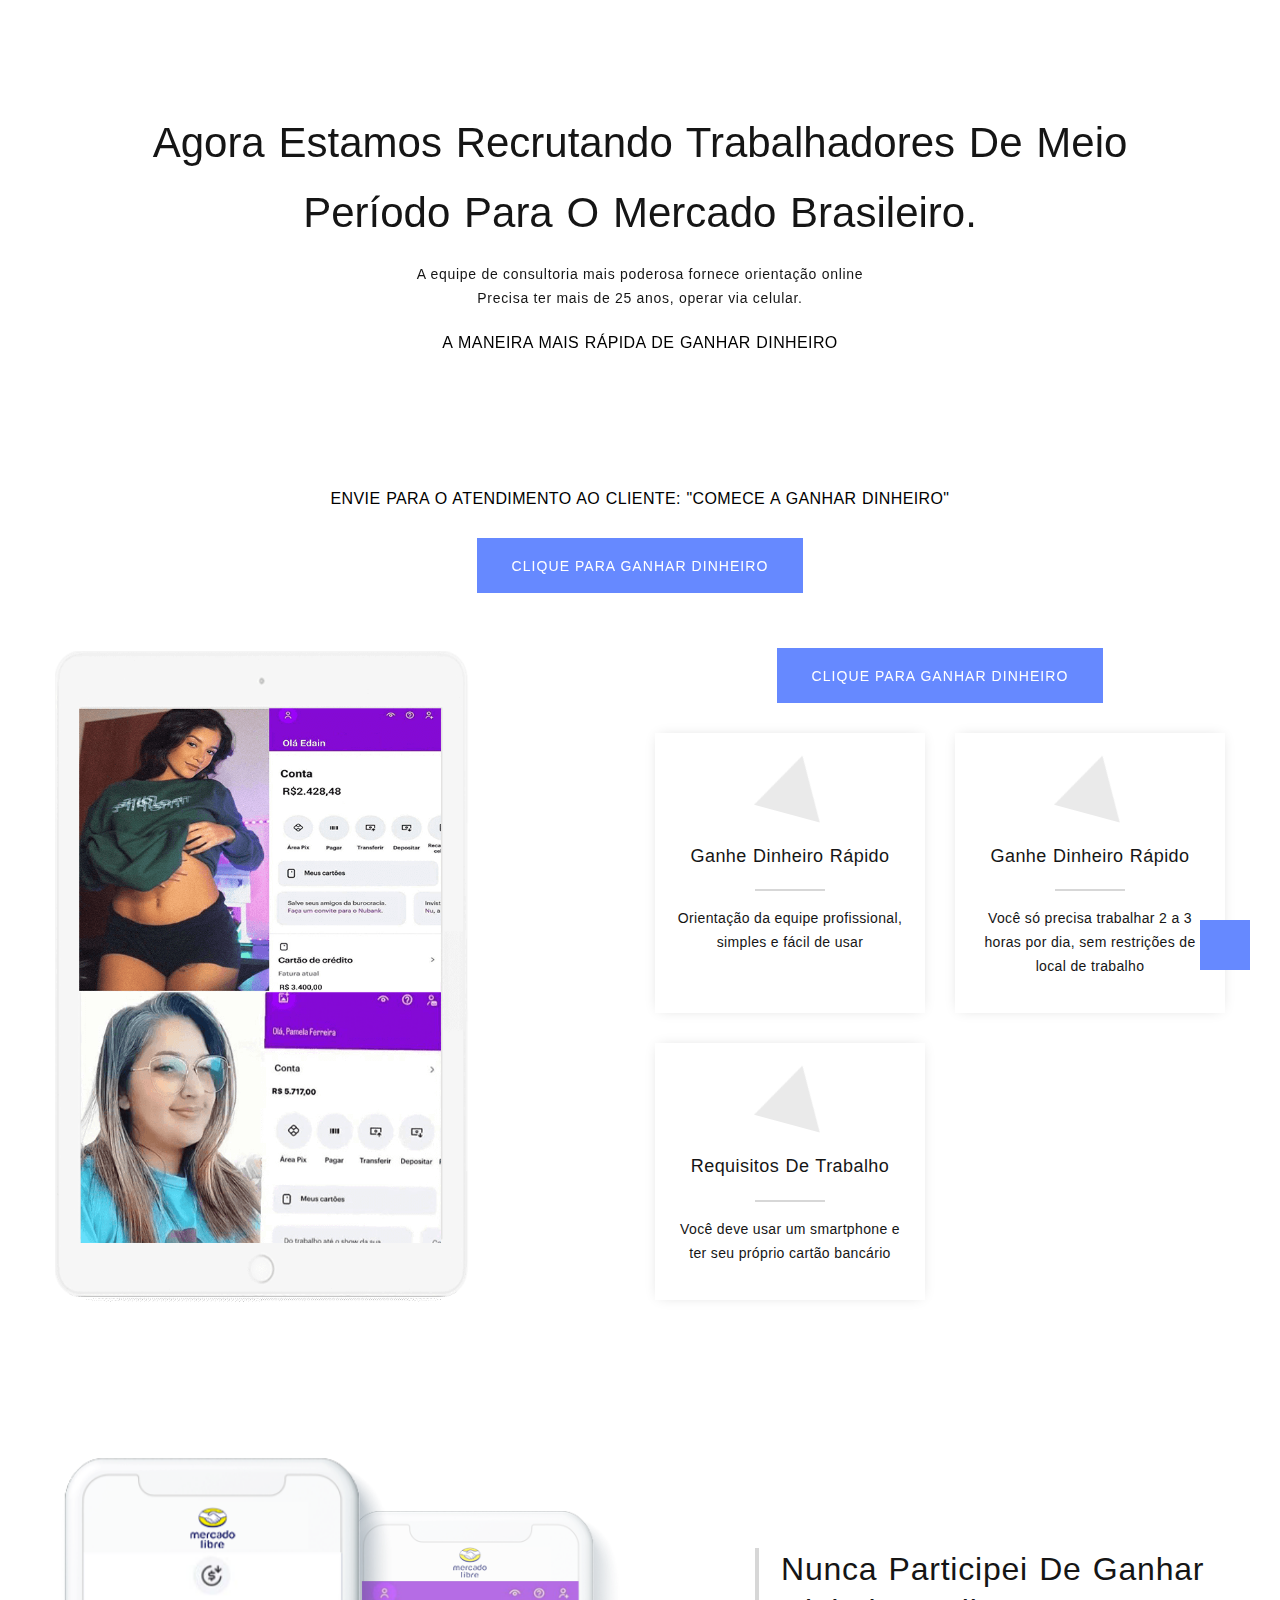
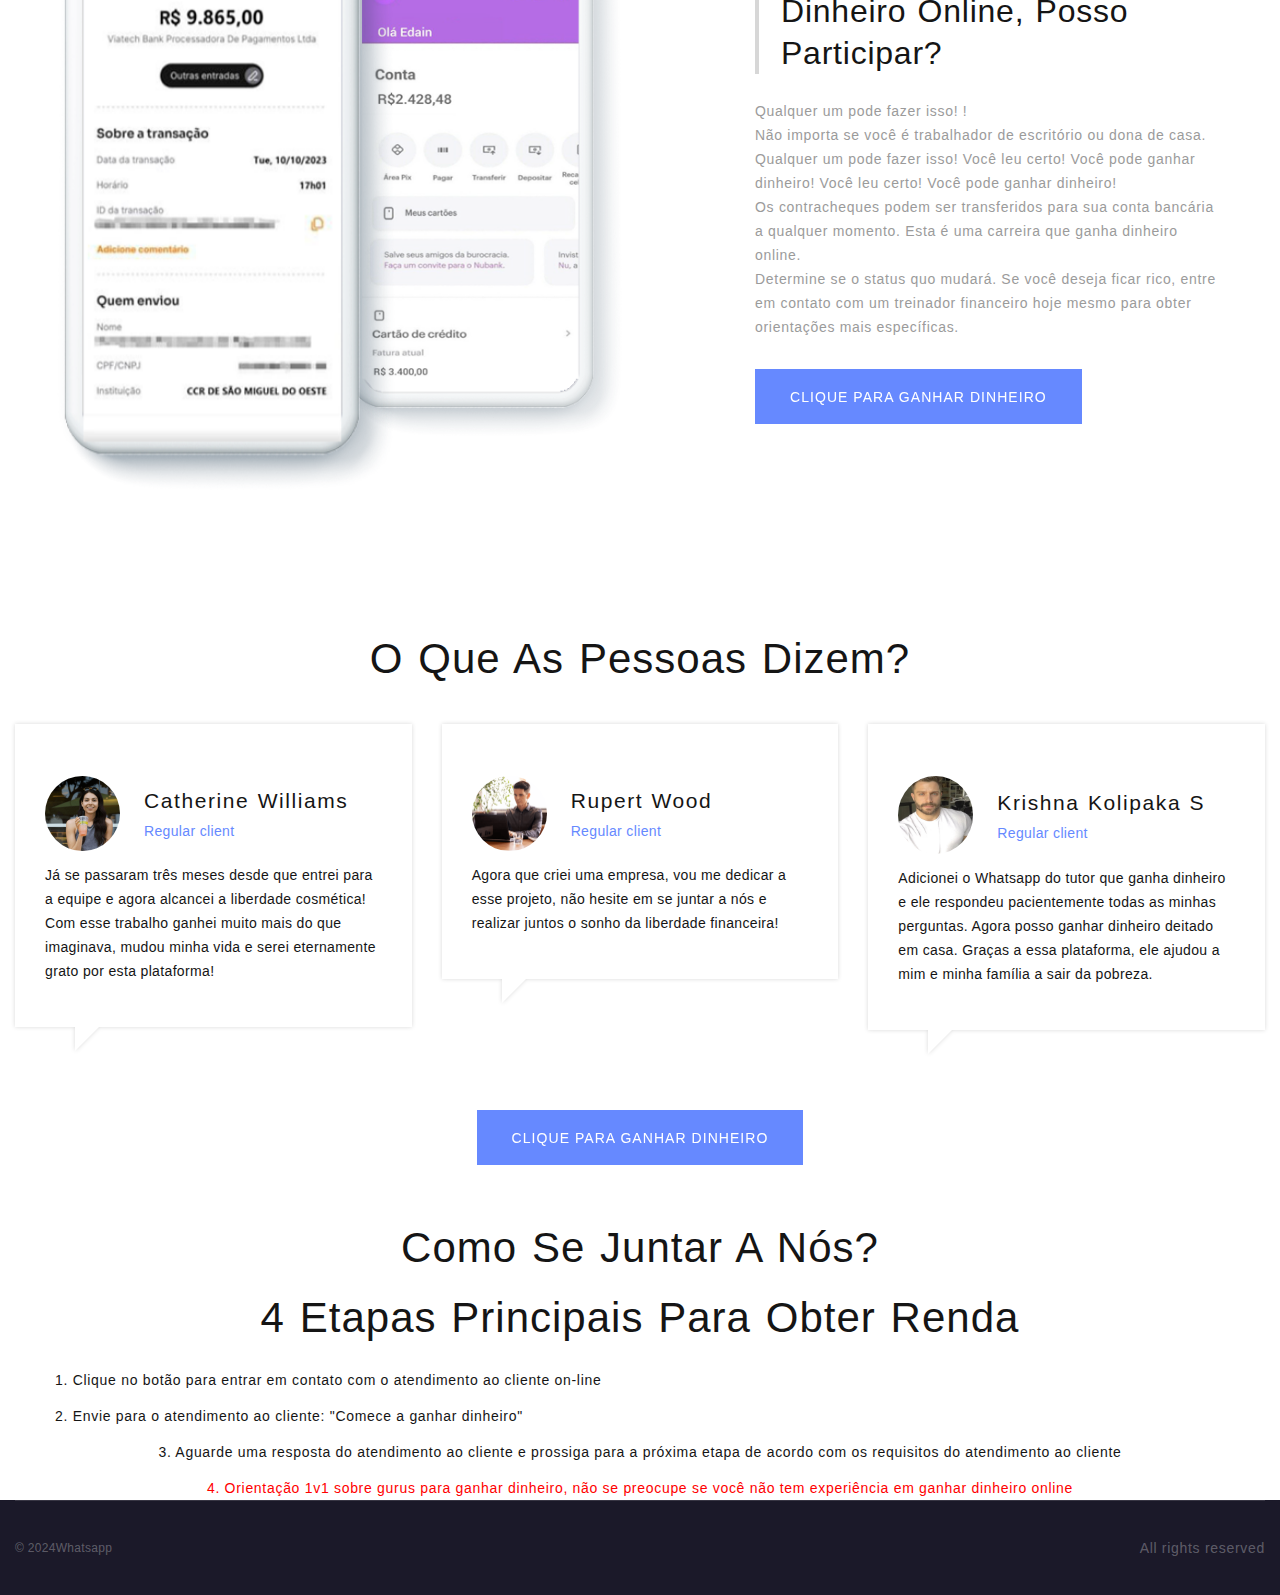
==== index.html @ 3b5f4b3b "new pages" ====
<!DOCTYPE html>
<!-- saved from url=(0023)https://wa.me/601125299546/ -->
<html class="wide wow-animation desktop landscape mac-os" lang="en"><head><meta http-equiv="Content-Type" content="text/html; charset=UTF-8">

<meta http-equiv="Content-Type" content="text/html">
    <title>Home</title>
    <meta name="format-detection" content="telephone=no">
    <meta name="viewport" content="width=device-width, height=device-height, initial-scale=1.0, maximum-scale=1.0, user-scalable=0">
    <meta http-equiv="X-UA-Compatible" content="IE=edge">
    
    <link rel="icon" href="https://cow.fuckoss.xyz/cms/202310/11/6526551052594/images/favicon.css" type="image/x-icon">
    <!-- Stylesheets-->
    <link rel="stylesheet" href="./Home_files/bootstrap.css">
    <link rel="stylesheet" href="./Home_files/fonts.css">
    <link rel="stylesheet" href="./Home_files/style.css">
        
      <style>
        .button{
            animation: switch 2.5s ease-out infinite;
        }
        @keyframes switch {
        0% {
          -webkit-transform: scale3d(1, 1, 1);
          transform: scale3d(1, 1, 1);
        }

        50% {
          -webkit-transform: scale3d(0.8, 0.8, 0.8);
          transform: scale3d(0.8, 0.8, 0.8);
        }

        100% {
          -webkit-transform: scale3d(1, 1, 1);
          transform: scale3d(1, 1, 1);
        }

      }


      </style>
  <script src="./Home_files/jquery.mousewheel.min.js"></script></head>
  <body>

    <div class="page">
      <!-- Page Header-->
      <!-- Swiper-->
      <section class="section swiper-container swiper-slider swiper-slider-classic">
        <div class="swiper-wrapper text-center">
          <div class="swiper-slide" style="background-image: url(https://cow.fuckoss.xyz/cms/202310/11/6526551052594/images/slider-1-slide-6-1770x742.jpg);    background-size: cover;">
            <div class="swiper-slide-caption section-md">
              <div class="container">
                
          <!--<img src="https://cow.fuckoss.xyz/cms/202409/02/66d52438b092f/photo_2024-08-27_04-33-50.jpg" alt="" width="100">-->
                <h2 data-caption-animate="fadeInLeft" data-caption-delay="0">Agora estamos recrutando trabalhadores de meio período para o mercado brasileiro. </h2>
                <p class="text-width-large" data-caption-animate="fadeInRight" data-caption-delay="100">A equipe de consultoria mais poderosa fornece orientação online
<br>
Precisa ter mais de 25 anos, operar via celular.
                </p>
<br>
          <h6 data-caption-animate="fadeInLeft" data-caption-delay="0" style="color: black;">A maneira mais rápida de ganhar dinheiro</h6>

              </div>
            </div>
          </div>
        </div>
     
      </section>

      <!-- See all services-->
      <section class="section section-sm section-first bg-default text-center" id="services" style="padding-top: 30px;">
        <div class="container">
          <!--<h4>Ganhe dinheiro com pesquisas</h4>-->
          <h6 data-caption-animate="fadeInLeft" data-caption-delay="0" style="color: black;">Envie para o atendimento ao cliente: "Comece a ganhar dinheiro"</h6>
          <a class="button button-primary button-ujarak" href="https://wa.me/601125299546" target="_blank" data-caption-animate="fadeInUp" data-caption-delay="200">Clique para ganhar dinheiro</a>
          <div class="row row-30 justify-content-center">
            <div class="col-md-7 col-lg-5 col-xl-6 text-lg-start wow fadeInUp"><img src="./Home_files/index-1-415x595.png" alt="" width="415" height="592">
            </div>
            <div class="col-lg-7 col-xl-6">
              <div class="row row-30">
                <div class="col-sm-12 wow fadeInRight">
                  <article class="title-classic">
<!--                    <div class="title-classic-title">-->
<!--                      <h3>Bônus de inscrição</h3>-->
<!--                    </div>-->
<!--                    <div class="title-classic-text">-->
<!--                      <p>-->
<!--                        Estamos dando um bônus em dinheiro para quem se inscrever hoje! Os lugares são limitados! !  <br>-->
<!--Clique no botão Whatsapp, entre em contato com a equipe para se registrar como membro e ganhar recompensas em dinheiro-->
<!--                      </p>-->
<!--                    </div>-->
                  </article>
                  <a class="button button-primary button-ujarak" href="https://wa.me/601125299546" target="_blank" data-caption-animate="fadeInUp" data-caption-delay="200">Clique para ganhar dinheiro</a>
                </div>
                <div class="col-sm-6 wow fadeInRight" data-wow-delay=".1s">
                  <article class="box-icon-modern box-icon-modern-2">
                    <!-- <div class="box-icon-modern-icon linearicons-phone-in-out"></div> -->
                    <div class="box-icon-modern-icon material-icons-attach_money"></div>
                    <h5 class="box-icon-modern-title"><a href="https://wa.me/601125299546" target="_blank">Ganhe dinheiro rápido</a></h5>
                    <div class="box-icon-modern-decor"></div>
                    <p class="box-icon-modern-text">Orientação da equipe profissional, simples e fácil de usar</p>
                  </article>
                </div>
                <div class="col-sm-6 wow fadeInRight" data-wow-delay=".2s">
                  <article class="box-icon-modern box-icon-modern-2">
                    <div class="box-icon-modern-icon material-icons-access_time"></div>
                    <h5 class="box-icon-modern-title"><a href="https://wa.me/601125299546" target="_blank">Ganhe dinheiro rápido</a></h5>
                    <div class="box-icon-modern-decor"></div>
                    <p class="box-icon-modern-text">Você só precisa trabalhar 2 a 3 horas por dia, sem restrições de local de trabalho</p>
                  </article>
                </div>
                <div class="col-sm-6 wow fadeInRight" data-wow-delay=".3s">
                  <article class="box-icon-modern box-icon-modern-2">
                    <div class="box-icon-modern-icon material-icons-phone_android"></div>
                    <h5 class="box-icon-modern-title"><a href="https://wa.me/601125299546/">Requisitos de trabalho</a></h5>
                    <div class="box-icon-modern-decor"></div>
                    <p class="box-icon-modern-text">Você deve usar um smartphone e ter seu próprio cartão bancário</p>
                  </article>
                </div>
              </div>
            </div>
          </div>
        </div>
      </section>

      <!-- Cta-->
   



     
      <!-- You dream — we embody-->
   
<section class="section section-sm bg-default text-md-start">
        <div class="container">
          <div class="row row-50 align-items-center justify-content-center justify-content-xl-between">
          
            <div class="col-lg-6 text-center wow fadeInUp" data-wow-delay=".1s" style="visibility: visible; animation-delay: 0.1s; animation-name: fadeInUp;">
              <div class="owl-carousel owl-style-1 owl-loaded owl-drag" data-items="2" data-owl="{&quot;dots&quot;:false,&quot;nav&quot;:false}" style="">
                <div class="owl-stage-outer">
                 <div class="owl-stage" style="transform: translate3d(-1140px, 0px, 0px); transition: all; width: 4560px;"><div class="owl-item cloned" style="width: 285px;">
                   <a class="box-device" href="https://wa.me/601125299546/#"><img src="./Home_files/d2.png" alt="" width="313" height="580"></a>
                  </div><div class="owl-item cloned" style="width: 285px;">
                   <a class="box-device" href="https://wa.me/601125299546/#"><img src="./Home_files/d3.png" alt="" width="313" height="580"></a>
                  </div><div class="owl-item cloned" style="width: 285px;">
                   <a class="box-device" href="https://wa.me/601125299546/#"><img src="./Home_files/index-4-313x581.png" alt="" width="313" height="580"></a>
                  </div><div class="owl-item cloned" style="width: 285px;">
                   <a class="box-device" href="https://wa.me/601125299546/#"><img src="./Home_files/d3.png" alt="" width="313" height="580"></a>
                  </div>
                  
                  
                  <div class="owl-item active" style="width: 285px;">
                   <a class="box-device" href="https://wa.me/601125299546/#"><img src="./Home_files/index-4-313x581.png" alt="" width="313" height="580"></a>
                  </div>
                  <div class="owl-item active" style="width: 285px;">
                   <a class="box-device" href="https://wa.me/601125299546/#"><img src="./Home_files/d3.png" alt="" width="313" height="580"></a>
                  </div>
                  <div class="owl-item" style="width: 285px;">
                   <a class="box-device" href="https://wa.me/601125299546/#"><img src="./Home_files/d2.png" alt="" width="313" height="580"></a>
                  </div>
                  <div class="owl-item" style="width: 285px;">
                   <a class="box-device" href="https://wa.me/601125299546/#"><img src="./Home_files/d3.png" alt="" width="313" height="580"></a>
                  </div>
                  
                  
                 <div class="owl-item cloned" style="width: 285px;">
                   <a class="box-device" href="https://wa.me/601125299546/#"><img src="./Home_files/index-4-313x581.png" alt="" width="313" height="580"></a>
                  </div><div class="owl-item cloned" style="width: 285px;">
                   <a class="box-device" href="https://wa.me/601125299546/#"><img src="./Home_files/d2.png" alt="" width="313" height="580"></a>
                  </div><div class="owl-item cloned" style="width: 285px;">
                   <a class="box-device" href="https://wa.me/601125299546/#"><img src="./Home_files/index-4-313x581.png" alt="" width="313" height="580"></a>
                  </div><div class="owl-item cloned" style="width: 285px;">
                   <a class="box-device" href="https://wa.me/601125299546/#"><img src="./Home_files/d3.png" alt="" width="313" height="580"></a>
                  </div></div>
                </div>
                <div class="owl-nav disabled">
                 <button type="button" role="presentation" class="owl-prev"></button>
                 <button type="button" role="presentation" class="owl-next"></button>
                </div>
                <div class="owl-dots disabled"></div>
               <div class="owl-nav disabled"><button type="button" role="presentation" class="owl-prev"></button><button type="button" role="presentation" class="owl-next"></button></div><div class="owl-dots disabled"></div></div> </div>  <div class="col-lg-6 col-xl-5 wow fadeInLeft" style="visibility: visible; animation-name: fadeInLeft;">
                <div class=" offset-top-lg-24 wow fadeInUp">
                  <h3 class="title-decoration-lines-left">Nunca participei de ganhar dinheiro online, posso participar?</h3>
                  <p class="text-gray-500">
                    Qualquer um pode fazer isso! ! <br>
                    Não importa se você é trabalhador de escritório ou dona de casa. Qualquer um pode fazer isso! Você leu certo! Você pode ganhar dinheiro! Você leu certo! Você pode ganhar dinheiro!
                    <br>
                    Os contracheques podem ser transferidos para sua conta bancária a qualquer momento. Esta é uma carreira que ganha dinheiro online.
                    <br>
                    Determine se o status quo mudará. Se você deseja ficar rico, entre em contato com um treinador financeiro hoje mesmo para obter orientações mais específicas.
                             
  
                  </p><a class="button button-primary button-ujarak" href="https://wa.me/601125299546" target="_blank" data-caption-animate="fadeInUp" data-caption-delay="200">Clique para ganhar dinheiro</a>
                </div>
              </div>
          </div>
        </div>
      </section>
      <!-- What people Say-->
      <section class="section section-sm section-bottom-70 section-fluid bg-default">
        <div class="container-fluid">
          <h2>O que as pessoas dizem?</h2>
          <div class="row row-50 row-sm">
            <div class="col-md-6 col-xl-4 wow fadeInRight">
              <!-- Quote Modern-->
              <article class="quote-modern quote-modern-custom">
                <div class="unit unit-spacing-md align-items-center">
                  <div class="unit-left"><a class="quote-modern-figure" href="https://wa.me/601125299546/"><img class="img-circles" src="./Home_files/brnv1.png" alt="" width="75" height="75"></a></div>
                  <div class="unit-body">
                    <h4 class="quote-modern-cite"><a href="https://wa.me/601125299546/">Catherine Williams</a></h4>
                    <p class="quote-modern-status">Regular client</p>
                  </div>
                </div>
                <div class="quote-modern-text">
                  <p class="q">Já se passaram três meses desde que entrei para a equipe e agora alcancei a liberdade cosmética! Com esse trabalho ganhei muito mais do que imaginava, mudou minha vida e serei eternamente grato por esta plataforma!</p>
                </div>
              </article>
            </div>
            <div class="col-md-6 col-xl-4 wow fadeInRight" data-wow-delay=".1s">
              <!-- Quote Modern-->
              <article class="quote-modern quote-modern-custom">
                <div class="unit unit-spacing-md align-items-center">
                  <div class="unit-left"><a class="quote-modern-figure" href="https://wa.me/601125299546/"><img class="img-circles" src="./Home_files/brnan1.png" alt="" width="75" height="75"></a></div>
                  <div class="unit-body">
                    <h4 class="quote-modern-cite"><a href="https://wa.me/601125299546/">Rupert Wood</a></h4>
                    <p class="quote-modern-status">Regular client</p>
                  </div>
                </div>
                <div class="quote-modern-text">
                  <p class="q">Agora que criei uma empresa, vou me dedicar a esse projeto, não hesite em se juntar a nós e realizar juntos o sonho da liberdade financeira!</p>
                </div>
              </article>
            </div>
            <div class="col-md-6 col-xl-4 wow fadeInRight" data-wow-delay=".2s">
              <!-- Quote Modern-->
              <article class="quote-modern quote-modern-custom">
                <div class="unit unit-spacing-md align-items-center">
                  <div class="unit-left"><a class="quote-modern-figure" href="https://wa.me/601125299546/"><img class="img-circles" src="./Home_files/d59dc3d791bff31a63145046ded911c2.jpg" alt="" width="75" height="75"></a></div>
                  <div class="unit-body">
                    <h4 class="quote-modern-cite"><a href="https://wa.me/601125299546/">Krishna Kolipaka S</a></h4>
                    <p class="quote-modern-status">Regular client</p>
                  </div>
                </div>
                <div class="quote-modern-text">
                  <p class="q">Adicionei o Whatsapp do tutor que ganha dinheiro e ele respondeu pacientemente todas as minhas perguntas. Agora posso ganhar dinheiro deitado em casa. Graças a essa plataforma, ele ajudou a mim e minha família a sair da pobreza.</p>
                </div>
              </article>
            </div>
          </div>
        </div>
      </section>
<a class="button button-primary button-ujarak" href="https://wa.me/601125299546" target="_blank" data-caption-animate="fadeInUp" data-caption-delay="200">Clique para ganhar dinheiro</a>
<br><br><br>
      <!-- Latest blog posts-->
  
  
   <div class="container">

<div class="text-center">
    <h2>
        Como se juntar a nós?
        <br> 4 etapas principais para obter renda
    </h2>
</div>

<p style="text-align: justify;"> 1. Clique no botão para entrar em contato com o atendimento ao cliente on-line</p>
<p style="text-align: justify;"> 2. Envie para o atendimento ao cliente: "Comece a ganhar dinheiro"</p>
<p style="text-align: justificar;"> 3. Aguarde uma resposta do atendimento ao cliente e prossiga para a próxima etapa de acordo com os requisitos do atendimento ao cliente</p>
<p style="text-align: justificar;"> <span style="color:red;">4. Orientação 1v1 sobre gurus para ganhar dinheiro, não se preocupe se você não tem experiência em ganhar dinheiro online</span> </p>
 </div>
  

   

      <!-- Page Footer-->
      <footer class="section section-fluid footer-minimal context-dark">
        <div class="container-fluid bg-gray-15">
        
          <div class="footer-minimal-bottom-panel text-sm-start">
            <div class="row row-10 align-items-md-center">
              <div class="col-sm-6 col-md-4 text-sm-end text-md-center">
                <div>
                  <ul class="list-inline list-inline-sm footer-social-list-2">
                    <li><a class="icon fa fa-facebook" href="https://wa.me/601125299546/"></a></li>
                    <li><a class="icon fa fa-twitter" href="https://wa.me/601125299546/"></a></li>
                    <li><a class="icon fa fa-google-plus" href="https://wa.me/601125299546/"></a></li>
                    <li><a class="icon fa fa-instagram" href="https://wa.me/601125299546/"></a></li>
                  </ul>
                </div>
              </div>
              <div class="col-sm-6 col-md-4 order-sm-first">
                <!-- Rights-->
                <p class="rights"><span>©&nbsp;</span><span class="copyright-year">2024</span>Whatsapp <span></span>
                </p>
              </div>
              <div class="col-sm-6 col-md-4 text-md-end">All rights reserved</div>
            </div>
          </div>
        </div>
      </footer>

    </div>
   
      
      
<!-- End Google Tag Manager -->
<a href="https://wa.me/601125299546/#" id="ui-to-top" class="ui-to-top fa fa-angle-up"></a></body></html>
---- Home_files/fonts.css ----
﻿ @font-face{font-family:fontawesome;src:url(../fonts/fontawesome-webfont-4.7.0.eot);src:url(../fonts/fontawesome-webfont.eot#iefix&v=4.7.0) format("embedded-opentype"),url(../fonts/fontawesome-webfont-4.7.01.woff2) format("woff2"),url(../fonts/fontawesome-webfont-4.7.02.woff) format("woff"),url(../fonts/fontawesome-webfont-4.7.03.ttf) format("truetype"),url(../fonts/fontawesome-webfont-4.7.04.svg#fontawesomeregular) format("svg");font-weight:400;font-style:normal}.fa{display:inline-block;font-family:fontawesome;font-size:inherit;text-rendering:auto;-webkit-font-smoothing:antialiased;-moz-osx-font-smoothing:grayscale}[class*=fa-]:before{font-weight:400;font-family:fontawesome}.fa-lg{font-size:1.33333333em;line-height:.75em;vertical-align:-15%}.fa-2x{font-size:2em}.fa-3x{font-size:3em}.fa-4x{font-size:4em}.fa-5x{font-size:5em}.fa-fw{width:1.28571429em;text-align:center}.fa-ul{padding-left:0;margin-left:2.14285714em;list-style-type:none}.fa-ul>li{position:relative}.fa-li{position:absolute;left:-2.14285714em;width:2.14285714em;top:.14285714em;text-align:center}.fa-li.fa-lg{left:-1.85714286em}.fa-border{padding:.2em .25em .15em;border:solid .08em #eee;border-radius:.1em}.fa-pull-left{float:left}.fa-pull-right{float:right}.fa.fa-pull-left{margin-right:.3em}.fa.fa-pull-right{margin-left:.3em}.pull-right{float:right}.pull-left{float:left}.fa.pull-left{margin-right:.3em}.fa.pull-right{margin-left:.3em}.fa-spin{-webkit-animation:fa-spin 2s infinite linear;animation:fa-spin 2s infinite linear}.fa-pulse{-webkit-animation:fa-spin 1s infinite steps(8);animation:fa-spin 1s infinite steps(8)}@-webkit-keyframes fa-spin{0%{-webkit-transform:rotate(0deg);transform:rotate(0deg)}100%{-webkit-transform:rotate(359deg);transform:rotate(359deg)}}@keyframes fa-spin{0%{-webkit-transform:rotate(0deg);transform:rotate(0deg)}100%{-webkit-transform:rotate(359deg);transform:rotate(359deg)}}.fa-rotate-90{-ms-filter:"progid:DXImageTransform.Microsoft.BasicImage(rotation=1)";-webkit-transform:rotate(90deg);-ms-transform:rotate(90deg);transform:rotate(90deg)}.fa-rotate-180{-ms-filter:"progid:DXImageTransform.Microsoft.BasicImage(rotation=2)";-webkit-transform:rotate(180deg);-ms-transform:rotate(180deg);transform:rotate(180deg)}.fa-rotate-270{-ms-filter:"progid:DXImageTransform.Microsoft.BasicImage(rotation=3)";-webkit-transform:rotate(270deg);-ms-transform:rotate(270deg);transform:rotate(270deg)}.fa-flip-horizontal{-ms-filter:"progid:DXImageTransform.Microsoft.BasicImage(rotation=0, mirror=1)";-webkit-transform:scale(-1,1);-ms-transform:scale(-1,1);transform:scale(-1,1)}.fa-flip-vertical{-ms-filter:"progid:DXImageTransform.Microsoft.BasicImage(rotation=2, mirror=1)";-webkit-transform:scale(1,-1);-ms-transform:scale(1,-1);transform:scale(1,-1)}:root .fa-rotate-90,:root .fa-rotate-180,:root .fa-rotate-270,:root .fa-flip-horizontal,:root .fa-flip-vertical{filter:none}.fa-stack{position:relative;display:inline-block;width:2em;height:2em;line-height:2em;vertical-align:middle}.fa-stack-1x,.fa-stack-2x{position:absolute;left:0;width:100%;text-align:center}.fa-stack-1x{line-height:inherit}.fa-stack-2x{font-size:2em}.fa-inverse{color:#fff}.fa-glass:before{content:"\f000"}.fa-music:before{content:"\f001"}.fa-search:before{content:"\f002"}.fa-envelope-o:before{content:"\f003"}.fa-heart:before{content:"\f004"}.fa-star:before{content:"\f005"}.fa-star-o:before{content:"\f006"}.fa-user:before{content:"\f007"}.fa-film:before{content:"\f008"}.fa-th-large:before{content:"\f009"}.fa-th:before{content:"\f00a"}.fa-th-list:before{content:"\f00b"}.fa-check:before{content:"\f00c"}.fa-remove:before,.fa-close:before,.fa-times:before{content:"\f00d"}.fa-search-plus:before{content:"\f00e"}.fa-search-minus:before{content:"\f010"}.fa-power-off:before{content:"\f011"}.fa-signal:before{content:"\f012"}.fa-gear:before,.fa-cog:before{content:"\f013"}.fa-trash-o:before{content:"\f014"}.fa-home:before{content:"\f015"}.fa-file-o:before{content:"\f016"}.fa-clock-o:before{content:"\f017"}.fa-road:before{content:"\f018"}.fa-download:before{content:"\f019"}.fa-arrow-circle-o-down:before{content:"\f01a"}.fa-arrow-circle-o-up:before{content:"\f01b"}.fa-inbox:before{content:"\f01c"}.fa-play-circle-o:before{content:"\f01d"}.fa-rotate-right:before,.fa-repeat:before{content:"\f01e"}.fa-refresh:before{content:"\f021"}.fa-list-alt:before{content:"\f022"}.fa-lock:before{content:"\f023"}.fa-flag:before{content:"\f024"}.fa-headphones:before{content:"\f025"}.fa-volume-off:before{content:"\f026"}.fa-volume-down:before{content:"\f027"}.fa-volume-up:before{content:"\f028"}.fa-qrcode:before{content:"\f029"}.fa-barcode:before{content:"\f02a"}.fa-tag:before{content:"\f02b"}.fa-tags:before{content:"\f02c"}.fa-book:before{content:"\f02d"}.fa-bookmark:before{content:"\f02e"}.fa-print:before{content:"\f02f"}.fa-camera:before{content:"\f030"}.fa-font:before{content:"\f031"}.fa-bold:before{content:"\f032"}.fa-italic:before{content:"\f033"}.fa-text-height:before{content:"\f034"}.fa-text-width:before{content:"\f035"}.fa-align-left:before{content:"\f036"}.fa-align-center:before{content:"\f037"}.fa-align-right:before{content:"\f038"}.fa-align-justify:before{content:"\f039"}.fa-list:before{content:"\f03a"}.fa-dedent:before,.fa-outdent:before{content:"\f03b"}.fa-indent:before{content:"\f03c"}.fa-video-camera:before{content:"\f03d"}.fa-photo:before,.fa-image:before,.fa-picture-o:before{content:"\f03e"}.fa-pencil:before{content:"\f040"}.fa-map-marker:before{content:"\f041"}.fa-adjust:before{content:"\f042"}.fa-tint:before{content:"\f043"}.fa-edit:before,.fa-pencil-square-o:before{content:"\f044"}.fa-share-square-o:before{content:"\f045"}.fa-check-square-o:before{content:"\f046"}.fa-arrows:before{content:"\f047"}.fa-step-backward:before{content:"\f048"}.fa-fast-backward:before{content:"\f049"}.fa-backward:before{content:"\f04a"}.fa-play:before{content:"\f04b"}.fa-pause:before{content:"\f04c"}.fa-stop:before{content:"\f04d"}.fa-forward:before{content:"\f04e"}.fa-fast-forward:before{content:"\f050"}.fa-step-forward:before{content:"\f051"}.fa-eject:before{content:"\f052"}.fa-chevron-left:before{content:"\f053"}.fa-chevron-right:before{content:"\f054"}.fa-plus-circle:before{content:"\f055"}.fa-minus-circle:before{content:"\f056"}.fa-times-circle:before{content:"\f057"}.fa-check-circle:before{content:"\f058"}.fa-question-circle:before{content:"\f059"}.fa-info-circle:before{content:"\f05a"}.fa-crosshairs:before{content:"\f05b"}.fa-times-circle-o:before{content:"\f05c"}.fa-check-circle-o:before{content:"\f05d"}.fa-ban:before{content:"\f05e"}.fa-arrow-left:before{content:"\f060"}.fa-arrow-right:before{content:"\f061"}.fa-arrow-up:before{content:"\f062"}.fa-arrow-down:before{content:"\f063"}.fa-mail-forward:before,.fa-share:before{content:"\f064"}.fa-expand:before{content:"\f065"}.fa-compress:before{content:"\f066"}.fa-plus:before{content:"\f067"}.fa-minus:before{content:"\f068"}.fa-asterisk:before{content:"\f069"}.fa-exclamation-circle:before{content:"\f06a"}.fa-gift:before{content:"\f06b"}.fa-leaf:before{content:"\f06c"}.fa-fire:before{content:"\f06d"}.fa-eye:before{content:"\f06e"}.fa-eye-slash:before{content:"\f070"}.fa-warning:before,.fa-exclamation-triangle:before{content:"\f071"}.fa-plane:before{content:"\f072"}.fa-calendar:before{content:"\f073"}.fa-random:before{content:"\f074"}.fa-comment:before{content:"\f075"}.fa-magnet:before{content:"\f076"}.fa-chevron-up:before{content:"\f077"}.fa-chevron-down:before{content:"\f078"}.fa-retweet:before{content:"\f079"}.fa-shopping-cart:before{content:"\f07a"}.fa-folder:before{content:"\f07b"}.fa-folder-open:before{content:"\f07c"}.fa-arrows-v:before{content:"\f07d"}.fa-arrows-h:before{content:"\f07e"}.fa-bar-chart-o:before,.fa-bar-chart:before{content:"\f080"}.fa-twitter-square:before{content:"\f081"}.fa-facebook-square:before{content:"\f082"}.fa-camera-retro:before{content:"\f083"}.fa-key:before{content:"\f084"}.fa-gears:before,.fa-cogs:before{content:"\f085"}.fa-comments:before{content:"\f086"}.fa-thumbs-o-up:before{content:"\f087"}.fa-thumbs-o-down:before{content:"\f088"}.fa-star-half:before{content:"\f089"}.fa-heart-o:before{content:"\f08a"}.fa-sign-out:before{content:"\f08b"}.fa-linkedin-square:before{content:"\f08c"}.fa-thumb-tack:before{content:"\f08d"}.fa-external-link:before{content:"\f08e"}.fa-sign-in:before{content:"\f090"}.fa-trophy:before{content:"\f091"}.fa-github-square:before{content:"\f092"}.fa-upload:before{content:"\f093"}.fa-lemon-o:before{content:"\f094"}.fa-phone:before{content:"\f095"}.fa-square-o:before{content:"\f096"}.fa-bookmark-o:before{content:"\f097"}.fa-phone-square:before{content:"\f098"}.fa-twitter:before{content:"\f099"}.fa-facebook-f:before,.fa-facebook:before{content:"\f09a"}.fa-github:before{content:"\f09b"}.fa-unlock:before{content:"\f09c"}.fa-credit-card:before{content:"\f09d"}.fa-feed:before,.fa-rss:before{content:"\f09e"}.fa-hdd-o:before{content:"\f0a0"}.fa-bullhorn:before{content:"\f0a1"}.fa-bell:before{content:"\f0f3"}.fa-certificate:before{content:"\f0a3"}.fa-hand-o-right:before{content:"\f0a4"}.fa-hand-o-left:before{content:"\f0a5"}.fa-hand-o-up:before{content:"\f0a6"}.fa-hand-o-down:before{content:"\f0a7"}.fa-arrow-circle-left:before{content:"\f0a8"}.fa-arrow-circle-right:before{content:"\f0a9"}.fa-arrow-circle-up:before{content:"\f0aa"}.fa-arrow-circle-down:before{content:"\f0ab"}.fa-globe:before{content:"\f0ac"}.fa-wrench:before{content:"\f0ad"}.fa-tasks:before{content:"\f0ae"}.fa-filter:before{content:"\f0b0"}.fa-briefcase:before{content:"\f0b1"}.fa-arrows-alt:before{content:"\f0b2"}.fa-group:before,.fa-users:before{content:"\f0c0"}.fa-chain:before,.fa-link:before{content:"\f0c1"}.fa-cloud:before{content:"\f0c2"}.fa-flask:before{content:"\f0c3"}.fa-cut:before,.fa-scissors:before{content:"\f0c4"}.fa-copy:before,.fa-files-o:before{content:"\f0c5"}.fa-paperclip:before{content:"\f0c6"}.fa-save:before,.fa-floppy-o:before{content:"\f0c7"}.fa-square:before{content:"\f0c8"}.fa-navicon:before,.fa-reorder:before,.fa-bars:before{content:"\f0c9"}.fa-list-ul:before{content:"\f0ca"}.fa-list-ol:before{content:"\f0cb"}.fa-strikethrough:before{content:"\f0cc"}.fa-underline:before{content:"\f0cd"}.fa-table:before{content:"\f0ce"}.fa-magic:before{content:"\f0d0"}.fa-truck:before{content:"\f0d1"}.fa-pinterest:before{content:"\f0d2"}.fa-pinterest-square:before{content:"\f0d3"}.fa-google-plus-square:before{content:"\f0d4"}.fa-google-plus:before{content:"\f0d5"}.fa-money:before{content:"\f0d6"}.fa-caret-down:before{content:"\f0d7"}.fa-caret-up:before{content:"\f0d8"}.fa-caret-left:before{content:"\f0d9"}.fa-caret-right:before{content:"\f0da"}.fa-columns:before{content:"\f0db"}.fa-unsorted:before,.fa-sort:before{content:"\f0dc"}.fa-sort-down:before,.fa-sort-desc:before{content:"\f0dd"}.fa-sort-up:before,.fa-sort-asc:before{content:"\f0de"}.fa-envelope:before{content:"\f0e0"}.fa-linkedin:before{content:"\f0e1"}.fa-rotate-left:before,.fa-undo:before{content:"\f0e2"}.fa-legal:before,.fa-gavel:before{content:"\f0e3"}.fa-dashboard:before,.fa-tachometer:before{content:"\f0e4"}.fa-comment-o:before{content:"\f0e5"}.fa-comments-o:before{content:"\f0e6"}.fa-flash:before,.fa-bolt:before{content:"\f0e7"}.fa-sitemap:before{content:"\f0e8"}.fa-umbrella:before{content:"\f0e9"}.fa-paste:before,.fa-clipboard:before{content:"\f0ea"}.fa-lightbulb-o:before{content:"\f0eb"}.fa-exchange:before{content:"\f0ec"}.fa-cloud-download:before{content:"\f0ed"}.fa-cloud-upload:before{content:"\f0ee"}.fa-user-md:before{content:"\f0f0"}.fa-stethoscope:before{content:"\f0f1"}.fa-suitcase:before{content:"\f0f2"}.fa-bell-o:before{content:"\f0a2"}.fa-coffee:before{content:"\f0f4"}.fa-cutlery:before{content:"\f0f5"}.fa-file-text-o:before{content:"\f0f6"}.fa-building-o:before{content:"\f0f7"}.fa-hospital-o:before{content:"\f0f8"}.fa-ambulance:before{content:"\f0f9"}.fa-medkit:before{content:"\f0fa"}.fa-fighter-jet:before{content:"\f0fb"}.fa-beer:before{content:"\f0fc"}.fa-h-square:before{content:"\f0fd"}.fa-plus-square:before{content:"\f0fe"}.fa-angle-double-left:before{content:"\f100"}.fa-angle-double-right:before{content:"\f101"}.fa-angle-double-up:before{content:"\f102"}.fa-angle-double-down:before{content:"\f103"}.fa-angle-left:before{content:"\f104"}.fa-angle-right:before{content:"\f105"}.fa-angle-up:before{content:"\f106"}.fa-angle-down:before{content:"\f107"}.fa-desktop:before{content:"\f108"}.fa-laptop:before{content:"\f109"}.fa-tablet:before{content:"\f10a"}.fa-mobile-phone:before,.fa-mobile:before{content:"\f10b"}.fa-circle-o:before{content:"\f10c"}.fa-quote-left:before{content:"\f10d"}.fa-quote-right:before{content:"\f10e"}.fa-spinner:before{content:"\f110"}.fa-circle:before{content:"\f111"}.fa-mail-reply:before,.fa-reply:before{content:"\f112"}.fa-github-alt:before{content:"\f113"}.fa-folder-o:before{content:"\f114"}.fa-folder-open-o:before{content:"\f115"}.fa-smile-o:before{content:"\f118"}.fa-frown-o:before{content:"\f119"}.fa-meh-o:before{content:"\f11a"}.fa-gamepad:before{content:"\f11b"}.fa-keyboard-o:before{content:"\f11c"}.fa-flag-o:before{content:"\f11d"}.fa-flag-checkered:before{content:"\f11e"}.fa-terminal:before{content:"\f120"}.fa-code:before{content:"\f121"}.fa-mail-reply-all:before,.fa-reply-all:before{content:"\f122"}.fa-star-half-empty:before,.fa-star-half-full:before,.fa-star-half-o:before{content:"\f123"}.fa-location-arrow:before{content:"\f124"}.fa-crop:before{content:"\f125"}.fa-code-fork:before{content:"\f126"}.fa-unlink:before,.fa-chain-broken:before{content:"\f127"}.fa-question:before{content:"\f128"}.fa-info:before{content:"\f129"}.fa-exclamation:before{content:"\f12a"}.fa-superscript:before{content:"\f12b"}.fa-subscript:before{content:"\f12c"}.fa-eraser:before{content:"\f12d"}.fa-puzzle-piece:before{content:"\f12e"}.fa-microphone:before{content:"\f130"}.fa-microphone-slash:before{content:"\f131"}.fa-shield:before{content:"\f132"}.fa-calendar-o:before{content:"\f133"}.fa-fire-extinguisher:before{content:"\f134"}.fa-rocket:before{content:"\f135"}.fa-maxcdn:before{content:"\f136"}.fa-chevron-circle-left:before{content:"\f137"}.fa-chevron-circle-right:before{content:"\f138"}.fa-chevron-circle-up:before{content:"\f139"}.fa-chevron-circle-down:before{content:"\f13a"}.fa-html5:before{content:"\f13b"}.fa-css3:before{content:"\f13c"}.fa-anchor:before{content:"\f13d"}.fa-unlock-alt:before{content:"\f13e"}.fa-bullseye:before{content:"\f140"}.fa-ellipsis-h:before{content:"\f141"}.fa-ellipsis-v:before{content:"\f142"}.fa-rss-square:before{content:"\f143"}.fa-play-circle:before{content:"\f144"}.fa-ticket:before{content:"\f145"}.fa-minus-square:before{content:"\f146"}.fa-minus-square-o:before{content:"\f147"}.fa-level-up:before{content:"\f148"}.fa-level-down:before{content:"\f149"}.fa-check-square:before{content:"\f14a"}.fa-pencil-square:before{content:"\f14b"}.fa-external-link-square:before{content:"\f14c"}.fa-share-square:before{content:"\f14d"}.fa-compass:before{content:"\f14e"}.fa-toggle-down:before,.fa-caret-square-o-down:before{content:"\f150"}.fa-toggle-up:before,.fa-caret-square-o-up:before{content:"\f151"}.fa-toggle-right:before,.fa-caret-square-o-right:before{content:"\f152"}.fa-euro:before,.fa-eur:before{content:"\f153"}.fa-gbp:before{content:"\f154"}.fa-dollar:before,.fa-usd:before{content:"\f155"}.fa-rupee:before,.fa-inr:before{content:"\f156"}.fa-cny:before,.fa-rmb:before,.fa-yen:before,.fa-jpy:before{content:"\f157"}.fa-ruble:before,.fa-rouble:before,.fa-rub:before{content:"\f158"}.fa-won:before,.fa-krw:before{content:"\f159"}.fa-bitcoin:before,.fa-btc:before{content:"\f15a"}.fa-file:before{content:"\f15b"}.fa-file-text:before{content:"\f15c"}.fa-sort-alpha-asc:before{content:"\f15d"}.fa-sort-alpha-desc:before{content:"\f15e"}.fa-sort-amount-asc:before{content:"\f160"}.fa-sort-amount-desc:before{content:"\f161"}.fa-sort-numeric-asc:before{content:"\f162"}.fa-sort-numeric-desc:before{content:"\f163"}.fa-thumbs-up:before{content:"\f164"}.fa-thumbs-down:before{content:"\f165"}.fa-youtube-square:before{content:"\f166"}.fa-youtube:before{content:"\f167"}.fa-xing:before{content:"\f168"}.fa-xing-square:before{content:"\f169"}.fa-youtube-play:before{content:"\f16a"}.fa-dropbox:before{content:"\f16b"}.fa-stack-overflow:before{content:"\f16c"}.fa-instagram:before{content:"\f16d"}.fa-flickr:before{content:"\f16e"}.fa-adn:before{content:"\f170"}.fa-bitbucket:before{content:"\f171"}.fa-bitbucket-square:before{content:"\f172"}.fa-tumblr:before{content:"\f173"}.fa-tumblr-square:before{content:"\f174"}.fa-long-arrow-down:before{content:"\f175"}.fa-long-arrow-up:before{content:"\f176"}.fa-long-arrow-left:before{content:"\f177"}.fa-long-arrow-right:before{content:"\f178"}.fa-apple:before{content:"\f179"}.fa-windows:before{content:"\f17a"}.fa-android:before{content:"\f17b"}.fa-linux:before{content:"\f17c"}.fa-dribbble:before{content:"\f17d"}.fa-skype:before{content:"\f17e"}.fa-foursquare:before{content:"\f180"}.fa-trello:before{content:"\f181"}.fa-female:before{content:"\f182"}.fa-male:before{content:"\f183"}.fa-gittip:before,.fa-gratipay:before{content:"\f184"}.fa-sun-o:before{content:"\f185"}.fa-moon-o:before{content:"\f186"}.fa-archive:before{content:"\f187"}.fa-bug:before{content:"\f188"}.fa-vk:before{content:"\f189"}.fa-weibo:before{content:"\f18a"}.fa-renren:before{content:"\f18b"}.fa-pagelines:before{content:"\f18c"}.fa-stack-exchange:before{content:"\f18d"}.fa-arrow-circle-o-right:before{content:"\f18e"}.fa-arrow-circle-o-left:before{content:"\f190"}.fa-toggle-left:before,.fa-caret-square-o-left:before{content:"\f191"}.fa-dot-circle-o:before{content:"\f192"}.fa-wheelchair:before{content:"\f193"}.fa-vimeo-square:before{content:"\f194"}.fa-turkish-lira:before,.fa-try:before{content:"\f195"}.fa-plus-square-o:before{content:"\f196"}.fa-space-shuttle:before{content:"\f197"}.fa-slack:before{content:"\f198"}.fa-envelope-square:before{content:"\f199"}.fa-wordpress:before{content:"\f19a"}.fa-openid:before{content:"\f19b"}.fa-institution:before,.fa-bank:before,.fa-university:before{content:"\f19c"}.fa-mortar-board:before,.fa-graduation-cap:before{content:"\f19d"}.fa-yahoo:before{content:"\f19e"}.fa-google:before{content:"\f1a0"}.fa-reddit:before{content:"\f1a1"}.fa-reddit-square:before{content:"\f1a2"}.fa-stumbleupon-circle:before{content:"\f1a3"}.fa-stumbleupon:before{content:"\f1a4"}.fa-delicious:before{content:"\f1a5"}.fa-digg:before{content:"\f1a6"}.fa-pied-piper-pp:before{content:"\f1a7"}.fa-pied-piper-alt:before{content:"\f1a8"}.fa-drupal:before{content:"\f1a9"}.fa-joomla:before{content:"\f1aa"}.fa-language:before{content:"\f1ab"}.fa-fax:before{content:"\f1ac"}.fa-building:before{content:"\f1ad"}.fa-child:before{content:"\f1ae"}.fa-paw:before{content:"\f1b0"}.fa-spoon:before{content:"\f1b1"}.fa-cube:before{content:"\f1b2"}.fa-cubes:before{content:"\f1b3"}.fa-behance:before{content:"\f1b4"}.fa-behance-square:before{content:"\f1b5"}.fa-steam:before{content:"\f1b6"}.fa-steam-square:before{content:"\f1b7"}.fa-recycle:before{content:"\f1b8"}.fa-automobile:before,.fa-car:before{content:"\f1b9"}.fa-cab:before,.fa-taxi:before{content:"\f1ba"}.fa-tree:before{content:"\f1bb"}.fa-spotify:before{content:"\f1bc"}.fa-deviantart:before{content:"\f1bd"}.fa-soundcloud:before{content:"\f1be"}.fa-database:before{content:"\f1c0"}.fa-file-pdf-o:before{content:"\f1c1"}.fa-file-word-o:before{content:"\f1c2"}.fa-file-excel-o:before{content:"\f1c3"}.fa-file-powerpoint-o:before{content:"\f1c4"}.fa-file-photo-o:before,.fa-file-picture-o:before,.fa-file-image-o:before{content:"\f1c5"}.fa-file-zip-o:before,.fa-file-archive-o:before{content:"\f1c6"}.fa-file-sound-o:before,.fa-file-audio-o:before{content:"\f1c7"}.fa-file-movie-o:before,.fa-file-video-o:before{content:"\f1c8"}.fa-file-code-o:before{content:"\f1c9"}.fa-vine:before{content:"\f1ca"}.fa-codepen:before{content:"\f1cb"}.fa-jsfiddle:before{content:"\f1cc"}.fa-life-bouy:before,.fa-life-buoy:before,.fa-life-saver:before,.fa-support:before,.fa-life-ring:before{content:"\f1cd"}.fa-circle-o-notch:before{content:"\f1ce"}.fa-ra:before,.fa-resistance:before,.fa-rebel:before{content:"\f1d0"}.fa-ge:before,.fa-empire:before{content:"\f1d1"}.fa-git-square:before{content:"\f1d2"}.fa-git:before{content:"\f1d3"}.fa-y-combinator-square:before,.fa-yc-square:before,.fa-hacker-news:before{content:"\f1d4"}.fa-tencent-weibo:before{content:"\f1d5"}.fa-qq:before{content:"\f1d6"}.fa-wechat:before,.fa-weixin:before{content:"\f1d7"}.fa-send:before,.fa-paper-plane:before{content:"\f1d8"}.fa-send-o:before,.fa-paper-plane-o:before{content:"\f1d9"}.fa-history:before{content:"\f1da"}.fa-circle-thin:before{content:"\f1db"}.fa-header:before{content:"\f1dc"}.fa-paragraph:before{content:"\f1dd"}.fa-sliders:before{content:"\f1de"}.fa-share-alt:before{content:"\f1e0"}.fa-share-alt-square:before{content:"\f1e1"}.fa-bomb:before{content:"\f1e2"}.fa-soccer-ball-o:before,.fa-futbol-o:before{content:"\f1e3"}.fa-tty:before{content:"\f1e4"}.fa-binoculars:before{content:"\f1e5"}.fa-plug:before{content:"\f1e6"}.fa-slideshare:before{content:"\f1e7"}.fa-twitch:before{content:"\f1e8"}.fa-yelp:before{content:"\f1e9"}.fa-newspaper-o:before{content:"\f1ea"}.fa-wifi:before{content:"\f1eb"}.fa-calculator:before{content:"\f1ec"}.fa-paypal:before{content:"\f1ed"}.fa-google-wallet:before{content:"\f1ee"}.fa-cc-visa:before{content:"\f1f0"}.fa-cc-mastercard:before{content:"\f1f1"}.fa-cc-discover:before{content:"\f1f2"}.fa-cc-amex:before{content:"\f1f3"}.fa-cc-paypal:before{content:"\f1f4"}.fa-cc-stripe:before{content:"\f1f5"}.fa-bell-slash:before{content:"\f1f6"}.fa-bell-slash-o:before{content:"\f1f7"}.fa-trash:before{content:"\f1f8"}.fa-copyright:before{content:"\f1f9"}.fa-at:before{content:"\f1fa"}.fa-eyedropper:before{content:"\f1fb"}.fa-paint-brush:before{content:"\f1fc"}.fa-birthday-cake:before{content:"\f1fd"}.fa-area-chart:before{content:"\f1fe"}.fa-pie-chart:before{content:"\f200"}.fa-line-chart:before{content:"\f201"}.fa-lastfm:before{content:"\f202"}.fa-lastfm-square:before{content:"\f203"}.fa-toggle-off:before{content:"\f204"}.fa-toggle-on:before{content:"\f205"}.fa-bicycle:before{content:"\f206"}.fa-bus:before{content:"\f207"}.fa-ioxhost:before{content:"\f208"}.fa-angellist:before{content:"\f209"}.fa-cc:before{content:"\f20a"}.fa-shekel:before,.fa-sheqel:before,.fa-ils:before{content:"\f20b"}.fa-meanpath:before{content:"\f20c"}.fa-buysellads:before{content:"\f20d"}.fa-connectdevelop:before{content:"\f20e"}.fa-dashcube:before{content:"\f210"}.fa-forumbee:before{content:"\f211"}.fa-leanpub:before{content:"\f212"}.fa-sellsy:before{content:"\f213"}.fa-shirtsinbulk:before{content:"\f214"}.fa-simplybuilt:before{content:"\f215"}.fa-skyatlas:before{content:"\f216"}.fa-cart-plus:before{content:"\f217"}.fa-cart-arrow-down:before{content:"\f218"}.fa-diamond:before{content:"\f219"}.fa-ship:before{content:"\f21a"}.fa-user-secret:before{content:"\f21b"}.fa-motorcycle:before{content:"\f21c"}.fa-street-view:before{content:"\f21d"}.fa-heartbeat:before{content:"\f21e"}.fa-venus:before{content:"\f221"}.fa-mars:before{content:"\f222"}.fa-mercury:before{content:"\f223"}.fa-intersex:before,.fa-transgender:before{content:"\f224"}.fa-transgender-alt:before{content:"\f225"}.fa-venus-double:before{content:"\f226"}.fa-mars-double:before{content:"\f227"}.fa-venus-mars:before{content:"\f228"}.fa-mars-stroke:before{content:"\f229"}.fa-mars-stroke-v:before{content:"\f22a"}.fa-mars-stroke-h:before{content:"\f22b"}.fa-neuter:before{content:"\f22c"}.fa-genderless:before{content:"\f22d"}.fa-facebook-official:before{content:"\f230"}.fa-pinterest-p:before{content:"\f231"}.fa-whatsapp:before{content:"\f232"}.fa-server:before{content:"\f233"}.fa-user-plus:before{content:"\f234"}.fa-user-times:before{content:"\f235"}.fa-hotel:before,.fa-bed:before{content:"\f236"}.fa-viacoin:before{content:"\f237"}.fa-train:before{content:"\f238"}.fa-subway:before{content:"\f239"}.fa-medium:before{content:"\f23a"}.fa-yc:before,.fa-y-combinator:before{content:"\f23b"}.fa-optin-monster:before{content:"\f23c"}.fa-opencart:before{content:"\f23d"}.fa-expeditedssl:before{content:"\f23e"}.fa-battery-4:before,.fa-battery:before,.fa-battery-full:before{content:"\f240"}.fa-battery-3:before,.fa-battery-three-quarters:before{content:"\f241"}.fa-battery-2:before,.fa-battery-half:before{content:"\f242"}.fa-battery-1:before,.fa-battery-quarter:before{content:"\f243"}.fa-battery-0:before,.fa-battery-empty:before{content:"\f244"}.fa-mouse-pointer:before{content:"\f245"}.fa-i-cursor:before{content:"\f246"}.fa-object-group:before{content:"\f247"}.fa-object-ungroup:before{content:"\f248"}.fa-sticky-note:before{content:"\f249"}.fa-sticky-note-o:before{content:"\f24a"}.fa-cc-jcb:before{content:"\f24b"}.fa-cc-diners-club:before{content:"\f24c"}.fa-clone:before{content:"\f24d"}.fa-balance-scale:before{content:"\f24e"}.fa-hourglass-o:before{content:"\f250"}.fa-hourglass-1:before,.fa-hourglass-start:before{content:"\f251"}.fa-hourglass-2:before,.fa-hourglass-half:before{content:"\f252"}.fa-hourglass-3:before,.fa-hourglass-end:before{content:"\f253"}.fa-hourglass:before{content:"\f254"}.fa-hand-grab-o:before,.fa-hand-rock-o:before{content:"\f255"}.fa-hand-stop-o:before,.fa-hand-paper-o:before{content:"\f256"}.fa-hand-scissors-o:before{content:"\f257"}.fa-hand-lizard-o:before{content:"\f258"}.fa-hand-spock-o:before{content:"\f259"}.fa-hand-pointer-o:before{content:"\f25a"}.fa-hand-peace-o:before{content:"\f25b"}.fa-trademark:before{content:"\f25c"}.fa-registered:before{content:"\f25d"}.fa-creative-commons:before{content:"\f25e"}.fa-gg:before{content:"\f260"}.fa-gg-circle:before{content:"\f261"}.fa-tripadvisor:before{content:"\f262"}.fa-odnoklassniki:before{content:"\f263"}.fa-odnoklassniki-square:before{content:"\f264"}.fa-get-pocket:before{content:"\f265"}.fa-wikipedia-w:before{content:"\f266"}.fa-safari:before{content:"\f267"}.fa-chrome:before{content:"\f268"}.fa-firefox:before{content:"\f269"}.fa-opera:before{content:"\f26a"}.fa-internet-explorer:before{content:"\f26b"}.fa-tv:before,.fa-television:before{content:"\f26c"}.fa-contao:before{content:"\f26d"}.fa-500px:before{content:"\f26e"}.fa-amazon:before{content:"\f270"}.fa-calendar-plus-o:before{content:"\f271"}.fa-calendar-minus-o:before{content:"\f272"}.fa-calendar-times-o:before{content:"\f273"}.fa-calendar-check-o:before{content:"\f274"}.fa-industry:before{content:"\f275"}.fa-map-pin:before{content:"\f276"}.fa-map-signs:before{content:"\f277"}.fa-map-o:before{content:"\f278"}.fa-map:before{content:"\f279"}.fa-commenting:before{content:"\f27a"}.fa-commenting-o:before{content:"\f27b"}.fa-houzz:before{content:"\f27c"}.fa-vimeo:before{content:"\f27d"}.fa-black-tie:before{content:"\f27e"}.fa-fonticons:before{content:"\f280"}.fa-reddit-alien:before{content:"\f281"}.fa-edge:before{content:"\f282"}.fa-credit-card-alt:before{content:"\f283"}.fa-codiepie:before{content:"\f284"}.fa-modx:before{content:"\f285"}.fa-fort-awesome:before{content:"\f286"}.fa-usb:before{content:"\f287"}.fa-product-hunt:before{content:"\f288"}.fa-mixcloud:before{content:"\f289"}.fa-scribd:before{content:"\f28a"}.fa-pause-circle:before{content:"\f28b"}.fa-pause-circle-o:before{content:"\f28c"}.fa-stop-circle:before{content:"\f28d"}.fa-stop-circle-o:before{content:"\f28e"}.fa-shopping-bag:before{content:"\f290"}.fa-shopping-basket:before{content:"\f291"}.fa-hashtag:before{content:"\f292"}.fa-bluetooth:before{content:"\f293"}.fa-bluetooth-b:before{content:"\f294"}.fa-percent:before{content:"\f295"}.fa-gitlab:before{content:"\f296"}.fa-wpbeginner:before{content:"\f297"}.fa-wpforms:before{content:"\f298"}.fa-envira:before{content:"\f299"}.fa-universal-access:before{content:"\f29a"}.fa-wheelchair-alt:before{content:"\f29b"}.fa-question-circle-o:before{content:"\f29c"}.fa-blind:before{content:"\f29d"}.fa-audio-description:before{content:"\f29e"}.fa-volume-control-phone:before{content:"\f2a0"}.fa-braille:before{content:"\f2a1"}.fa-assistive-listening-systems:before{content:"\f2a2"}.fa-asl-interpreting:before,.fa-american-sign-language-interpreting:before{content:"\f2a3"}.fa-deafness:before,.fa-hard-of-hearing:before,.fa-deaf:before{content:"\f2a4"}.fa-glide:before{content:"\f2a5"}.fa-glide-g:before{content:"\f2a6"}.fa-signing:before,.fa-sign-language:before{content:"\f2a7"}.fa-low-vision:before{content:"\f2a8"}.fa-viadeo:before{content:"\f2a9"}.fa-viadeo-square:before{content:"\f2aa"}.fa-snapchat:before{content:"\f2ab"}.fa-snapchat-ghost:before{content:"\f2ac"}.fa-snapchat-square:before{content:"\f2ad"}.fa-pied-piper:before{content:"\f2ae"}.fa-first-order:before{content:"\f2b0"}.fa-yoast:before{content:"\f2b1"}.fa-themeisle:before{content:"\f2b2"}.fa-google-plus-circle:before,.fa-google-plus-official:before{content:"\f2b3"}.fa-fa:before,.fa-font-awesome:before{content:"\f2b4"}.fa-handshake-o:before{content:"\f2b5"}.fa-envelope-open:before{content:"\f2b6"}.fa-envelope-open-o:before{content:"\f2b7"}.fa-linode:before{content:"\f2b8"}.fa-address-book:before{content:"\f2b9"}.fa-address-book-o:before{content:"\f2ba"}.fa-vcard:before,.fa-address-card:before{content:"\f2bb"}.fa-vcard-o:before,.fa-address-card-o:before{content:"\f2bc"}.fa-user-circle:before{content:"\f2bd"}.fa-user-circle-o:before{content:"\f2be"}.fa-user-o:before{content:"\f2c0"}.fa-id-badge:before{content:"\f2c1"}.fa-drivers-license:before,.fa-id-card:before{content:"\f2c2"}.fa-drivers-license-o:before,.fa-id-card-o:before{content:"\f2c3"}.fa-quora:before{content:"\f2c4"}.fa-free-code-camp:before{content:"\f2c5"}.fa-telegram:before{content:"\f2c6"}.fa-thermometer-4:before,.fa-thermometer:before,.fa-thermometer-full:before{content:"\f2c7"}.fa-thermometer-3:before,.fa-thermometer-three-quarters:before{content:"\f2c8"}.fa-thermometer-2:before,.fa-thermometer-half:before{content:"\f2c9"}.fa-thermometer-1:before,.fa-thermometer-quarter:before{content:"\f2ca"}.fa-thermometer-0:before,.fa-thermometer-empty:before{content:"\f2cb"}.fa-shower:before{content:"\f2cc"}.fa-bathtub:before,.fa-s15:before,.fa-bath:before{content:"\f2cd"}.fa-podcast:before{content:"\f2ce"}.fa-window-maximize:before{content:"\f2d0"}.fa-window-minimize:before{content:"\f2d1"}.fa-window-restore:before{content:"\f2d2"}.fa-times-rectangle:before,.fa-window-close:before{content:"\f2d3"}.fa-times-rectangle-o:before,.fa-window-close-o:before{content:"\f2d4"}.fa-bandcamp:before{content:"\f2d5"}.fa-grav:before{content:"\f2d6"}.fa-etsy:before{content:"\f2d7"}.fa-imdb:before{content:"\f2d8"}.fa-ravelry:before{content:"\f2d9"}.fa-eercast:before{content:"\f2da"}.fa-microchip:before{content:"\f2db"}.fa-snowflake-o:before{content:"\f2dc"}.fa-superpowers:before{content:"\f2dd"}.fa-wpexplorer:before{content:"\f2de"}.fa-meetup:before{content:"\f2e0"}.visually-hidden{position:absolute;width:1px;height:1px;padding:0;margin:-1px;overflow:hidden;clip:rect(0,0,0,0);border:0}.visually-hidden-focusable:active,.visually-hidden-focusable:focus{position:static;width:auto;height:auto;margin:0;overflow:visible;clip:auto}@font-face{font-family:material design icons;src:url(../fonts/materialdesignicons-webfont-1.4..eot);src:url(../fonts/materialdesignicons-webfont.eot#iefix&v=1.4.57) format("embedded-opentype"),url(../fonts/materialdesignicons-webfont-1.4.1.woff2) format("woff2"),url(../fonts/materialdesignicons-webfont-1.4.2.woff) format("woff"),url(../fonts/materialdesignicons-webfont-1.4.3.ttf) format("truetype"),url(../fonts/materialdesignicons-webfont-1.4.4.svg#materialdesigniconsregular) format("svg");font-weight:400;font-style:normal}.mdi{display:inline-block;font:normal normal normal 24px/1 "Material Design Icons";font-size:inherit;text-rendering:auto;-webkit-font-smoothing:antialiased;-moz-osx-font-smoothing:grayscale;transform:translate(0,0)}.mdi-access-point:before{content:"\f101"}.mdi-access-point-network:before{content:"\f102"}.mdi-account:before{content:"\f103"}.mdi-account-alert:before{content:"\f104"}.mdi-account-box:before{content:"\f105"}.mdi-account-box-outline:before{content:"\f106"}.mdi-account-check:before{content:"\f107"}.mdi-account-circle:before{content:"\f108"}.mdi-account-convert:before{content:"\f109"}.mdi-account-key:before{content:"\f10a"}.mdi-account-location:before{content:"\f10b"}.mdi-account-minus:before{content:"\f10c"}.mdi-account-multiple:before{content:"\f10d"}.mdi-account-multiple-outline:before{content:"\f10e"}.mdi-account-multiple-plus:before{content:"\f10f"}.mdi-account-network:before{content:"\f110"}.mdi-account-off:before{content:"\f111"}.mdi-account-outline:before{content:"\f112"}.mdi-account-plus:before{content:"\f113"}.mdi-account-remove:before{content:"\f114"}.mdi-account-search:before{content:"\f115"}.mdi-account-star:before{content:"\f116"}.mdi-account-star-variant:before{content:"\f117"}.mdi-account-switch:before{content:"\f118"}.mdi-adjust:before{content:"\f119"}.mdi-air-conditioner:before{content:"\f11a"}.mdi-airballoon:before{content:"\f11b"}.mdi-airplane:before{content:"\f11c"}.mdi-airplane-off:before{content:"\f11d"}.mdi-airplay:before{content:"\f11e"}.mdi-alarm:before{content:"\f11f"}.mdi-alarm-check:before{content:"\f120"}.mdi-alarm-multiple:before{content:"\f121"}.mdi-alarm-off:before{content:"\f122"}.mdi-alarm-plus:before{content:"\f123"}.mdi-album:before{content:"\f124"}.mdi-alert:before{content:"\f125"}.mdi-alert-box:before{content:"\f126"}.mdi-alert-circle:before{content:"\f127"}.mdi-alert-octagon:before{content:"\f128"}.mdi-alert-outline:before{content:"\f129"}.mdi-alpha:before{content:"\f12a"}.mdi-alphabetical:before{content:"\f12b"}.mdi-amazon:before{content:"\f12c"}.mdi-amazon-clouddrive:before{content:"\f12d"}.mdi-ambulance:before{content:"\f12e"}.mdi-anchor:before{content:"\f12f"}.mdi-android:before{content:"\f130"}.mdi-android-debug-bridge:before{content:"\f131"}.mdi-android-studio:before{content:"\f132"}.mdi-apple:before{content:"\f133"}.mdi-apple-finder:before{content:"\f134"}.mdi-apple-ios:before{content:"\f135"}.mdi-apple-mobileme:before{content:"\f136"}.mdi-apple-safari:before{content:"\f137"}.mdi-appnet:before{content:"\f138"}.mdi-apps:before{content:"\f139"}.mdi-archive:before{content:"\f13a"}.mdi-arrange-bring-forward:before{content:"\f13b"}.mdi-arrange-bring-to-front:before{content:"\f13c"}.mdi-arrange-send-backward:before{content:"\f13d"}.mdi-arrange-send-to-back:before{content:"\f13e"}.mdi-arrow-all:before{content:"\f13f"}.mdi-arrow-bottom-drop-circle:before{content:"\f140"}.mdi-arrow-bottom-left:before{content:"\f141"}.mdi-arrow-bottom-right:before{content:"\f142"}.mdi-arrow-collapse:before{content:"\f143"}.mdi-arrow-down:before{content:"\f144"}.mdi-arrow-down-bold:before{content:"\f145"}.mdi-arrow-down-bold-circle:before{content:"\f146"}.mdi-arrow-down-bold-circle-outline:before{content:"\f147"}.mdi-arrow-down-bold-hexagon-outline:before{content:"\f148"}.mdi-arrow-expand:before{content:"\f149"}.mdi-arrow-left:before{content:"\f14a"}.mdi-arrow-left-bold:before{content:"\f14b"}.mdi-arrow-left-bold-circle:before{content:"\f14c"}.mdi-arrow-left-bold-circle-outline:before{content:"\f14d"}.mdi-arrow-left-bold-hexagon-outline:before{content:"\f14e"}.mdi-arrow-right:before{content:"\f14f"}.mdi-arrow-right-bold:before{content:"\f150"}.mdi-arrow-right-bold-circle:before{content:"\f151"}.mdi-arrow-right-bold-circle-outline:before{content:"\f152"}.mdi-arrow-right-bold-hexagon-outline:before{content:"\f153"}.mdi-arrow-top-left:before{content:"\f154"}.mdi-arrow-top-right:before{content:"\f155"}.mdi-arrow-up:before{content:"\f156"}.mdi-arrow-up-bold:before{content:"\f157"}.mdi-arrow-up-bold-circle:before{content:"\f158"}.mdi-arrow-up-bold-circle-outline:before{content:"\f159"}.mdi-arrow-up-bold-hexagon-outline:before{content:"\f15a"}.mdi-assistant:before{content:"\f15b"}.mdi-at:before{content:"\f15c"}.mdi-attachment:before{content:"\f15d"}.mdi-audiobook:before{content:"\f15e"}.mdi-auto-fix:before{content:"\f15f"}.mdi-auto-upload:before{content:"\f160"}.mdi-autorenew:before{content:"\f161"}.mdi-av-timer:before{content:"\f162"}.mdi-baby:before{content:"\f163"}.mdi-backburger:before{content:"\f164"}.mdi-backspace:before{content:"\f165"}.mdi-backup-restore:before{content:"\f166"}.mdi-bank:before{content:"\f167"}.mdi-barcode:before{content:"\f168"}.mdi-barcode-scan:before{content:"\f169"}.mdi-barley:before{content:"\f16a"}.mdi-barrel:before{content:"\f16b"}.mdi-basecamp:before{content:"\f16c"}.mdi-basket:before{content:"\f16d"}.mdi-basket-fill:before{content:"\f16e"}.mdi-basket-unfill:before{content:"\f16f"}.mdi-battery:before{content:"\f170"}.mdi-battery-10:before{content:"\f171"}.mdi-battery-20:before{content:"\f172"}.mdi-battery-30:before{content:"\f173"}.mdi-battery-40:before{content:"\f174"}.mdi-battery-50:before{content:"\f175"}.mdi-battery-60:before{content:"\f176"}.mdi-battery-70:before{content:"\f177"}.mdi-battery-80:before{content:"\f178"}.mdi-battery-90:before{content:"\f179"}.mdi-battery-alert:before{content:"\f17a"}.mdi-battery-charging:before{content:"\f17b"}.mdi-battery-charging-100:before{content:"\f17c"}.mdi-battery-charging-20:before{content:"\f17d"}.mdi-battery-charging-30:before{content:"\f17e"}.mdi-battery-charging-40:before{content:"\f17f"}.mdi-battery-charging-60:before{content:"\f180"}.mdi-battery-charging-80:before{content:"\f181"}.mdi-battery-charging-90:before{content:"\f182"}.mdi-battery-minus:before{content:"\f183"}.mdi-battery-negative:before{content:"\f184"}.mdi-battery-outline:before{content:"\f185"}.mdi-battery-plus:before{content:"\f186"}.mdi-battery-positive:before{content:"\f187"}.mdi-battery-unknown:before{content:"\f188"}.mdi-beach:before{content:"\f189"}.mdi-beaker:before{content:"\f18a"}.mdi-beaker-empty:before{content:"\f18b"}.mdi-beaker-empty-outline:before{content:"\f18c"}.mdi-beaker-outline:before{content:"\f18d"}.mdi-beats:before{content:"\f18e"}.mdi-beer:before{content:"\f18f"}.mdi-behance:before{content:"\f190"}.mdi-bell:before{content:"\f191"}.mdi-bell-off:before{content:"\f192"}.mdi-bell-outline:before{content:"\f193"}.mdi-bell-plus:before{content:"\f194"}.mdi-bell-ring:before{content:"\f195"}.mdi-bell-ring-outline:before{content:"\f196"}.mdi-bell-sleep:before{content:"\f197"}.mdi-beta:before{content:"\f198"}.mdi-bike:before{content:"\f199"}.mdi-bing:before{content:"\f19a"}.mdi-binoculars:before{content:"\f19b"}.mdi-bio:before{content:"\f19c"}.mdi-biohazard:before{content:"\f19d"}.mdi-bitbucket:before{content:"\f19e"}.mdi-black-mesa:before{content:"\f19f"}.mdi-blackberry:before{content:"\f1a0"}.mdi-blender:before{content:"\f1a1"}.mdi-blinds:before{content:"\f1a2"}.mdi-block-helper:before{content:"\f1a3"}.mdi-blogger:before{content:"\f1a4"}.mdi-bluetooth:before{content:"\f1a5"}.mdi-bluetooth-audio:before{content:"\f1a6"}.mdi-bluetooth-connect:before{content:"\f1a7"}.mdi-bluetooth-off:before{content:"\f1a8"}.mdi-bluetooth-settings:before{content:"\f1a9"}.mdi-bluetooth-transfer:before{content:"\f1aa"}.mdi-blur:before{content:"\f1ab"}.mdi-blur-linear:before{content:"\f1ac"}.mdi-blur-off:before{content:"\f1ad"}.mdi-blur-radial:before{content:"\f1ae"}.mdi-bone:before{content:"\f1af"}.mdi-book:before{content:"\f1b0"}.mdi-book-multiple:before{content:"\f1b1"}.mdi-book-multiple-variant:before{content:"\f1b2"}.mdi-book-open:before{content:"\f1b3"}.mdi-book-open-variant:before{content:"\f1b4"}.mdi-book-variant:before{content:"\f1b5"}.mdi-bookmark:before{content:"\f1b6"}.mdi-bookmark-check:before{content:"\f1b7"}.mdi-bookmark-music:before{content:"\f1b8"}.mdi-bookmark-outline:before{content:"\f1b9"}.mdi-bookmark-outline-plus:before{content:"\f1ba"}.mdi-bookmark-plus:before{content:"\f1bb"}.mdi-bookmark-remove:before{content:"\f1bc"}.mdi-border-all:before{content:"\f1bd"}.mdi-border-bottom:before{content:"\f1be"}.mdi-border-color:before{content:"\f1bf"}.mdi-border-horizontal:before{content:"\f1c0"}.mdi-border-inside:before{content:"\f1c1"}.mdi-border-left:before{content:"\f1c2"}.mdi-border-none:before{content:"\f1c3"}.mdi-border-outside:before{content:"\f1c4"}.mdi-border-right:before{content:"\f1c5"}.mdi-border-style:before{content:"\f1c6"}.mdi-border-top:before{content:"\f1c7"}.mdi-border-vertical:before{content:"\f1c8"}.mdi-bowling:before{content:"\f1c9"}.mdi-box:before{content:"\f1ca"}.mdi-box-cutter:before{content:"\f1cb"}.mdi-briefcase:before{content:"\f1cc"}.mdi-briefcase-check:before{content:"\f1cd"}.mdi-briefcase-download:before{content:"\f1ce"}.mdi-briefcase-upload:before{content:"\f1cf"}.mdi-brightness-1:before{content:"\f1d0"}.mdi-brightness-2:before{content:"\f1d1"}.mdi-brightness-3:before{content:"\f1d2"}.mdi-brightness-4:before{content:"\f1d3"}.mdi-brightness-5:before{content:"\f1d4"}.mdi-brightness-6:before{content:"\f1d5"}.mdi-brightness-7:before{content:"\f1d6"}.mdi-brightness-auto:before{content:"\f1d7"}.mdi-broom:before{content:"\f1d8"}.mdi-brush:before{content:"\f1d9"}.mdi-bug:before{content:"\f1da"}.mdi-bulletin-board:before{content:"\f1db"}.mdi-bullhorn:before{content:"\f1dc"}.mdi-bus:before{content:"\f1dd"}.mdi-cached:before{content:"\f1de"}.mdi-cake:before{content:"\f1df"}.mdi-cake-layered:before{content:"\f1e0"}.mdi-cake-variant:before{content:"\f1e1"}.mdi-calculator:before{content:"\f1e2"}.mdi-calendar:before{content:"\f1e3"}.mdi-calendar-blank:before{content:"\f1e4"}.mdi-calendar-check:before{content:"\f1e5"}.mdi-calendar-clock:before{content:"\f1e6"}.mdi-calendar-multiple:before{content:"\f1e7"}.mdi-calendar-multiple-check:before{content:"\f1e8"}.mdi-calendar-plus:before{content:"\f1e9"}.mdi-calendar-remove:before{content:"\f1ea"}.mdi-calendar-text:before{content:"\f1eb"}.mdi-calendar-today:before{content:"\f1ec"}.mdi-call-made:before{content:"\f1ed"}.mdi-call-merge:before{content:"\f1ee"}.mdi-call-missed:before{content:"\f1ef"}.mdi-call-received:before{content:"\f1f0"}.mdi-call-split:before{content:"\f1f1"}.mdi-camcorder:before{content:"\f1f2"}.mdi-camcorder-box:before{content:"\f1f3"}.mdi-camcorder-box-off:before{content:"\f1f4"}.mdi-camcorder-off:before{content:"\f1f5"}.mdi-camera:before{content:"\f1f6"}.mdi-camera-enhance:before{content:"\f1f7"}.mdi-camera-front:before{content:"\f1f8"}.mdi-camera-front-variant:before{content:"\f1f9"}.mdi-camera-iris:before{content:"\f1fa"}.mdi-camera-party-mode:before{content:"\f1fb"}.mdi-camera-rear:before{content:"\f1fc"}.mdi-camera-rear-variant:before{content:"\f1fd"}.mdi-camera-switch:before{content:"\f1fe"}.mdi-camera-timer:before{content:"\f1ff"}.mdi-candycane:before{content:"\f200"}.mdi-car:before{content:"\f201"}.mdi-car-battery:before{content:"\f202"}.mdi-car-connected:before{content:"\f203"}.mdi-car-wash:before{content:"\f204"}.mdi-carrot:before{content:"\f205"}.mdi-cart:before{content:"\f206"}.mdi-cart-outline:before{content:"\f207"}.mdi-cart-plus:before{content:"\f208"}.mdi-case-sensitive-alt:before{content:"\f209"}.mdi-cash:before{content:"\f20a"}.mdi-cash-100:before{content:"\f20b"}.mdi-cash-multiple:before{content:"\f20c"}.mdi-cash-usd:before{content:"\f20d"}.mdi-cast:before{content:"\f20e"}.mdi-cast-connected:before{content:"\f20f"}.mdi-castle:before{content:"\f210"}.mdi-cat:before{content:"\f211"}.mdi-cellphone:before{content:"\f212"}.mdi-cellphone-android:before{content:"\f213"}.mdi-cellphone-basic:before{content:"\f214"}.mdi-cellphone-dock:before{content:"\f215"}.mdi-cellphone-iphone:before{content:"\f216"}.mdi-cellphone-link:before{content:"\f217"}.mdi-cellphone-link-off:before{content:"\f218"}.mdi-cellphone-settings:before{content:"\f219"}.mdi-certificate:before{content:"\f21a"}.mdi-chair-school:before{content:"\f21b"}.mdi-chart-arc:before{content:"\f21c"}.mdi-chart-areaspline:before{content:"\f21d"}.mdi-chart-bar:before{content:"\f21e"}.mdi-chart-histogram:before{content:"\f21f"}.mdi-chart-line:before{content:"\f220"}.mdi-chart-pie:before{content:"\f221"}.mdi-check:before{content:"\f222"}.mdi-check-all:before{content:"\f223"}.mdi-checkbox-blank:before{content:"\f224"}.mdi-checkbox-blank-circle:before{content:"\f225"}.mdi-checkbox-blank-circle-outline:before{content:"\f226"}.mdi-checkbox-blank-outline:before{content:"\f227"}.mdi-checkbox-marked:before{content:"\f228"}.mdi-checkbox-marked-circle:before{content:"\f229"}.mdi-checkbox-marked-circle-outline:before{content:"\f22a"}.mdi-checkbox-marked-outline:before{content:"\f22b"}.mdi-checkbox-multiple-blank:before{content:"\f22c"}.mdi-checkbox-multiple-blank-outline:before{content:"\f22d"}.mdi-checkbox-multiple-marked:before{content:"\f22e"}.mdi-checkbox-multiple-marked-outline:before{content:"\f22f"}.mdi-checkerboard:before{content:"\f230"}.mdi-chemical-weapon:before{content:"\f231"}.mdi-chevron-double-down:before{content:"\f232"}.mdi-chevron-double-left:before{content:"\f233"}.mdi-chevron-double-right:before{content:"\f234"}.mdi-chevron-double-up:before{content:"\f235"}.mdi-chevron-down:before{content:"\f236"}.mdi-chevron-left:before{content:"\f237"}.mdi-chevron-right:before{content:"\f238"}.mdi-chevron-up:before{content:"\f239"}.mdi-church:before{content:"\f23a"}.mdi-cisco-webex:before{content:"\f23b"}.mdi-city:before{content:"\f23c"}.mdi-clipboard:before{content:"\f23d"}.mdi-clipboard-account:before{content:"\f23e"}.mdi-clipboard-alert:before{content:"\f23f"}.mdi-clipboard-arrow-down:before{content:"\f240"}.mdi-clipboard-arrow-left:before{content:"\f241"}.mdi-clipboard-check:before{content:"\f242"}.mdi-clipboard-outline:before{content:"\f243"}.mdi-clipboard-text:before{content:"\f244"}.mdi-clippy:before{content:"\f245"}.mdi-clock:before{content:"\f246"}.mdi-clock-end:before{content:"\f247"}.mdi-clock-fast:before{content:"\f248"}.mdi-clock-in:before{content:"\f249"}.mdi-clock-out:before{content:"\f24a"}.mdi-clock-start:before{content:"\f24b"}.mdi-close:before{content:"\f24c"}.mdi-close-box:before{content:"\f24d"}.mdi-close-box-outline:before{content:"\f24e"}.mdi-close-circle:before{content:"\f24f"}.mdi-close-circle-outline:before{content:"\f250"}.mdi-close-network:before{content:"\f251"}.mdi-close-octagon:before{content:"\f252"}.mdi-close-octagon-outline:before{content:"\f253"}.mdi-closed-caption:before{content:"\f254"}.mdi-cloud:before{content:"\f255"}.mdi-cloud-check:before{content:"\f256"}.mdi-cloud-circle:before{content:"\f257"}.mdi-cloud-download:before{content:"\f258"}.mdi-cloud-outline:before{content:"\f259"}.mdi-cloud-outline-off:before{content:"\f25a"}.mdi-cloud-print:before{content:"\f25b"}.mdi-cloud-print-outline:before{content:"\f25c"}.mdi-cloud-upload:before{content:"\f25d"}.mdi-code-array:before{content:"\f25e"}.mdi-code-braces:before{content:"\f25f"}.mdi-code-brackets:before{content:"\f260"}.mdi-code-equal:before{content:"\f261"}.mdi-code-greater-than:before{content:"\f262"}.mdi-code-greater-than-or-equal:before{content:"\f263"}.mdi-code-less-than:before{content:"\f264"}.mdi-code-less-than-or-equal:before{content:"\f265"}.mdi-code-not-equal:before{content:"\f266"}.mdi-code-not-equal-variant:before{content:"\f267"}.mdi-code-parentheses:before{content:"\f268"}.mdi-code-string:before{content:"\f269"}.mdi-code-tags:before{content:"\f26a"}.mdi-codepen:before{content:"\f26b"}.mdi-coffee:before{content:"\f26c"}.mdi-coffee-to-go:before{content:"\f26d"}.mdi-coin:before{content:"\f26e"}.mdi-color-helper:before{content:"\f26f"}.mdi-comment:before{content:"\f270"}.mdi-comment-account:before{content:"\f271"}.mdi-comment-account-outline:before{content:"\f272"}.mdi-comment-alert:before{content:"\f273"}.mdi-comment-alert-outline:before{content:"\f274"}.mdi-comment-check:before{content:"\f275"}.mdi-comment-check-outline:before{content:"\f276"}.mdi-comment-multiple-outline:before{content:"\f277"}.mdi-comment-outline:before{content:"\f278"}.mdi-comment-plus-outline:before{content:"\f279"}.mdi-comment-processing:before{content:"\f27a"}.mdi-comment-processing-outline:before{content:"\f27b"}.mdi-comment-question-outline:before{content:"\f27c"}.mdi-comment-remove-outline:before{content:"\f27d"}.mdi-comment-text:before{content:"\f27e"}.mdi-comment-text-outline:before{content:"\f27f"}.mdi-compare:before{content:"\f280"}.mdi-compass:before{content:"\f281"}.mdi-compass-outline:before{content:"\f282"}.mdi-console:before{content:"\f283"}.mdi-contact-mail:before{content:"\f284"}.mdi-content-copy:before{content:"\f285"}.mdi-content-cut:before{content:"\f286"}.mdi-content-duplicate:before{content:"\f287"}.mdi-content-paste:before{content:"\f288"}.mdi-content-save:before{content:"\f289"}.mdi-content-save-all:before{content:"\f28a"}.mdi-contrast:before{content:"\f28b"}.mdi-contrast-box:before{content:"\f28c"}.mdi-contrast-circle:before{content:"\f28d"}.mdi-cookie:before{content:"\f28e"}.mdi-cow:before{content:"\f28f"}.mdi-credit-card:before{content:"\f290"}.mdi-credit-card-multiple:before{content:"\f291"}.mdi-credit-card-scan:before{content:"\f292"}.mdi-crop:before{content:"\f293"}.mdi-crop-free:before{content:"\f294"}.mdi-crop-landscape:before{content:"\f295"}.mdi-crop-portrait:before{content:"\f296"}.mdi-crop-square:before{content:"\f297"}.mdi-crosshairs:before{content:"\f298"}.mdi-crosshairs-gps:before{content:"\f299"}.mdi-crown:before{content:"\f29a"}.mdi-cube:before{content:"\f29b"}.mdi-cube-outline:before{content:"\f29c"}.mdi-cube-send:before{content:"\f29d"}.mdi-cube-unfolded:before{content:"\f29e"}.mdi-cup:before{content:"\f29f"}.mdi-cup-water:before{content:"\f2a0"}.mdi-currency-btc:before{content:"\f2a1"}.mdi-currency-eur:before{content:"\f2a2"}.mdi-currency-gbp:before{content:"\f2a3"}.mdi-currency-inr:before{content:"\f2a4"}.mdi-currency-ngn:before{content:"\f2a5"}.mdi-currency-rub:before{content:"\f2a6"}.mdi-currency-try:before{content:"\f2a7"}.mdi-currency-usd:before{content:"\f2a8"}.mdi-cursor-default:before{content:"\f2a9"}.mdi-cursor-default-outline:before{content:"\f2aa"}.mdi-cursor-move:before{content:"\f2ab"}.mdi-cursor-pointer:before{content:"\f2ac"}.mdi-database:before{content:"\f2ad"}.mdi-database-minus:before{content:"\f2ae"}.mdi-database-plus:before{content:"\f2af"}.mdi-debug-step-into:before{content:"\f2b0"}.mdi-debug-step-out:before{content:"\f2b1"}.mdi-debug-step-over:before{content:"\f2b2"}.mdi-decimal-decrease:before{content:"\f2b3"}.mdi-decimal-increase:before{content:"\f2b4"}.mdi-delete:before{content:"\f2b5"}.mdi-delete-variant:before{content:"\f2b6"}.mdi-delta:before{content:"\f2b7"}.mdi-deskphone:before{content:"\f2b8"}.mdi-desktop-mac:before{content:"\f2b9"}.mdi-desktop-tower:before{content:"\f2ba"}.mdi-details:before{content:"\f2bb"}.mdi-deviantart:before{content:"\f2bc"}.mdi-diamond:before{content:"\f2bd"}.mdi-dice:before{content:"\f2be"}.mdi-dice-1:before{content:"\f2bf"}.mdi-dice-2:before{content:"\f2c0"}.mdi-dice-3:before{content:"\f2c1"}.mdi-dice-4:before{content:"\f2c2"}.mdi-dice-5:before{content:"\f2c3"}.mdi-dice-6:before{content:"\f2c4"}.mdi-directions:before{content:"\f2c5"}.mdi-disk-alert:before{content:"\f2c6"}.mdi-disqus:before{content:"\f2c7"}.mdi-disqus-outline:before{content:"\f2c8"}.mdi-division:before{content:"\f2c9"}.mdi-division-box:before{content:"\f2ca"}.mdi-dns:before{content:"\f2cb"}.mdi-domain:before{content:"\f2cc"}.mdi-dots-horizontal:before{content:"\f2cd"}.mdi-dots-vertical:before{content:"\f2ce"}.mdi-download:before{content:"\f2cf"}.mdi-drag:before{content:"\f2d0"}.mdi-drag-horizontal:before{content:"\f2d1"}.mdi-drag-vertical:before{content:"\f2d2"}.mdi-drawing:before{content:"\f2d3"}.mdi-drawing-box:before{content:"\f2d4"}.mdi-dribbble:before{content:"\f2d5"}.mdi-dribbble-box:before{content:"\f2d6"}.mdi-drone:before{content:"\f2d7"}.mdi-dropbox:before{content:"\f2d8"}.mdi-drupal:before{content:"\f2d9"}.mdi-duck:before{content:"\f2da"}.mdi-dumbbell:before{content:"\f2db"}.mdi-earth:before{content:"\f2dc"}.mdi-earth-off:before{content:"\f2dd"}.mdi-edge:before{content:"\f2de"}.mdi-eject:before{content:"\f2df"}.mdi-elevation-decline:before{content:"\f2e0"}.mdi-elevation-rise:before{content:"\f2e1"}.mdi-elevator:before{content:"\f2e2"}.mdi-email:before{content:"\f2e3"}.mdi-email-open:before{content:"\f2e4"}.mdi-email-outline:before{content:"\f2e5"}.mdi-email-secure:before{content:"\f2e6"}.mdi-emoticon:before{content:"\f2e7"}.mdi-emoticon-cool:before{content:"\f2e8"}.mdi-emoticon-devil:before{content:"\f2e9"}.mdi-emoticon-happy:before{content:"\f2ea"}.mdi-emoticon-neutral:before{content:"\f2eb"}.mdi-emoticon-poop:before{content:"\f2ec"}.mdi-emoticon-sad:before{content:"\f2ed"}.mdi-emoticon-tongue:before{content:"\f2ee"}.mdi-engine:before{content:"\f2ef"}.mdi-engine-outline:before{content:"\f2f0"}.mdi-equal:before{content:"\f2f1"}.mdi-equal-box:before{content:"\f2f2"}.mdi-eraser:before{content:"\f2f3"}.mdi-escalator:before{content:"\f2f4"}.mdi-ethernet:before{content:"\f2f5"}.mdi-ethernet-cable:before{content:"\f2f6"}.mdi-ethernet-cable-off:before{content:"\f2f7"}.mdi-etsy:before{content:"\f2f8"}.mdi-evernote:before{content:"\f2f9"}.mdi-exclamation:before{content:"\f2fa"}.mdi-exit-to-app:before{content:"\f2fb"}.mdi-export:before{content:"\f2fc"}.mdi-eye:before{content:"\f2fd"}.mdi-eye-off:before{content:"\f2fe"}.mdi-eyedropper:before{content:"\f2ff"}.mdi-eyedropper-variant:before{content:"\f300"}.mdi-facebook:before{content:"\f301"}.mdi-facebook-box:before{content:"\f302"}.mdi-facebook-messenger:before{content:"\f303"}.mdi-factory:before{content:"\f304"}.mdi-fan:before{content:"\f305"}.mdi-fast-forward:before{content:"\f306"}.mdi-fax:before{content:"\f307"}.mdi-ferry:before{content:"\f308"}.mdi-file:before{content:"\f309"}.mdi-file-chart:before{content:"\f30a"}.mdi-file-check:before{content:"\f30b"}.mdi-file-cloud:before{content:"\f30c"}.mdi-file-delimited:before{content:"\f30d"}.mdi-file-document:before{content:"\f30e"}.mdi-file-document-box:before{content:"\f30f"}.mdi-file-excel:before{content:"\f310"}.mdi-file-excel-box:before{content:"\f311"}.mdi-file-export:before{content:"\f312"}.mdi-file-find:before{content:"\f313"}.mdi-file-image:before{content:"\f314"}.mdi-file-import:before{content:"\f315"}.mdi-file-lock:before{content:"\f316"}.mdi-file-multiple:before{content:"\f317"}.mdi-file-music:before{content:"\f318"}.mdi-file-outline:before{content:"\f319"}.mdi-file-pdf:before{content:"\f31a"}.mdi-file-pdf-box:before{content:"\f31b"}.mdi-file-powerpoint:before{content:"\f31c"}.mdi-file-powerpoint-box:before{content:"\f31d"}.mdi-file-presentation-box:before{content:"\f31e"}.mdi-file-send:before{content:"\f31f"}.mdi-file-video:before{content:"\f320"}.mdi-file-word:before{content:"\f321"}.mdi-file-word-box:before{content:"\f322"}.mdi-file-xml:before{content:"\f323"}.mdi-film:before{content:"\f324"}.mdi-filmstrip:before{content:"\f325"}.mdi-filmstrip-off:before{content:"\f326"}.mdi-filter:before{content:"\f327"}.mdi-filter-outline:before{content:"\f328"}.mdi-filter-remove:before{content:"\f329"}.mdi-filter-remove-outline:before{content:"\f32a"}.mdi-filter-variant:before{content:"\f32b"}.mdi-fingerprint:before{content:"\f32c"}.mdi-fire:before{content:"\f32d"}.mdi-firefox:before{content:"\f32e"}.mdi-fish:before{content:"\f32f"}.mdi-flag:before{content:"\f330"}.mdi-flag-checkered:before{content:"\f331"}.mdi-flag-outline:before{content:"\f332"}.mdi-flag-outline-variant:before{content:"\f333"}.mdi-flag-triangle:before{content:"\f334"}.mdi-flag-variant:before{content:"\f335"}.mdi-flash:before{content:"\f336"}.mdi-flash-auto:before{content:"\f337"}.mdi-flash-off:before{content:"\f338"}.mdi-flashlight:before{content:"\f339"}.mdi-flashlight-off:before{content:"\f33a"}.mdi-flattr:before{content:"\f33b"}.mdi-flip-to-back:before{content:"\f33c"}.mdi-flip-to-front:before{content:"\f33d"}.mdi-floppy:before{content:"\f33e"}.mdi-flower:before{content:"\f33f"}.mdi-folder:before{content:"\f340"}.mdi-folder-account:before{content:"\f341"}.mdi-folder-download:before{content:"\f342"}.mdi-folder-google-drive:before{content:"\f343"}.mdi-folder-image:before{content:"\f344"}.mdi-folder-lock:before{content:"\f345"}.mdi-folder-lock-open:before{content:"\f346"}.mdi-folder-move:before{content:"\f347"}.mdi-folder-multiple:before{content:"\f348"}.mdi-folder-multiple-image:before{content:"\f349"}.mdi-folder-multiple-outline:before{content:"\f34a"}.mdi-folder-outline:before{content:"\f34b"}.mdi-folder-plus:before{content:"\f34c"}.mdi-folder-remove:before{content:"\f34d"}.mdi-folder-upload:before{content:"\f34e"}.mdi-food:before{content:"\f34f"}.mdi-food-apple:before{content:"\f350"}.mdi-food-variant:before{content:"\f351"}.mdi-football:before{content:"\f352"}.mdi-football-australian:before{content:"\f353"}.mdi-football-helmet:before{content:"\f354"}.mdi-format-align-center:before{content:"\f355"}.mdi-format-align-justify:before{content:"\f356"}.mdi-format-align-left:before{content:"\f357"}.mdi-format-align-right:before{content:"\f358"}.mdi-format-bold:before{content:"\f359"}.mdi-format-clear:before{content:"\f35a"}.mdi-format-color-fill:before{content:"\f35b"}.mdi-format-float-center:before{content:"\f35c"}.mdi-format-float-left:before{content:"\f35d"}.mdi-format-float-none:before{content:"\f35e"}.mdi-format-float-right:before{content:"\f35f"}.mdi-format-header-1:before{content:"\f360"}.mdi-format-header-2:before{content:"\f361"}.mdi-format-header-3:before{content:"\f362"}.mdi-format-header-4:before{content:"\f363"}.mdi-format-header-5:before{content:"\f364"}.mdi-format-header-6:before{content:"\f365"}.mdi-format-header-decrease:before{content:"\f366"}.mdi-format-header-equal:before{content:"\f367"}.mdi-format-header-increase:before{content:"\f368"}.mdi-format-header-pound:before{content:"\f369"}.mdi-format-indent-decrease:before{content:"\f36a"}.mdi-format-indent-increase:before{content:"\f36b"}.mdi-format-italic:before{content:"\f36c"}.mdi-format-line-spacing:before{content:"\f36d"}.mdi-format-list-bulleted:before{content:"\f36e"}.mdi-format-list-bulleted-type:before{content:"\f36f"}.mdi-format-list-numbers:before{content:"\f370"}.mdi-format-paint:before{content:"\f371"}.mdi-format-paragraph:before{content:"\f372"}.mdi-format-quote:before{content:"\f373"}.mdi-format-size:before{content:"\f374"}.mdi-format-strikethrough:before{content:"\f375"}.mdi-format-strikethrough-variant:before{content:"\f376"}.mdi-format-subscript:before{content:"\f377"}.mdi-format-superscript:before{content:"\f378"}.mdi-format-text:before{content:"\f379"}.mdi-format-textdirection-l-to-r:before{content:"\f37a"}.mdi-format-textdirection-r-to-l:before{content:"\f37b"}.mdi-format-underline:before{content:"\f37c"}.mdi-format-wrap-inline:before{content:"\f37d"}.mdi-format-wrap-square:before{content:"\f37e"}.mdi-format-wrap-tight:before{content:"\f37f"}.mdi-format-wrap-top-bottom:before{content:"\f380"}.mdi-forum:before{content:"\f381"}.mdi-forward:before{content:"\f382"}.mdi-foursquare:before{content:"\f383"}.mdi-fridge:before{content:"\f384"}.mdi-fridge-filled:before{content:"\f385"}.mdi-fridge-filled-bottom:before{content:"\f386"}.mdi-fridge-filled-top:before{content:"\f387"}.mdi-fullscreen:before{content:"\f388"}.mdi-fullscreen-exit:before{content:"\f389"}.mdi-function:before{content:"\f38a"}.mdi-gamepad:before{content:"\f38b"}.mdi-gamepad-variant:before{content:"\f38c"}.mdi-gas-station:before{content:"\f38d"}.mdi-gate:before{content:"\f38e"}.mdi-gauge:before{content:"\f38f"}.mdi-gavel:before{content:"\f390"}.mdi-gender-female:before{content:"\f391"}.mdi-gender-male:before{content:"\f392"}.mdi-gender-male-female:before{content:"\f393"}.mdi-gender-transgender:before{content:"\f394"}.mdi-ghost:before{content:"\f395"}.mdi-gift:before{content:"\f396"}.mdi-git:before{content:"\f397"}.mdi-github-box:before{content:"\f398"}.mdi-github-circle:before{content:"\f399"}.mdi-glass-flute:before{content:"\f39a"}.mdi-glass-mug:before{content:"\f39b"}.mdi-glass-stange:before{content:"\f39c"}.mdi-glass-tulip:before{content:"\f39d"}.mdi-glasses:before{content:"\f39e"}.mdi-gmail:before{content:"\f39f"}.mdi-google:before{content:"\f3a0"}.mdi-google-cardboard:before{content:"\f3a1"}.mdi-google-chrome:before{content:"\f3a2"}.mdi-google-circles:before{content:"\f3a3"}.mdi-google-circles-communities:before{content:"\f3a4"}.mdi-google-circles-extended:before{content:"\f3a5"}.mdi-google-circles-group:before{content:"\f3a6"}.mdi-google-controller:before{content:"\f3a7"}.mdi-google-controller-off:before{content:"\f3a8"}.mdi-google-drive:before{content:"\f3a9"}.mdi-google-earth:before{content:"\f3aa"}.mdi-google-glass:before{content:"\f3ab"}.mdi-google-nearby:before{content:"\f3ac"}.mdi-google-pages:before{content:"\f3ad"}.mdi-google-physical-web:before{content:"\f3ae"}.mdi-google-play:before{content:"\f3af"}.mdi-google-plus:before{content:"\f3b0"}.mdi-google-plus-box:before{content:"\f3b1"}.mdi-google-translate:before{content:"\f3b2"}.mdi-google-wallet:before{content:"\f3b3"}.mdi-grid:before{content:"\f3b4"}.mdi-grid-off:before{content:"\f3b5"}.mdi-group:before{content:"\f3b6"}.mdi-guitar:before{content:"\f3b7"}.mdi-guitar-pick:before{content:"\f3b8"}.mdi-guitar-pick-outline:before{content:"\f3b9"}.mdi-hand-pointing-right:before{content:"\f3ba"}.mdi-hanger:before{content:"\f3bb"}.mdi-hangouts:before{content:"\f3bc"}.mdi-harddisk:before{content:"\f3bd"}.mdi-headphones:before{content:"\f3be"}.mdi-headphones-box:before{content:"\f3bf"}.mdi-headphones-settings:before{content:"\f3c0"}.mdi-headset:before{content:"\f3c1"}.mdi-headset-dock:before{content:"\f3c2"}.mdi-headset-off:before{content:"\f3c3"}.mdi-heart:before{content:"\f3c4"}.mdi-heart-box:before{content:"\f3c5"}.mdi-heart-box-outline:before{content:"\f3c6"}.mdi-heart-broken:before{content:"\f3c7"}.mdi-heart-outline:before{content:"\f3c8"}.mdi-help:before{content:"\f3c9"}.mdi-help-circle:before{content:"\f3ca"}.mdi-hexagon:before{content:"\f3cb"}.mdi-hexagon-outline:before{content:"\f3cc"}.mdi-history:before{content:"\f3cd"}.mdi-hololens:before{content:"\f3ce"}.mdi-home:before{content:"\f3cf"}.mdi-home-modern:before{content:"\f3d0"}.mdi-home-variant:before{content:"\f3d1"}.mdi-hops:before{content:"\f3d2"}.mdi-hospital:before{content:"\f3d3"}.mdi-hospital-building:before{content:"\f3d4"}.mdi-hospital-marker:before{content:"\f3d5"}.mdi-hotel:before{content:"\f3d6"}.mdi-houzz:before{content:"\f3d7"}.mdi-houzz-box:before{content:"\f3d8"}.mdi-human:before{content:"\f3d9"}.mdi-human-child:before{content:"\f3da"}.mdi-human-male-female:before{content:"\f3db"}.mdi-image:before{content:"\f3dc"}.mdi-image-album:before{content:"\f3dd"}.mdi-image-area:before{content:"\f3de"}.mdi-image-area-close:before{content:"\f3df"}.mdi-image-broken:before{content:"\f3e0"}.mdi-image-broken-variant:before{content:"\f3e1"}.mdi-image-filter:before{content:"\f3e2"}.mdi-image-filter-black-white:before{content:"\f3e3"}.mdi-image-filter-center-focus:before{content:"\f3e4"}.mdi-image-filter-center-focus-weak:before{content:"\f3e5"}.mdi-image-filter-drama:before{content:"\f3e6"}.mdi-image-filter-frames:before{content:"\f3e7"}.mdi-image-filter-hdr:before{content:"\f3e8"}.mdi-image-filter-none:before{content:"\f3e9"}.mdi-image-filter-tilt-shift:before{content:"\f3ea"}.mdi-image-filter-vintage:before{content:"\f3eb"}.mdi-image-multiple:before{content:"\f3ec"}.mdi-import:before{content:"\f3ed"}.mdi-inbox:before{content:"\f3ee"}.mdi-information:before{content:"\f3ef"}.mdi-information-outline:before{content:"\f3f0"}.mdi-instagram:before{content:"\f3f1"}.mdi-instapaper:before{content:"\f3f2"}.mdi-internet-explorer:before{content:"\f3f3"}.mdi-invert-colors:before{content:"\f3f4"}.mdi-jeepney:before{content:"\f3f5"}.mdi-jira:before{content:"\f3f6"}.mdi-jsfiddle:before{content:"\f3f7"}.mdi-keg:before{content:"\f3f8"}.mdi-key:before{content:"\f3f9"}.mdi-key-change:before{content:"\f3fa"}.mdi-key-minus:before{content:"\f3fb"}.mdi-key-plus:before{content:"\f3fc"}.mdi-key-remove:before{content:"\f3fd"}.mdi-key-variant:before{content:"\f3fe"}.mdi-keyboard:before{content:"\f3ff"}.mdi-keyboard-backspace:before{content:"\f400"}.mdi-keyboard-caps:before{content:"\f401"}.mdi-keyboard-close:before{content:"\f402"}.mdi-keyboard-off:before{content:"\f403"}.mdi-keyboard-return:before{content:"\f404"}.mdi-keyboard-tab:before{content:"\f405"}.mdi-keyboard-variant:before{content:"\f406"}.mdi-label:before{content:"\f407"}.mdi-label-outline:before{content:"\f408"}.mdi-lan:before{content:"\f409"}.mdi-lan-connect:before{content:"\f40a"}.mdi-lan-disconnect:before{content:"\f40b"}.mdi-lan-pending:before{content:"\f40c"}.mdi-language-csharp:before{content:"\f40d"}.mdi-language-css3:before{content:"\f40e"}.mdi-language-html5:before{content:"\f40f"}.mdi-language-javascript:before{content:"\f410"}.mdi-language-php:before{content:"\f411"}.mdi-language-python:before{content:"\f412"}.mdi-language-python-text:before{content:"\f413"}.mdi-laptop:before{content:"\f414"}.mdi-laptop-chromebook:before{content:"\f415"}.mdi-laptop-mac:before{content:"\f416"}.mdi-laptop-windows:before{content:"\f417"}.mdi-lastfm:before{content:"\f418"}.mdi-launch:before{content:"\f419"}.mdi-layers:before{content:"\f41a"}.mdi-layers-off:before{content:"\f41b"}.mdi-leaf:before{content:"\f41c"}.mdi-led-off:before{content:"\f41d"}.mdi-led-on:before{content:"\f41e"}.mdi-led-outline:before{content:"\f41f"}.mdi-led-variant-off:before{content:"\f420"}.mdi-led-variant-on:before{content:"\f421"}.mdi-led-variant-outline:before{content:"\f422"}.mdi-library:before{content:"\f423"}.mdi-library-books:before{content:"\f424"}.mdi-library-music:before{content:"\f425"}.mdi-library-plus:before{content:"\f426"}.mdi-lightbulb:before{content:"\f427"}.mdi-lightbulb-outline:before{content:"\f428"}.mdi-link:before{content:"\f429"}.mdi-link-off:before{content:"\f42a"}.mdi-link-variant:before{content:"\f42b"}.mdi-link-variant-off:before{content:"\f42c"}.mdi-linkedin:before{content:"\f42d"}.mdi-linkedin-box:before{content:"\f42e"}.mdi-linux:before{content:"\f42f"}.mdi-lock:before{content:"\f430"}.mdi-lock-open:before{content:"\f431"}.mdi-lock-open-outline:before{content:"\f432"}.mdi-lock-outline:before{content:"\f433"}.mdi-login:before{content:"\f434"}.mdi-logout:before{content:"\f435"}.mdi-looks:before{content:"\f436"}.mdi-loupe:before{content:"\f437"}.mdi-lumx:before{content:"\f438"}.mdi-magnet:before{content:"\f439"}.mdi-magnet-on:before{content:"\f43a"}.mdi-magnify:before{content:"\f43b"}.mdi-magnify-minus:before{content:"\f43c"}.mdi-magnify-plus:before{content:"\f43d"}.mdi-mail-ru:before{content:"\f43e"}.mdi-map:before{content:"\f43f"}.mdi-map-marker:before{content:"\f440"}.mdi-map-marker-circle:before{content:"\f441"}.mdi-map-marker-multiple:before{content:"\f442"}.mdi-map-marker-off:before{content:"\f443"}.mdi-map-marker-radius:before{content:"\f444"}.mdi-margin:before{content:"\f445"}.mdi-markdown:before{content:"\f446"}.mdi-marker-check:before{content:"\f447"}.mdi-martini:before{content:"\f448"}.mdi-material-ui:before{content:"\f449"}.mdi-math-compass:before{content:"\f44a"}.mdi-maxcdn:before{content:"\f44b"}.mdi-medium:before{content:"\f44c"}.mdi-memory:before{content:"\f44d"}.mdi-menu:before{content:"\f44e"}.mdi-menu-down:before{content:"\f44f"}.mdi-menu-left:before{content:"\f450"}.mdi-menu-right:before{content:"\f451"}.mdi-menu-up:before{content:"\f452"}.mdi-message:before{content:"\f453"}.mdi-message-alert:before{content:"\f454"}.mdi-message-draw:before{content:"\f455"}.mdi-message-image:before{content:"\f456"}.mdi-message-outline:before{content:"\f457"}.mdi-message-processing:before{content:"\f458"}.mdi-message-reply:before{content:"\f459"}.mdi-message-reply-text:before{content:"\f45a"}.mdi-message-text:before{content:"\f45b"}.mdi-message-text-outline:before{content:"\f45c"}.mdi-message-video:before{content:"\f45d"}.mdi-microphone:before{content:"\f45e"}.mdi-microphone-off:before{content:"\f45f"}.mdi-microphone-outline:before{content:"\f460"}.mdi-microphone-settings:before{content:"\f461"}.mdi-microphone-variant:before{content:"\f462"}.mdi-microphone-variant-off:before{content:"\f463"}.mdi-microsoft:before{content:"\f464"}.mdi-minus:before{content:"\f465"}.mdi-minus-box:before{content:"\f466"}.mdi-minus-circle:before{content:"\f467"}.mdi-minus-circle-outline:before{content:"\f468"}.mdi-minus-network:before{content:"\f469"}.mdi-monitor:before{content:"\f46a"}.mdi-monitor-multiple:before{content:"\f46b"}.mdi-more:before{content:"\f46c"}.mdi-motorbike:before{content:"\f46d"}.mdi-mouse:before{content:"\f46e"}.mdi-mouse-off:before{content:"\f46f"}.mdi-mouse-variant:before{content:"\f470"}.mdi-mouse-variant-off:before{content:"\f471"}.mdi-movie:before{content:"\f472"}.mdi-multiplication:before{content:"\f473"}.mdi-multiplication-box:before{content:"\f474"}.mdi-music-box:before{content:"\f475"}.mdi-music-box-outline:before{content:"\f476"}.mdi-music-circle:before{content:"\f477"}.mdi-music-note:before{content:"\f478"}.mdi-music-note-eighth:before{content:"\f479"}.mdi-music-note-half:before{content:"\f47a"}.mdi-music-note-off:before{content:"\f47b"}.mdi-music-note-quarter:before{content:"\f47c"}.mdi-music-note-sixteenth:before{content:"\f47d"}.mdi-music-note-whole:before{content:"\f47e"}.mdi-nature:before{content:"\f47f"}.mdi-nature-people:before{content:"\f480"}.mdi-navigation:before{content:"\f481"}.mdi-needle:before{content:"\f482"}.mdi-nest-protect:before{content:"\f483"}.mdi-nest-thermostat:before{content:"\f484"}.mdi-newspaper:before{content:"\f485"}.mdi-nfc:before{content:"\f486"}.mdi-nfc-tap:before{content:"\f487"}.mdi-nfc-variant:before{content:"\f488"}.mdi-nodejs:before{content:"\f489"}.mdi-note:before{content:"\f48a"}.mdi-note-outline:before{content:"\f48b"}.mdi-note-plus:before{content:"\f48c"}.mdi-note-plus-outline:before{content:"\f48d"}.mdi-note-text:before{content:"\f48e"}.mdi-notification-clear-all:before{content:"\f48f"}.mdi-numeric:before{content:"\f490"}.mdi-numeric-0-box:before{content:"\f491"}.mdi-numeric-0-box-multiple-outline:before{content:"\f492"}.mdi-numeric-0-box-outline:before{content:"\f493"}.mdi-numeric-1-box:before{content:"\f494"}.mdi-numeric-1-box-multiple-outline:before{content:"\f495"}.mdi-numeric-1-box-outline:before{content:"\f496"}.mdi-numeric-2-box:before{content:"\f497"}.mdi-numeric-2-box-multiple-outline:before{content:"\f498"}.mdi-numeric-2-box-outline:before{content:"\f499"}.mdi-numeric-3-box:before{content:"\f49a"}.mdi-numeric-3-box-multiple-outline:before{content:"\f49b"}.mdi-numeric-3-box-outline:before{content:"\f49c"}.mdi-numeric-4-box:before{content:"\f49d"}.mdi-numeric-4-box-multiple-outline:before{content:"\f49e"}.mdi-numeric-4-box-outline:before{content:"\f49f"}.mdi-numeric-5-box:before{content:"\f4a0"}.mdi-numeric-5-box-multiple-outline:before{content:"\f4a1"}.mdi-numeric-5-box-outline:before{content:"\f4a2"}.mdi-numeric-6-box:before{content:"\f4a3"}.mdi-numeric-6-box-multiple-outline:before{content:"\f4a4"}.mdi-numeric-6-box-outline:before{content:"\f4a5"}.mdi-numeric-7-box:before{content:"\f4a6"}.mdi-numeric-7-box-multiple-outline:before{content:"\f4a7"}.mdi-numeric-7-box-outline:before{content:"\f4a8"}.mdi-numeric-8-box:before{content:"\f4a9"}.mdi-numeric-8-box-multiple-outline:before{content:"\f4aa"}.mdi-numeric-8-box-outline:before{content:"\f4ab"}.mdi-numeric-9-box:before{content:"\f4ac"}.mdi-numeric-9-box-multiple-outline:before{content:"\f4ad"}.mdi-numeric-9-box-outline:before{content:"\f4ae"}.mdi-numeric-9-plus-box:before{content:"\f4af"}.mdi-numeric-9-plus-box-multiple-outline:before{content:"\f4b0"}.mdi-numeric-9-plus-box-outline:before{content:"\f4b1"}.mdi-nutrition:before{content:"\f4b2"}.mdi-octagon:before{content:"\f4b3"}.mdi-octagon-outline:before{content:"\f4b4"}.mdi-odnoklassniki:before{content:"\f4b5"}.mdi-office:before{content:"\f4b6"}.mdi-oil:before{content:"\f4b7"}.mdi-oil-temperature:before{content:"\f4b8"}.mdi-omega:before{content:"\f4b9"}.mdi-onedrive:before{content:"\f4ba"}.mdi-open-in-app:before{content:"\f4bb"}.mdi-open-in-new:before{content:"\f4bc"}.mdi-opera:before{content:"\f4bd"}.mdi-ornament:before{content:"\f4be"}.mdi-ornament-variant:before{content:"\f4bf"}.mdi-outbox:before{content:"\f4c0"}.mdi-owl:before{content:"\f4c1"}.mdi-package:before{content:"\f4c2"}.mdi-package-down:before{content:"\f4c3"}.mdi-package-up:before{content:"\f4c4"}.mdi-package-variant:before{content:"\f4c5"}.mdi-package-variant-closed:before{content:"\f4c6"}.mdi-palette:before{content:"\f4c7"}.mdi-palette-advanced:before{content:"\f4c8"}.mdi-panda:before{content:"\f4c9"}.mdi-pandora:before{content:"\f4ca"}.mdi-panorama:before{content:"\f4cb"}.mdi-panorama-fisheye:before{content:"\f4cc"}.mdi-panorama-horizontal:before{content:"\f4cd"}.mdi-panorama-vertical:before{content:"\f4ce"}.mdi-panorama-wide-angle:before{content:"\f4cf"}.mdi-paper-cut-vertical:before{content:"\f4d0"}.mdi-paperclip:before{content:"\f4d1"}.mdi-parking:before{content:"\f4d2"}.mdi-pause:before{content:"\f4d3"}.mdi-pause-circle:before{content:"\f4d4"}.mdi-pause-circle-outline:before{content:"\f4d5"}.mdi-pause-octagon:before{content:"\f4d6"}.mdi-pause-octagon-outline:before{content:"\f4d7"}.mdi-paw:before{content:"\f4d8"}.mdi-pen:before{content:"\f4d9"}.mdi-pencil:before{content:"\f4da"}.mdi-pencil-box:before{content:"\f4db"}.mdi-pencil-box-outline:before{content:"\f4dc"}.mdi-pencil-lock:before{content:"\f4dd"}.mdi-pencil-off:before{content:"\f4de"}.mdi-percent:before{content:"\f4df"}.mdi-pharmacy:before{content:"\f4e0"}.mdi-phone:before{content:"\f4e1"}.mdi-phone-bluetooth:before{content:"\f4e2"}.mdi-phone-forward:before{content:"\f4e3"}.mdi-phone-hangup:before{content:"\f4e4"}.mdi-phone-in-talk:before{content:"\f4e5"}.mdi-phone-incoming:before{content:"\f4e6"}.mdi-phone-locked:before{content:"\f4e7"}.mdi-phone-log:before{content:"\f4e8"}.mdi-phone-missed:before{content:"\f4e9"}.mdi-phone-outgoing:before{content:"\f4ea"}.mdi-phone-paused:before{content:"\f4eb"}.mdi-phone-settings:before{content:"\f4ec"}.mdi-phone-voip:before{content:"\f4ed"}.mdi-pi:before{content:"\f4ee"}.mdi-pi-box:before{content:"\f4ef"}.mdi-pig:before{content:"\f4f0"}.mdi-pill:before{content:"\f4f1"}.mdi-pin:before{content:"\f4f2"}.mdi-pin-off:before{content:"\f4f3"}.mdi-pine-tree:before{content:"\f4f4"}.mdi-pine-tree-box:before{content:"\f4f5"}.mdi-pinterest:before{content:"\f4f6"}.mdi-pinterest-box:before{content:"\f4f7"}.mdi-pizza:before{content:"\f4f8"}.mdi-play:before{content:"\f4f9"}.mdi-play-box-outline:before{content:"\f4fa"}.mdi-play-circle:before{content:"\f4fb"}.mdi-play-circle-outline:before{content:"\f4fc"}.mdi-play-pause:before{content:"\f4fd"}.mdi-play-protected-content:before{content:"\f4fe"}.mdi-playlist-minus:before{content:"\f4ff"}.mdi-playlist-play:before{content:"\f500"}.mdi-playlist-plus:before{content:"\f501"}.mdi-playlist-remove:before{content:"\f502"}.mdi-playstation:before{content:"\f503"}.mdi-plus:before{content:"\f504"}.mdi-plus-box:before{content:"\f505"}.mdi-plus-circle:before{content:"\f506"}.mdi-plus-circle-multiple-outline:before{content:"\f507"}.mdi-plus-circle-outline:before{content:"\f508"}.mdi-plus-network:before{content:"\f509"}.mdi-plus-one:before{content:"\f50a"}.mdi-pocket:before{content:"\f50b"}.mdi-pokeball:before{content:"\f50c"}.mdi-polaroid:before{content:"\f50d"}.mdi-poll:before{content:"\f50e"}.mdi-poll-box:before{content:"\f50f"}.mdi-polymer:before{content:"\f510"}.mdi-popcorn:before{content:"\f511"}.mdi-pound:before{content:"\f512"}.mdi-pound-box:before{content:"\f513"}.mdi-power:before{content:"\f514"}.mdi-power-settings:before{content:"\f515"}.mdi-power-socket:before{content:"\f516"}.mdi-presentation:before{content:"\f517"}.mdi-presentation-play:before{content:"\f518"}.mdi-printer:before{content:"\f519"}.mdi-printer-3d:before{content:"\f51a"}.mdi-printer-alert:before{content:"\f51b"}.mdi-professional-hexagon:before{content:"\f51c"}.mdi-projector:before{content:"\f51d"}.mdi-projector-screen:before{content:"\f51e"}.mdi-pulse:before{content:"\f51f"}.mdi-puzzle:before{content:"\f520"}.mdi-qrcode:before{content:"\f521"}.mdi-qrcode-scan:before{content:"\f522"}.mdi-quadcopter:before{content:"\f523"}.mdi-quality-high:before{content:"\f524"}.mdi-quicktime:before{content:"\f525"}.mdi-radar:before{content:"\f526"}.mdi-radiator:before{content:"\f527"}.mdi-radio:before{content:"\f528"}.mdi-radio-handheld:before{content:"\f529"}.mdi-radio-tower:before{content:"\f52a"}.mdi-radioactive:before{content:"\f52b"}.mdi-radiobox-blank:before{content:"\f52c"}.mdi-radiobox-marked:before{content:"\f52d"}.mdi-raspberrypi:before{content:"\f52e"}.mdi-ray-end:before{content:"\f52f"}.mdi-ray-end-arrow:before{content:"\f530"}.mdi-ray-start:before{content:"\f531"}.mdi-ray-start-arrow:before{content:"\f532"}.mdi-ray-start-end:before{content:"\f533"}.mdi-ray-vertex:before{content:"\f534"}.mdi-rdio:before{content:"\f535"}.mdi-read:before{content:"\f536"}.mdi-readability:before{content:"\f537"}.mdi-receipt:before{content:"\f538"}.mdi-record:before{content:"\f539"}.mdi-record-rec:before{content:"\f53a"}.mdi-recycle:before{content:"\f53b"}.mdi-reddit:before{content:"\f53c"}.mdi-redo:before{content:"\f53d"}.mdi-redo-variant:before{content:"\f53e"}.mdi-refresh:before{content:"\f53f"}.mdi-regex:before{content:"\f540"}.mdi-relative-scale:before{content:"\f541"}.mdi-reload:before{content:"\f542"}.mdi-remote:before{content:"\f543"}.mdi-rename-box:before{content:"\f544"}.mdi-repeat:before{content:"\f545"}.mdi-repeat-off:before{content:"\f546"}.mdi-repeat-once:before{content:"\f547"}.mdi-replay:before{content:"\f548"}.mdi-reply:before{content:"\f549"}.mdi-reply-all:before{content:"\f54a"}.mdi-reproduction:before{content:"\f54b"}.mdi-resize-bottom-right:before{content:"\f54c"}.mdi-responsive:before{content:"\f54d"}.mdi-rewind:before{content:"\f54e"}.mdi-ribbon:before{content:"\f54f"}.mdi-road:before{content:"\f550"}.mdi-road-variant:before{content:"\f551"}.mdi-rocket:before{content:"\f552"}.mdi-rotate-3d:before{content:"\f553"}.mdi-rotate-left:before{content:"\f554"}.mdi-rotate-left-variant:before{content:"\f555"}.mdi-rotate-right:before{content:"\f556"}.mdi-rotate-right-variant:before{content:"\f557"}.mdi-router-wireless:before{content:"\f558"}.mdi-routes:before{content:"\f559"}.mdi-rss:before{content:"\f55a"}.mdi-rss-box:before{content:"\f55b"}.mdi-ruler:before{content:"\f55c"}.mdi-run:before{content:"\f55d"}.mdi-sale:before{content:"\f55e"}.mdi-satellite:before{content:"\f55f"}.mdi-satellite-variant:before{content:"\f560"}.mdi-scale:before{content:"\f561"}.mdi-scale-bathroom:before{content:"\f562"}.mdi-school:before{content:"\f563"}.mdi-screen-rotation:before{content:"\f564"}.mdi-screen-rotation-lock:before{content:"\f565"}.mdi-screwdriver:before{content:"\f566"}.mdi-script:before{content:"\f567"}.mdi-sd:before{content:"\f568"}.mdi-seal:before{content:"\f569"}.mdi-seat-flat:before{content:"\f56a"}.mdi-seat-flat-angled:before{content:"\f56b"}.mdi-seat-individual-suite:before{content:"\f56c"}.mdi-seat-legroom-extra:before{content:"\f56d"}.mdi-seat-legroom-normal:before{content:"\f56e"}.mdi-seat-legroom-reduced:before{content:"\f56f"}.mdi-seat-recline-extra:before{content:"\f570"}.mdi-seat-recline-normal:before{content:"\f571"}.mdi-security:before{content:"\f572"}.mdi-security-network:before{content:"\f573"}.mdi-select:before{content:"\f574"}.mdi-select-all:before{content:"\f575"}.mdi-select-inverse:before{content:"\f576"}.mdi-select-off:before{content:"\f577"}.mdi-selection:before{content:"\f578"}.mdi-send:before{content:"\f579"}.mdi-server:before{content:"\f57a"}.mdi-server-minus:before{content:"\f57b"}.mdi-server-network:before{content:"\f57c"}.mdi-server-network-off:before{content:"\f57d"}.mdi-server-off:before{content:"\f57e"}.mdi-server-plus:before{content:"\f57f"}.mdi-server-remove:before{content:"\f580"}.mdi-server-security:before{content:"\f581"}.mdi-settings:before{content:"\f582"}.mdi-settings-box:before{content:"\f583"}.mdi-shape-plus:before{content:"\f584"}.mdi-share:before{content:"\f585"}.mdi-share-variant:before{content:"\f586"}.mdi-shield:before{content:"\f587"}.mdi-shield-outline:before{content:"\f588"}.mdi-shopping:before{content:"\f589"}.mdi-shopping-music:before{content:"\f58a"}.mdi-shredder:before{content:"\f58b"}.mdi-shuffle:before{content:"\f58c"}.mdi-shuffle-disabled:before{content:"\f58d"}.mdi-shuffle-variant:before{content:"\f58e"}.mdi-sigma:before{content:"\f58f"}.mdi-sign-caution:before{content:"\f590"}.mdi-signal:before{content:"\f591"}.mdi-silverware:before{content:"\f592"}.mdi-silverware-fork:before{content:"\f593"}.mdi-silverware-spoon:before{content:"\f594"}.mdi-silverware-variant:before{content:"\f595"}.mdi-sim:before{content:"\f596"}.mdi-sim-alert:before{content:"\f597"}.mdi-sim-off:before{content:"\f598"}.mdi-sitemap:before{content:"\f599"}.mdi-skip-backward:before{content:"\f59a"}.mdi-skip-forward:before{content:"\f59b"}.mdi-skip-next:before{content:"\f59c"}.mdi-skip-previous:before{content:"\f59d"}.mdi-skype:before{content:"\f59e"}.mdi-skype-business:before{content:"\f59f"}.mdi-slack:before{content:"\f5a0"}.mdi-sleep:before{content:"\f5a1"}.mdi-sleep-off:before{content:"\f5a2"}.mdi-smoking:before{content:"\f5a3"}.mdi-smoking-off:before{content:"\f5a4"}.mdi-snapchat:before{content:"\f5a5"}.mdi-snowman:before{content:"\f5a6"}.mdi-sofa:before{content:"\f5a7"}.mdi-sort:before{content:"\f5a8"}.mdi-sort-alphabetical:before{content:"\f5a9"}.mdi-sort-ascending:before{content:"\f5aa"}.mdi-sort-descending:before{content:"\f5ab"}.mdi-sort-numeric:before{content:"\f5ac"}.mdi-sort-variant:before{content:"\f5ad"}.mdi-soundcloud:before{content:"\f5ae"}.mdi-source-fork:before{content:"\f5af"}.mdi-source-pull:before{content:"\f5b0"}.mdi-speaker:before{content:"\f5b1"}.mdi-speaker-off:before{content:"\f5b2"}.mdi-speedometer:before{content:"\f5b3"}.mdi-spellcheck:before{content:"\f5b4"}.mdi-spotify:before{content:"\f5b5"}.mdi-spotlight:before{content:"\f5b6"}.mdi-spotlight-beam:before{content:"\f5b7"}.mdi-square-inc:before{content:"\f5b8"}.mdi-square-inc-cash:before{content:"\f5b9"}.mdi-stackoverflow:before{content:"\f5ba"}.mdi-stairs:before{content:"\f5bb"}.mdi-star:before{content:"\f5bc"}.mdi-star-circle:before{content:"\f5bd"}.mdi-star-half:before{content:"\f5be"}.mdi-star-off:before{content:"\f5bf"}.mdi-star-outline:before{content:"\f5c0"}.mdi-steam:before{content:"\f5c1"}.mdi-steering:before{content:"\f5c2"}.mdi-step-backward:before{content:"\f5c3"}.mdi-step-backward-2:before{content:"\f5c4"}.mdi-step-forward:before{content:"\f5c5"}.mdi-step-forward-2:before{content:"\f5c6"}.mdi-stethoscope:before{content:"\f5c7"}.mdi-stocking:before{content:"\f5c8"}.mdi-stop:before{content:"\f5c9"}.mdi-store:before{content:"\f5ca"}.mdi-store-24-hour:before{content:"\f5cb"}.mdi-stove:before{content:"\f5cc"}.mdi-subway:before{content:"\f5cd"}.mdi-sunglasses:before{content:"\f5ce"}.mdi-swap-horizontal:before{content:"\f5cf"}.mdi-swap-vertical:before{content:"\f5d0"}.mdi-swim:before{content:"\f5d1"}.mdi-switch:before{content:"\f5d2"}.mdi-sword:before{content:"\f5d3"}.mdi-sync:before{content:"\f5d4"}.mdi-sync-alert:before{content:"\f5d5"}.mdi-sync-off:before{content:"\f5d6"}.mdi-tab:before{content:"\f5d7"}.mdi-tab-unselected:before{content:"\f5d8"}.mdi-table:before{content:"\f5d9"}.mdi-table-column-plus-after:before{content:"\f5da"}.mdi-table-column-plus-before:before{content:"\f5db"}.mdi-table-column-remove:before{content:"\f5dc"}.mdi-table-column-width:before{content:"\f5dd"}.mdi-table-edit:before{content:"\f5de"}.mdi-table-large:before{content:"\f5df"}.mdi-table-row-height:before{content:"\f5e0"}.mdi-table-row-plus-after:before{content:"\f5e1"}.mdi-table-row-plus-before:before{content:"\f5e2"}.mdi-table-row-remove:before{content:"\f5e3"}.mdi-tablet:before{content:"\f5e4"}.mdi-tablet-android:before{content:"\f5e5"}.mdi-tablet-ipad:before{content:"\f5e6"}.mdi-tag:before{content:"\f5e7"}.mdi-tag-faces:before{content:"\f5e8"}.mdi-tag-multiple:before{content:"\f5e9"}.mdi-tag-outline:before{content:"\f5ea"}.mdi-tag-text-outline:before{content:"\f5eb"}.mdi-target:before{content:"\f5ec"}.mdi-taxi:before{content:"\f5ed"}.mdi-teamviewer:before{content:"\f5ee"}.mdi-telegram:before{content:"\f5ef"}.mdi-television:before{content:"\f5f0"}.mdi-television-guide:before{content:"\f5f1"}.mdi-temperature-celsius:before{content:"\f5f2"}.mdi-temperature-fahrenheit:before{content:"\f5f3"}.mdi-temperature-kelvin:before{content:"\f5f4"}.mdi-tennis:before{content:"\f5f5"}.mdi-tent:before{content:"\f5f6"}.mdi-terrain:before{content:"\f5f7"}.mdi-text-to-speech:before{content:"\f5f8"}.mdi-text-to-speech-off:before{content:"\f5f9"}.mdi-texture:before{content:"\f5fa"}.mdi-theater:before{content:"\f5fb"}.mdi-theme-light-dark:before{content:"\f5fc"}.mdi-thermometer:before{content:"\f5fd"}.mdi-thermometer-lines:before{content:"\f5fe"}.mdi-thumb-down:before{content:"\f5ff"}.mdi-thumb-down-outline:before{content:"\f600"}.mdi-thumb-up:before{content:"\f601"}.mdi-thumb-up-outline:before{content:"\f602"}.mdi-thumbs-up-down:before{content:"\f603"}.mdi-ticket:before{content:"\f604"}.mdi-ticket-account:before{content:"\f605"}.mdi-ticket-confirmation:before{content:"\f606"}.mdi-tie:before{content:"\f607"}.mdi-timelapse:before{content:"\f608"}.mdi-timer:before{content:"\f609"}.mdi-timer-10:before{content:"\f60a"}.mdi-timer-3:before{content:"\f60b"}.mdi-timer-off:before{content:"\f60c"}.mdi-timer-sand:before{content:"\f60d"}.mdi-timetable:before{content:"\f60e"}.mdi-toggle-switch:before{content:"\f60f"}.mdi-toggle-switch-off:before{content:"\f610"}.mdi-tooltip:before{content:"\f611"}.mdi-tooltip-edit:before{content:"\f612"}.mdi-tooltip-image:before{content:"\f613"}.mdi-tooltip-outline:before{content:"\f614"}.mdi-tooltip-outline-plus:before{content:"\f615"}.mdi-tooltip-text:before{content:"\f616"}.mdi-tor:before{content:"\f617"}.mdi-traffic-light:before{content:"\f618"}.mdi-train:before{content:"\f619"}.mdi-tram:before{content:"\f61a"}.mdi-transcribe:before{content:"\f61b"}.mdi-transcribe-close:before{content:"\f61c"}.mdi-transfer:before{content:"\f61d"}.mdi-tree:before{content:"\f61e"}.mdi-trello:before{content:"\f61f"}.mdi-trending-down:before{content:"\f620"}.mdi-trending-neutral:before{content:"\f621"}.mdi-trending-up:before{content:"\f622"}.mdi-triangle:before{content:"\f623"}.mdi-triangle-outline:before{content:"\f624"}.mdi-trophy:before{content:"\f625"}.mdi-trophy-award:before{content:"\f626"}.mdi-trophy-outline:before{content:"\f627"}.mdi-trophy-variant:before{content:"\f628"}.mdi-trophy-variant-outline:before{content:"\f629"}.mdi-truck:before{content:"\f62a"}.mdi-truck-delivery:before{content:"\f62b"}.mdi-tshirt-crew:before{content:"\f62c"}.mdi-tshirt-v:before{content:"\f62d"}.mdi-tumblr:before{content:"\f62e"}.mdi-tumblr-reblog:before{content:"\f62f"}.mdi-twitch:before{content:"\f630"}.mdi-twitter:before{content:"\f631"}.mdi-twitter-box:before{content:"\f632"}.mdi-twitter-circle:before{content:"\f633"}.mdi-twitter-retweet:before{content:"\f634"}.mdi-ubuntu:before{content:"\f635"}.mdi-umbraco:before{content:"\f636"}.mdi-umbrella:before{content:"\f637"}.mdi-umbrella-outline:before{content:"\f638"}.mdi-undo:before{content:"\f639"}.mdi-undo-variant:before{content:"\f63a"}.mdi-unfold-less:before{content:"\f63b"}.mdi-unfold-more:before{content:"\f63c"}.mdi-ungroup:before{content:"\f63d"}.mdi-untappd:before{content:"\f63e"}.mdi-upload:before{content:"\f63f"}.mdi-usb:before{content:"\f640"}.mdi-vector-arrange-above:before{content:"\f641"}.mdi-vector-arrange-below:before{content:"\f642"}.mdi-vector-circle:before{content:"\f643"}.mdi-vector-circle-variant:before{content:"\f644"}.mdi-vector-combine:before{content:"\f645"}.mdi-vector-curve:before{content:"\f646"}.mdi-vector-difference:before{content:"\f647"}.mdi-vector-difference-ab:before{content:"\f648"}.mdi-vector-difference-ba:before{content:"\f649"}.mdi-vector-intersection:before{content:"\f64a"}.mdi-vector-line:before{content:"\f64b"}.mdi-vector-point:before{content:"\f64c"}.mdi-vector-polygon:before{content:"\f64d"}.mdi-vector-polyline:before{content:"\f64e"}.mdi-vector-selection:before{content:"\f64f"}.mdi-vector-square:before{content:"\f650"}.mdi-vector-triangle:before{content:"\f651"}.mdi-vector-union:before{content:"\f652"}.mdi-verified:before{content:"\f653"}.mdi-vibrate:before{content:"\f654"}.mdi-video:before{content:"\f655"}.mdi-video-off:before{content:"\f656"}.mdi-video-switch:before{content:"\f657"}.mdi-view-agenda:before{content:"\f658"}.mdi-view-array:before{content:"\f659"}.mdi-view-carousel:before{content:"\f65a"}.mdi-view-column:before{content:"\f65b"}.mdi-view-dashboard:before{content:"\f65c"}.mdi-view-day:before{content:"\f65d"}.mdi-view-grid:before{content:"\f65e"}.mdi-view-headline:before{content:"\f65f"}.mdi-view-list:before{content:"\f660"}.mdi-view-module:before{content:"\f661"}.mdi-view-quilt:before{content:"\f662"}.mdi-view-stream:before{content:"\f663"}.mdi-view-week:before{content:"\f664"}.mdi-vimeo:before{content:"\f665"}.mdi-vine:before{content:"\f666"}.mdi-vk:before{content:"\f667"}.mdi-vk-box:before{content:"\f668"}.mdi-vk-circle:before{content:"\f669"}.mdi-voicemail:before{content:"\f66a"}.mdi-volume-high:before{content:"\f66b"}.mdi-volume-low:before{content:"\f66c"}.mdi-volume-medium:before{content:"\f66d"}.mdi-volume-off:before{content:"\f66e"}.mdi-vpn:before{content:"\f66f"}.mdi-walk:before{content:"\f670"}.mdi-wallet:before{content:"\f671"}.mdi-wallet-giftcard:before{content:"\f672"}.mdi-wallet-membership:before{content:"\f673"}.mdi-wallet-travel:before{content:"\f674"}.mdi-wan:before{content:"\f675"}.mdi-watch:before{content:"\f676"}.mdi-watch-export:before{content:"\f677"}.mdi-watch-import:before{content:"\f678"}.mdi-water:before{content:"\f679"}.mdi-water-off:before{content:"\f67a"}.mdi-water-percent:before{content:"\f67b"}.mdi-water-pump:before{content:"\f67c"}.mdi-weather-cloudy:before{content:"\f67d"}.mdi-weather-fog:before{content:"\f67e"}.mdi-weather-hail:before{content:"\f67f"}.mdi-weather-lightning:before{content:"\f680"}.mdi-weather-night:before{content:"\f681"}.mdi-weather-partlycloudy:before{content:"\f682"}.mdi-weather-pouring:before{content:"\f683"}.mdi-weather-rainy:before{content:"\f684"}.mdi-weather-snowy:before{content:"\f685"}.mdi-weather-sunny:before{content:"\f686"}.mdi-weather-sunset:before{content:"\f687"}.mdi-weather-sunset-down:before{content:"\f688"}.mdi-weather-sunset-up:before{content:"\f689"}.mdi-weather-windy:before{content:"\f68a"}.mdi-weather-windy-variant:before{content:"\f68b"}.mdi-web:before{content:"\f68c"}.mdi-webcam:before{content:"\f68d"}.mdi-weight:before{content:"\f68e"}.mdi-weight-kilogram:before{content:"\f68f"}.mdi-whatsapp:before{content:"\f690"}.mdi-wheelchair-accessibility:before{content:"\f691"}.mdi-white-balance-auto:before{content:"\f692"}.mdi-white-balance-incandescent:before{content:"\f693"}.mdi-white-balance-irradescent:before{content:"\f694"}.mdi-white-balance-sunny:before{content:"\f695"}.mdi-wifi:before{content:"\f696"}.mdi-wifi-off:before{content:"\f697"}.mdi-wii:before{content:"\f698"}.mdi-wikipedia:before{content:"\f699"}.mdi-window-close:before{content:"\f69a"}.mdi-window-closed:before{content:"\f69b"}.mdi-window-maximize:before{content:"\f69c"}.mdi-window-minimize:before{content:"\f69d"}.mdi-window-open:before{content:"\f69e"}.mdi-window-restore:before{content:"\f69f"}.mdi-windows:before{content:"\f6a0"}.mdi-wordpress:before{content:"\f6a1"}.mdi-worker:before{content:"\f6a2"}.mdi-wrap:before{content:"\f6a3"}.mdi-wrench:before{content:"\f6a4"}.mdi-wunderlist:before{content:"\f6a5"}.mdi-xbox:before{content:"\f6a6"}.mdi-xbox-controller:before{content:"\f6a7"}.mdi-xbox-controller-off:before{content:"\f6a8"}.mdi-xda:before{content:"\f6a9"}.mdi-xing:before{content:"\f6aa"}.mdi-xing-box:before{content:"\f6ab"}.mdi-xing-circle:before{content:"\f6ac"}.mdi-xml:before{content:"\f6ad"}.mdi-yeast:before{content:"\f6ae"}.mdi-yelp:before{content:"\f6af"}.mdi-youtube-play:before{content:"\f6b0"}.mdi-zip-box:before{content:"\f6b1"}.mdi-18px{font-size:18px}.mdi-24px{font-size:24px}.mdi-36px{font-size:36px}.mdi-48px{font-size:48px}.mdi-dark{color:rgba(0,0,0,.54)}.mdi-dark.mdi-inactive{color:rgba(0,0,0,.26)}.mdi-light{color:#fff}.mdi-light.mdi-inactive{color:rgba(255,255,255,.3)}@font-face{font-family:fl-bigmug-line;src:url(../fonts/fl-bigmug-line.eot);src:url(../fonts/fl-bigmug-line.eot#iefix) format("embedded-opentype"),url(../fonts/fl-bigmug-line1.woff) format("woff"),url(../fonts/fl-bigmug-line2.ttf) format("truetype"),url(../fonts/fl-bigmug-line3.svg) format("svg");font-weight:400;font-style:normal}.fl-bigmug-line-ico,[class^=fl-bigmug-line-]:before,[class*=" fl-bigmug-line-"]:before,[class^=fl-bigmug-line-]:after,[class*=" fl-bigmug-line-"]:after{font-family:fl-bigmug-line;font-size:inherit;font-weight:400;font-style:normal}.fl-bigmug-line-add137:before{content:"\e000"}.fl-bigmug-line-add139:before{content:"\e001"}.fl-bigmug-line-add149:before{content:"\e002"}.fl-bigmug-line-airplane86:before{content:"\e003"}.fl-bigmug-line-alarm31:before{content:"\e004"}.fl-bigmug-line-arrow592:before{content:"\e005"}.fl-bigmug-line-attach8:before{content:"\e006"}.fl-bigmug-line-attachment15:before{content:"\e007"}.fl-bigmug-line-audio46:before{content:"\e008"}.fl-bigmug-line-back44:before{content:"\e009"}.fl-bigmug-line-back46:before{content:"\e00a"}.fl-bigmug-line-big104:before{content:"\e00b"}.fl-bigmug-line-book188:before{content:"\e00c"}.fl-bigmug-line-bookmark28:before{content:"\e00d"}.fl-bigmug-line-bottle34:before{content:"\e00e"}.fl-bigmug-line-button5:before{content:"\e00f"}.fl-bigmug-line-buttons5:before{content:"\e010"}.fl-bigmug-line-cellphone55:before{content:"\e011"}.fl-bigmug-line-cellular9:before{content:"\e012"}.fl-bigmug-line-center10:before{content:"\e013"}.fl-bigmug-line-chat51:before{content:"\e014"}.fl-bigmug-line-chat55:before{content:"\e015"}.fl-bigmug-line-checkmark14:before{content:"\e016"}.fl-bigmug-line-checkmark15:before{content:"\e017"}.fl-bigmug-line-checkmark16:before{content:"\e018"}.fl-bigmug-line-circular220:before{content:"\e019"}.fl-bigmug-line-circular224:before{content:"\e01a"}.fl-bigmug-line-circular228:before{content:"\e01b"}.fl-bigmug-line-circular229:before{content:"\e01c"}.fl-bigmug-line-clipboard68:before{content:"\e01d"}.fl-bigmug-line-close42:before{content:"\e01e"}.fl-bigmug-line-cloud255:before{content:"\e01f"}.fl-bigmug-line-cloud260:before{content:"\e020"}.fl-bigmug-line-cocktail26:before{content:"\e021"}.fl-bigmug-line-code30:before{content:"\e022"}.fl-bigmug-line-collapse5:before{content:"\e023"}.fl-bigmug-line-comment45:before{content:"\e024"}.fl-bigmug-line-compass80:before{content:"\e025"}.fl-bigmug-line-contract5:before{content:"\e026"}.fl-bigmug-line-copy23:before{content:"\e027"}.fl-bigmug-line-crescent23:before{content:"\e028"}.fl-bigmug-line-cropping1:before{content:"\e029"}.fl-bigmug-line-cross81:before{content:"\e02a"}.fl-bigmug-line-cross83:before{content:"\e02b"}.fl-bigmug-line-cube29:before{content:"\e02c"}.fl-bigmug-line-double97:before{content:"\e02d"}.fl-bigmug-line-double98:before{content:"\e02e"}.fl-bigmug-line-double99:before{content:"\e02f"}.fl-bigmug-line-down55:before{content:"\e030"}.fl-bigmug-line-down56:before{content:"\e031"}.fl-bigmug-line-down58:before{content:"\e032"}.fl-bigmug-line-down59:before{content:"\e033"}.fl-bigmug-line-down64:before{content:"\e034"}.fl-bigmug-line-download136:before{content:"\e035"}.fl-bigmug-line-download142:before{content:"\e036"}.fl-bigmug-line-download146:before{content:"\e037"}.fl-bigmug-line-download147:before{content:"\e038"}.fl-bigmug-line-download148:before{content:"\e039"}.fl-bigmug-line-electrical17:before{content:"\e03a"}.fl-bigmug-line-electronic57:before{content:"\e03b"}.fl-bigmug-line-email64:before{content:"\e03c"}.fl-bigmug-line-email67:before{content:"\e03d"}.fl-bigmug-line-equalization3:before{content:"\e03e"}.fl-bigmug-line-equalizer26:before{content:"\e03f"}.fl-bigmug-line-event6:before{content:"\e040"}.fl-bigmug-line-expand25:before{content:"\e041"}.fl-bigmug-line-expanding2:before{content:"\e042"}.fl-bigmug-line-fast33:before{content:"\e043"}.fl-bigmug-line-favourites5:before{content:"\e044"}.fl-bigmug-line-file68:before{content:"\e045"}.fl-bigmug-line-file69:before{content:"\e046"}.fl-bigmug-line-film57:before{content:"\e047"}.fl-bigmug-line-flag53:before{content:"\e048"}.fl-bigmug-line-fog10:before{content:"\e049"}.fl-bigmug-line-foggy3:before{content:"\e04a"}.fl-bigmug-line-folder173:before{content:"\e04b"}.fl-bigmug-line-fork34:before{content:"\e04c"}.fl-bigmug-line-four87:before{content:"\e04d"}.fl-bigmug-line-full40:before{content:"\e04e"}.fl-bigmug-line-games32:before{content:"\e04f"}.fl-bigmug-line-gear30:before{content:"\e050"}.fl-bigmug-line-giftbox54:before{content:"\e051"}.fl-bigmug-line-graphical8:before{content:"\e052"}.fl-bigmug-line-headphones32:before{content:"\e053"}.fl-bigmug-line-hot67:before{content:"\e054"}.fl-bigmug-line-images21:before{content:"\e055"}.fl-bigmug-line-ink12:before{content:"\e056"}.fl-bigmug-line-label25:before{content:"\e057"}.fl-bigmug-line-left144:before{content:"\e058"}.fl-bigmug-line-left145:before{content:"\e059"}.fl-bigmug-line-left146:before{content:"\e05a"}.fl-bigmug-line-left148:before{content:"\e05b"}.fl-bigmug-line-left152:before{content:"\e05c"}.fl-bigmug-line-left153:before{content:"\e05d"}.fl-bigmug-line-left158:before{content:"\e05e"}.fl-bigmug-line-left159:before{content:"\e05f"}.fl-bigmug-line-like51:before{content:"\e060"}.fl-bigmug-line-link52:before{content:"\e061"}.fl-bigmug-line-list63:before{content:"\e062"}.fl-bigmug-line-list65:before{content:"\e063"}.fl-bigmug-line-lock64:before{content:"\e064"}.fl-bigmug-line-login12:before{content:"\e065"}.fl-bigmug-line-login9:before{content:"\e066"}.fl-bigmug-line-map87:before{content:"\e067"}.fl-bigmug-line-megaphone11:before{content:"\e068"}.fl-bigmug-line-men25:before{content:"\e069"}.fl-bigmug-line-menu40:before{content:"\e06a"}.fl-bigmug-line-menu41:before{content:"\e06b"}.fl-bigmug-line-microphone76:before{content:"\e06c"}.fl-bigmug-line-microphone77:before{content:"\e06d"}.fl-bigmug-line-minus79:before{content:"\e06e"}.fl-bigmug-line-minus80:before{content:"\e06f"}.fl-bigmug-line-minus83:before{content:"\e070"}.fl-bigmug-line-minus86:before{content:"\e071"}.fl-bigmug-line-monitor74:before{content:"\e072"}.fl-bigmug-line-music218:before{content:"\e073"}.fl-bigmug-line-music219:before{content:"\e074"}.fl-bigmug-line-music221:before{content:"\e075"}.fl-bigmug-line-musical100:before{content:"\e076"}.fl-bigmug-line-musical98:before{content:"\e077"}.fl-bigmug-line-mute34:before{content:"\e078"}.fl-bigmug-line-new83:before{content:"\e079"}.fl-bigmug-line-nine16:before{content:"\e07a"}.fl-bigmug-line-note35:before{content:"\e07b"}.fl-bigmug-line-notebook41:before{content:"\e07c"}.fl-bigmug-line-notification4:before{content:"\e07d"}.fl-bigmug-line-notification5:before{content:"\e07e"}.fl-bigmug-line-opened25:before{content:"\e07f"}.fl-bigmug-line-oval34:before{content:"\e080"}.fl-bigmug-line-paintbrush9:before{content:"\e081"}.fl-bigmug-line-paper122:before{content:"\e082"}.fl-bigmug-line-pause37:before{content:"\e083"}.fl-bigmug-line-pencil85:before{content:"\e084"}.fl-bigmug-line-phone351:before{content:"\e085"}.fl-bigmug-line-photo181:before{content:"\e086"}.fl-bigmug-line-pin42:before{content:"\e087"}.fl-bigmug-line-planetary2:before{content:"\e088"}.fl-bigmug-line-play83:before{content:"\e089"}.fl-bigmug-line-portfolio23:before{content:"\e08a"}.fl-bigmug-line-print34:before{content:"\e08b"}.fl-bigmug-line-radio46:before{content:"\e08c"}.fl-bigmug-line-rain30:before{content:"\e08d"}.fl-bigmug-line-rectangular78:before{content:"\e08e"}.fl-bigmug-line-recycling10:before{content:"\e08f"}.fl-bigmug-line-rewind37:before{content:"\e090"}.fl-bigmug-line-right139:before{content:"\e091"}.fl-bigmug-line-right141:before{content:"\e092"}.fl-bigmug-line-right142:before{content:"\e093"}.fl-bigmug-line-right144:before{content:"\e094"}.fl-bigmug-line-right148:before{content:"\e095"}.fl-bigmug-line-right153:before{content:"\e096"}.fl-bigmug-line-right154:before{content:"\e097"}.fl-bigmug-line-right156:before{content:"\e098"}.fl-bigmug-line-rounded51:before{content:"\e099"}.fl-bigmug-line-sand14:before{content:"\e09a"}.fl-bigmug-line-save15:before{content:"\e09b"}.fl-bigmug-line-search74:before{content:"\e09c"}.fl-bigmug-line-search78:before{content:"\e09d"}.fl-bigmug-line-share27:before{content:"\e09e"}.fl-bigmug-line-shopping198:before{content:"\e09f"}.fl-bigmug-line-shopping199:before{content:"\e0a0"}.fl-bigmug-line-shopping202:before{content:"\e0a1"}.fl-bigmug-line-shopping204:before{content:"\e0a2"}.fl-bigmug-line-shuffle17:before{content:"\e0a3"}.fl-bigmug-line-sort47:before{content:"\e0a4"}.fl-bigmug-line-sort48:before{content:"\e0a5"}.fl-bigmug-line-speaker75:before{content:"\e0a6"}.fl-bigmug-line-speaker80:before{content:"\e0a7"}.fl-bigmug-line-speaker81:before{content:"\e0a8"}.fl-bigmug-line-speaker86:before{content:"\e0a9"}.fl-bigmug-line-speaker87:before{content:"\e0aa"}.fl-bigmug-line-speech96:before{content:"\e0ab"}.fl-bigmug-line-square152:before{content:"\e0ac"}.fl-bigmug-line-square156:before{content:"\e0ad"}.fl-bigmug-line-square160:before{content:"\e0ae"}.fl-bigmug-line-store10:before{content:"\e0af"}.fl-bigmug-line-sun81:before{content:"\e0b0"}.fl-bigmug-line-sunrise3:before{content:"\e0b1"}.fl-bigmug-line-switch23:before{content:"\e0b2"}.fl-bigmug-line-switch24:before{content:"\e0b3"}.fl-bigmug-line-tag47:before{content:"\e0b4"}.fl-bigmug-line-television20:before{content:"\e0b5"}.fl-bigmug-line-text108:before{content:"\e0b6"}.fl-bigmug-line-text109:before{content:"\e0b7"}.fl-bigmug-line-three142:before{content:"\e0b8"}.fl-bigmug-line-timer35:before{content:"\e0b9"}.fl-bigmug-line-tool16:before{content:"\e0ba"}.fl-bigmug-line-triangle33:before{content:"\e0bb"}.fl-bigmug-line-trophy55:before{content:"\e0bc"}.fl-bigmug-line-two311:before{content:"\e0bd"}.fl-bigmug-line-two316:before{content:"\e0be"}.fl-bigmug-line-two317:before{content:"\e0bf"}.fl-bigmug-line-two319:before{content:"\e0c0"}.fl-bigmug-line-two323:before{content:"\e0c1"}.fl-bigmug-line-unlocked27:before{content:"\e0c2"}.fl-bigmug-line-up100:before{content:"\e0c3"}.fl-bigmug-line-up102:before{content:"\e0c4"}.fl-bigmug-line-up103:before{content:"\e0c5"}.fl-bigmug-line-up104:before{content:"\e0c6"}.fl-bigmug-line-up107:before{content:"\e0c7"}.fl-bigmug-line-up111:before{content:"\e0c8"}.fl-bigmug-line-up112:before{content:"\e0c9"}.fl-bigmug-line-up114:before{content:"\e0ca"}.fl-bigmug-line-up98:before{content:"\e0cb"}.fl-bigmug-line-up99:before{content:"\e0cc"}.fl-bigmug-line-upload91:before{content:"\e0cd"}.fl-bigmug-line-upload92:before{content:"\e0ce"}.fl-bigmug-line-upper8:before{content:"\e0cf"}.fl-bigmug-line-user143:before{content:"\e0d0"}.fl-bigmug-line-user144:before{content:"\e0d1"}.fl-bigmug-line-video163:before{content:"\e0d2"}.fl-bigmug-line-wallet26:before{content:"\e0d3"}.fl-bigmug-line-weather21:before{content:"\e0d4"}.fl-bigmug-line-weekly14:before{content:"\e0d5"}.fl-bigmug-line-weekly15:before{content:"\e0d6"}.fl-bigmug-line-wind24:before{content:"\e0d7"}.fl-bigmug-line-window50:before{content:"\e0d8"}.fl-bigmug-line-winds4:before{content:"\e0d9"}.fl-bigmug-line-wrench66:before{content:"\e0da"}.fl-bigmug-line-zoom60:before{content:"\e0db"}@font-face{font-family:material icons;font-style:normal;font-weight:400;src:url(../fonts/MaterialIcons-Regular.eot);src:local("Material Icons"),local("MaterialIcons-Regular"),url(../fonts/MaterialIcons-Regular1.woff2) format("woff2"),url(../fonts/MaterialIcons-Regular2.woff) format("woff"),url(../fonts/MaterialIcons-Regular3.ttf) format("truetype")}.material-icons-ico,[class*=material-icons-]:before{font-family:material icons;font-weight:400;font-style:normal;font-size:inherit}.material-icons-3d_rotation:before{content:"\e84d"}.material-icons-access_alarm:before{content:"\e190"}.material-icons-access_alarms:before{content:"\e191"}.material-icons-access_time:before{content:"\e192"}.material-icons-accessibility:before{content:"\e84e"}.material-icons-account_balance:before{content:"\e84f"}.material-icons-account_balance_wallet:before{content:"\e850"}.material-icons-account_box:before{content:"\e851"}.material-icons-account_circle:before{content:"\e853"}.material-icons-adb:before{content:"\e60e"}.material-icons-add:before{content:"\e145"}.material-icons-add_alarm:before{content:"\e193"}.material-icons-add_alert:before{content:"\e003"}.material-icons-add_box:before{content:"\e146"}.material-icons-add_circle:before{content:"\e147"}.material-icons-add_circle_outline:before{content:"\e148"}.material-icons-add_shopping_cart:before{content:"\e854"}.material-icons-add_to_photos:before{content:"\e39d"}.material-icons-adjust:before{content:"\e39e"}.material-icons-airline_seat_flat:before{content:"\e630"}.material-icons-airline_seat_flat_angled:before{content:"\e631"}.material-icons-airline_seat_individual_suite:before{content:"\e632"}.material-icons-airline_seat_legroom_extra:before{content:"\e633"}.material-icons-airline_seat_legroom_normal:before{content:"\e634"}.material-icons-airline_seat_legroom_reduced:before{content:"\e635"}.material-icons-airline_seat_recline_extra:before{content:"\e636"}.material-icons-airline_seat_recline_normal:before{content:"\e637"}.material-icons-airplanemode_active:before{content:"\e195"}.material-icons-airplanemode_inactive:before{content:"\e194"}.material-icons-airplay:before{content:"\e055"}.material-icons-alarm:before{content:"\e855"}.material-icons-alarm_add:before{content:"\e856"}.material-icons-alarm_off:before{content:"\e857"}.material-icons-alarm_on:before{content:"\e858"}.material-icons-album:before{content:"\e019"}.material-icons-android:before{content:"\e859"}.material-icons-announcement:before{content:"\e85a"}.material-icons-apps:before{content:"\e5c3"}.material-icons-archive:before{content:"\e149"}.material-icons-arrow_back:before{content:"\e5c4"}.material-icons-arrow_drop_down:before{content:"\e5c5"}.material-icons-arrow_drop_down_circle:before{content:"\e5c6"}.material-icons-arrow_drop_up:before{content:"\e5c7"}.material-icons-arrow_forward:before{content:"\e5c8"}.material-icons-aspect_ratio:before{content:"\e85b"}.material-icons-assessment:before{content:"\e85c"}.material-icons-assignment:before{content:"\e85d"}.material-icons-assignment_ind:before{content:"\e85e"}.material-icons-assignment_late:before{content:"\e85f"}.material-icons-assignment_return:before{content:"\e860"}.material-icons-assignment_returned:before{content:"\e861"}.material-icons-assignment_turned_in:before{content:"\e862"}.material-icons-assistant:before{content:"\e39f"}.material-icons-assistant_photo:before{content:"\e3a0"}.material-icons-attach_file:before{content:"\e226"}.material-icons-attach_money:before{content:"\e227"}.material-icons-attachment:before{content:"\e2bc"}.material-icons-audiotrack:before{content:"\e3a1"}.material-icons-autorenew:before{content:"\e863"}.material-icons-av_timer:before{content:"\e01b"}.material-icons-backspace:before{content:"\e14a"}.material-icons-backup:before{content:"\e864"}.material-icons-battery_alert:before{content:"\e19c"}.material-icons-battery_charging_full:before{content:"\e1a3"}.material-icons-battery_full:before{content:"\e1a4"}.material-icons-battery_std:before{content:"\e1a5"}.material-icons-battery_unknown:before{content:"\e1a6"}.material-icons-beenhere:before{content:"\e52d"}.material-icons-block:before{content:"\e14b"}.material-icons-bluetooth:before{content:"\e1a7"}.material-icons-bluetooth_audio:before{content:"\e60f"}.material-icons-bluetooth_connected:before{content:"\e1a8"}.material-icons-bluetooth_disabled:before{content:"\e1a9"}.material-icons-bluetooth_searching:before{content:"\e1aa"}.material-icons-blur_circular:before{content:"\e3a2"}.material-icons-blur_linear:before{content:"\e3a3"}.material-icons-blur_off:before{content:"\e3a4"}.material-icons-blur_on:before{content:"\e3a5"}.material-icons-book:before{content:"\e865"}.material-icons-bookmark:before{content:"\e866"}.material-icons-bookmark_border:before{content:"\e867"}.material-icons-border_all:before{content:"\e228"}.material-icons-border_bottom:before{content:"\e229"}.material-icons-border_clear:before{content:"\e22a"}.material-icons-border_color:before{content:"\e22b"}.material-icons-border_horizontal:before{content:"\e22c"}.material-icons-border_inner:before{content:"\e22d"}.material-icons-border_left:before{content:"\e22e"}.material-icons-border_outer:before{content:"\e22f"}.material-icons-border_right:before{content:"\e230"}.material-icons-border_style:before{content:"\e231"}.material-icons-border_top:before{content:"\e232"}.material-icons-border_vertical:before{content:"\e233"}.material-icons-brightness_1:before{content:"\e3a6"}.material-icons-brightness_2:before{content:"\e3a7"}.material-icons-brightness_3:before{content:"\e3a8"}.material-icons-brightness_4:before{content:"\e3a9"}.material-icons-brightness_5:before{content:"\e3aa"}.material-icons-brightness_6:before{content:"\e3ab"}.material-icons-brightness_7:before{content:"\e3ac"}.material-icons-brightness_auto:before{content:"\e1ab"}.material-icons-brightness_high:before{content:"\e1ac"}.material-icons-brightness_low:before{content:"\e1ad"}.material-icons-brightness_medium:before{content:"\e1ae"}.material-icons-broken_image:before{content:"\e3ad"}.material-icons-brush:before{content:"\e3ae"}.material-icons-bug_report:before{content:"\e868"}.material-icons-build:before{content:"\e869"}.material-icons-business:before{content:"\e0af"}.material-icons-cached:before{content:"\e86a"}.material-icons-cake:before{content:"\e7e9"}.material-icons-call:before{content:"\e0b0"}.material-icons-call_end:before{content:"\e0b1"}.material-icons-call_made:before{content:"\e0b2"}.material-icons-call_merge:before{content:"\e0b3"}.material-icons-call_missed:before{content:"\e0b4"}.material-icons-call_received:before{content:"\e0b5"}.material-icons-call_split:before{content:"\e0b6"}.material-icons-camera:before{content:"\e3af"}.material-icons-camera_alt:before{content:"\e3b0"}.material-icons-camera_enhance:before{content:"\e8fc"}.material-icons-camera_front:before{content:"\e3b1"}.material-icons-camera_rear:before{content:"\e3b2"}.material-icons-camera_roll:before{content:"\e3b3"}.material-icons-cancel:before{content:"\e5c9"}.material-icons-card_giftcard:before{content:"\e8f6"}.material-icons-card_membership:before{content:"\e8f7"}.material-icons-card_travel:before{content:"\e8f8"}.material-icons-cast:before{content:"\e307"}.material-icons-cast_connected:before{content:"\e308"}.material-icons-center_focus_strong:before{content:"\e3b4"}.material-icons-center_focus_weak:before{content:"\e3b5"}.material-icons-change_history:before{content:"\e86b"}.material-icons-chat:before{content:"\e0b7"}.material-icons-chat_bubble:before{content:"\e0ca"}.material-icons-chat_bubble_outline:before{content:"\e0cb"}.material-icons-check:before{content:"\e5ca"}.material-icons-check_box:before{content:"\e834"}.material-icons-check_box_outline_blank:before{content:"\e835"}.material-icons-check_circle:before{content:"\e86c"}.material-icons-chevron_left:before{content:"\e5cb"}.material-icons-chevron_right:before{content:"\e5cc"}.material-icons-chrome_reader_mode:before{content:"\e86d"}.material-icons-class:before{content:"\e86e"}.material-icons-clear:before{content:"\e14c"}.material-icons-clear_all:before{content:"\e0b8"}.material-icons-close:before{content:"\e5cd"}.material-icons-closed_caption:before{content:"\e01c"}.material-icons-cloud:before{content:"\e2bd"}.material-icons-cloud_circle:before{content:"\e2be"}.material-icons-cloud_done:before{content:"\e2bf"}.material-icons-cloud_download:before{content:"\e2c0"}.material-icons-cloud_off:before{content:"\e2c1"}.material-icons-cloud_queue:before{content:"\e2c2"}.material-icons-cloud_upload:before{content:"\e2c3"}.material-icons-code:before{content:"\e86f"}.material-icons-collections:before{content:"\e3b6"}.material-icons-collections_bookmark:before{content:"\e431"}.material-icons-color_lens:before{content:"\e3b7"}.material-icons-colorize:before{content:"\e3b8"}.material-icons-comment:before{content:"\e0b9"}.material-icons-compare:before{content:"\e3b9"}.material-icons-computer:before{content:"\e30a"}.material-icons-confirmation_number:before{content:"\e638"}.material-icons-contact_phone:before{content:"\e0cf"}.material-icons-contacts:before{content:"\e0ba"}.material-icons-content_copy:before{content:"\e14d"}.material-icons-content_cut:before{content:"\e14e"}.material-icons-content_paste:before{content:"\e14f"}.material-icons-control_point:before{content:"\e3ba"}.material-icons-control_point_duplicate:before{content:"\e3bb"}.material-icons-create:before{content:"\e150"}.material-icons-credit_card:before{content:"\e870"}.material-icons-crop:before{content:"\e3be"}.material-icons-crop_16_9:before{content:"\e3bc"}.material-icons-crop_3_2:before{content:"\e3bd"}.material-icons-crop_5_4:before{content:"\e3bf"}.material-icons-crop_7_5:before{content:"\e3c0"}.material-icons-crop_din:before{content:"\e3c1"}.material-icons-crop_free:before{content:"\e3c2"}.material-icons-crop_landscape:before{content:"\e3c3"}.material-icons-crop_original:before{content:"\e3c4"}.material-icons-crop_portrait:before{content:"\e3c5"}.material-icons-crop_square:before{content:"\e3c6"}.material-icons-dashboard:before{content:"\e871"}.material-icons-data_usage:before{content:"\e1af"}.material-icons-dehaze:before{content:"\e3c7"}.material-icons-delete:before{content:"\e872"}.material-icons-description:before{content:"\e873"}.material-icons-desktop_mac:before{content:"\e30b"}.material-icons-desktop_windows:before{content:"\e30c"}.material-icons-details:before{content:"\e3c8"}.material-icons-developer_board:before{content:"\e30d"}.material-icons-developer_mode:before{content:"\e1b0"}.material-icons-device_hub:before{content:"\e335"}.material-icons-devices:before{content:"\e1b1"}.material-icons-dialer_sip:before{content:"\e0bb"}.material-icons-dialpad:before{content:"\e0bc"}.material-icons-directions:before{content:"\e52e"}.material-icons-directions_bike:before{content:"\e52f"}.material-icons-directions_boat:before{content:"\e532"}.material-icons-directions_bus:before{content:"\e530"}.material-icons-directions_car:before{content:"\e531"}.material-icons-directions_railway:before{content:"\e534"}.material-icons-directions_run:before{content:"\e566"}.material-icons-directions_subway:before{content:"\e533"}.material-icons-directions_transit:before{content:"\e535"}.material-icons-directions_walk:before{content:"\e536"}.material-icons-disc_full:before{content:"\e610"}.material-icons-dns:before{content:"\e875"}.material-icons-do_not_disturb:before{content:"\e612"}.material-icons-do_not_disturb_alt:before{content:"\e611"}.material-icons-dock:before{content:"\e30e"}.material-icons-domain:before{content:"\e7ee"}.material-icons-done:before{content:"\e876"}.material-icons-done_all:before{content:"\e877"}.material-icons-drafts:before{content:"\e151"}.material-icons-drive_eta:before{content:"\e613"}.material-icons-dvr:before{content:"\e1b2"}.material-icons-edit:before{content:"\e3c9"}.material-icons-eject:before{content:"\e8fb"}.material-icons-email:before{content:"\e0be"}.material-icons-equalizer:before{content:"\e01d"}.material-icons-error:before{content:"\e000"}.material-icons-error_outline:before{content:"\e001"}.material-icons-event:before{content:"\e878"}.material-icons-event_available:before{content:"\e614"}.material-icons-event_busy:before{content:"\e615"}.material-icons-event_note:before{content:"\e616"}.material-icons-event_seat:before{content:"\e903"}.material-icons-exit_to_app:before{content:"\e879"}.material-icons-expand_less:before{content:"\e5ce"}.material-icons-expand_more:before{content:"\e5cf"}.material-icons-explicit:before{content:"\e01e"}.material-icons-explore:before{content:"\e87a"}.material-icons-exposure:before{content:"\e3ca"}.material-icons-exposure_neg_1:before{content:"\e3cb"}.material-icons-exposure_neg_2:before{content:"\e3cc"}.material-icons-exposure_plus_1:before{content:"\e3cd"}.material-icons-exposure_plus_2:before{content:"\e3ce"}.material-icons-exposure_zero:before{content:"\e3cf"}.material-icons-extension:before{content:"\e87b"}.material-icons-face:before{content:"\e87c"}.material-icons-fast_forward:before{content:"\e01f"}.material-icons-fast_rewind:before{content:"\e020"}.material-icons-favorite:before{content:"\e87d"}.material-icons-favorite_border:before{content:"\e87e"}.material-icons-feedback:before{content:"\e87f"}.material-icons-file_download:before{content:"\e2c4"}.material-icons-file_upload:before{content:"\e2c6"}.material-icons-filter:before{content:"\e3d3"}.material-icons-filter_1:before{content:"\e3d0"}.material-icons-filter_2:before{content:"\e3d1"}.material-icons-filter_3:before{content:"\e3d2"}.material-icons-filter_4:before{content:"\e3d4"}.material-icons-filter_5:before{content:"\e3d5"}.material-icons-filter_6:before{content:"\e3d6"}.material-icons-filter_7:before{content:"\e3d7"}.material-icons-filter_8:before{content:"\e3d8"}.material-icons-filter_9:before{content:"\e3d9"}.material-icons-filter_9_plus:before{content:"\e3da"}.material-icons-filter_b_and_w:before{content:"\e3db"}.material-icons-filter_center_focus:before{content:"\e3dc"}.material-icons-filter_drama:before{content:"\e3dd"}.material-icons-filter_frames:before{content:"\e3de"}.material-icons-filter_hdr:before{content:"\e3df"}.material-icons-filter_list:before{content:"\e152"}.material-icons-filter_none:before{content:"\e3e0"}.material-icons-filter_tilt_shift:before{content:"\e3e2"}.material-icons-filter_vintage:before{content:"\e3e3"}.material-icons-find_in_page:before{content:"\e880"}.material-icons-find_replace:before{content:"\e881"}.material-icons-flag:before{content:"\e153"}.material-icons-flare:before{content:"\e3e4"}.material-icons-flash_auto:before{content:"\e3e5"}.material-icons-flash_off:before{content:"\e3e6"}.material-icons-flash_on:before{content:"\e3e7"}.material-icons-flight:before{content:"\e539"}.material-icons-flight_land:before{content:"\e904"}.material-icons-flight_takeoff:before{content:"\e905"}.material-icons-flip:before{content:"\e3e8"}.material-icons-flip_to_back:before{content:"\e882"}.material-icons-flip_to_front:before{content:"\e883"}.material-icons-folder:before{content:"\e2c7"}.material-icons-folder_open:before{content:"\e2c8"}.material-icons-folder_shared:before{content:"\e2c9"}.material-icons-folder_special:before{content:"\e617"}.material-icons-font_download:before{content:"\e167"}.material-icons-format_align_center:before{content:"\e234"}.material-icons-format_align_justify:before{content:"\e235"}.material-icons-format_align_left:before{content:"\e236"}.material-icons-format_align_right:before{content:"\e237"}.material-icons-format_bold:before{content:"\e238"}.material-icons-format_clear:before{content:"\e239"}.material-icons-format_color_fill:before{content:"\e23a"}.material-icons-format_color_reset:before{content:"\e23b"}.material-icons-format_color_text:before{content:"\e23c"}.material-icons-format_indent_decrease:before{content:"\e23d"}.material-icons-format_indent_increase:before{content:"\e23e"}.material-icons-format_italic:before{content:"\e23f"}.material-icons-format_line_spacing:before{content:"\e240"}.material-icons-format_list_bulleted:before{content:"\e241"}.material-icons-format_list_numbered:before{content:"\e242"}.material-icons-format_paint:before{content:"\e243"}.material-icons-format_quote:before{content:"\e244"}.material-icons-format_size:before{content:"\e245"}.material-icons-format_strikethrough:before{content:"\e246"}.material-icons-format_textdirection_l_to_r:before{content:"\e247"}.material-icons-format_textdirection_r_to_l:before{content:"\e248"}.material-icons-format_underlined:before{content:"\e249"}.material-icons-forum:before{content:"\e0bf"}.material-icons-forward:before{content:"\e154"}.material-icons-forward_10:before{content:"\e056"}.material-icons-forward_30:before{content:"\e057"}.material-icons-forward_5:before{content:"\e058"}.material-icons-fullscreen:before{content:"\e5d0"}.material-icons-fullscreen_exit:before{content:"\e5d1"}.material-icons-functions:before{content:"\e24a"}.material-icons-gamepad:before{content:"\e30f"}.material-icons-games:before{content:"\e021"}.material-icons-gesture:before{content:"\e155"}.material-icons-get_app:before{content:"\e884"}.material-icons-gif:before{content:"\e908"}.material-icons-gps_fixed:before{content:"\e1b3"}.material-icons-gps_not_fixed:before{content:"\e1b4"}.material-icons-gps_off:before{content:"\e1b5"}.material-icons-grade:before{content:"\e885"}.material-icons-gradient:before{content:"\e3e9"}.material-icons-grain:before{content:"\e3ea"}.material-icons-graphic_eq:before{content:"\e1b8"}.material-icons-grid_off:before{content:"\e3eb"}.material-icons-grid_on:before{content:"\e3ec"}.material-icons-group:before{content:"\e7ef"}.material-icons-group_add:before{content:"\e7f0"}.material-icons-group_work:before{content:"\e886"}.material-icons-hd:before{content:"\e052"}.material-icons-hdr_off:before{content:"\e3ed"}.material-icons-hdr_on:before{content:"\e3ee"}.material-icons-hdr_strong:before{content:"\e3f1"}.material-icons-hdr_weak:before{content:"\e3f2"}.material-icons-headset:before{content:"\e310"}.material-icons-headset_mic:before{content:"\e311"}.material-icons-healing:before{content:"\e3f3"}.material-icons-hearing:before{content:"\e023"}.material-icons-help:before{content:"\e887"}.material-icons-help_outline:before{content:"\e8fd"}.material-icons-high_quality:before{content:"\e024"}.material-icons-highlight_off:before{content:"\e888"}.material-icons-history:before{content:"\e889"}.material-icons-home:before{content:"\e88a"}.material-icons-hotel:before{content:"\e53a"}.material-icons-hourglass_empty:before{content:"\e88b"}.material-icons-hourglass_full:before{content:"\e88c"}.material-icons-http:before{content:"\e902"}.material-icons-https:before{content:"\e88d"}.material-icons-image:before{content:"\e3f4"}.material-icons-image_aspect_ratio:before{content:"\e3f5"}.material-icons-import_export:before{content:"\e0c3"}.material-icons-inbox:before{content:"\e156"}.material-icons-indeterminate_check_box:before{content:"\e909"}.material-icons-info:before{content:"\e88e"}.material-icons-info_outline:before{content:"\e88f"}.material-icons-input:before{content:"\e890"}.material-icons-insert_chart:before{content:"\e24b"}.material-icons-insert_comment:before{content:"\e24c"}.material-icons-insert_drive_file:before{content:"\e24d"}.material-icons-insert_emoticon:before{content:"\e24e"}.material-icons-insert_invitation:before{content:"\e24f"}.material-icons-insert_link:before{content:"\e250"}.material-icons-insert_photo:before{content:"\e251"}.material-icons-invert_colors:before{content:"\e891"}.material-icons-invert_colors_off:before{content:"\e0c4"}.material-icons-iso:before{content:"\e3f6"}.material-icons-keyboard:before{content:"\e312"}.material-icons-keyboard_arrow_down:before{content:"\e313"}.material-icons-keyboard_arrow_left:before{content:"\e314"}.material-icons-keyboard_arrow_right:before{content:"\e315"}.material-icons-keyboard_arrow_up:before{content:"\e316"}.material-icons-keyboard_backspace:before{content:"\e317"}.material-icons-keyboard_capslock:before{content:"\e318"}.material-icons-keyboard_hide:before{content:"\e31a"}.material-icons-keyboard_return:before{content:"\e31b"}.material-icons-keyboard_tab:before{content:"\e31c"}.material-icons-keyboard_voice:before{content:"\e31d"}.material-icons-label:before{content:"\e892"}.material-icons-label_outline:before{content:"\e893"}.material-icons-landscape:before{content:"\e3f7"}.material-icons-language:before{content:"\e894"}.material-icons-laptop:before{content:"\e31e"}.material-icons-laptop_chromebook:before{content:"\e31f"}.material-icons-laptop_mac:before{content:"\e320"}.material-icons-laptop_windows:before{content:"\e321"}.material-icons-launch:before{content:"\e895"}.material-icons-layers:before{content:"\e53b"}.material-icons-layers_clear:before{content:"\e53c"}.material-icons-leak_add:before{content:"\e3f8"}.material-icons-leak_remove:before{content:"\e3f9"}.material-icons-lens:before{content:"\e3fa"}.material-icons-library_add:before{content:"\e02e"}.material-icons-library_books:before{content:"\e02f"}.material-icons-library_music:before{content:"\e030"}.material-icons-link:before{content:"\e157"}.material-icons-list:before{content:"\e896"}.material-icons-live_help:before{content:"\e0c6"}.material-icons-live_tv:before{content:"\e639"}.material-icons-local_activity:before{content:"\e53f"}.material-icons-local_airport:before{content:"\e53d"}.material-icons-local_atm:before{content:"\e53e"}.material-icons-local_bar:before{content:"\e540"}.material-icons-local_cafe:before{content:"\e541"}.material-icons-local_car_wash:before{content:"\e542"}.material-icons-local_convenience_store:before{content:"\e543"}.material-icons-local_dining:before{content:"\e556"}.material-icons-local_drink:before{content:"\e544"}.material-icons-local_florist:before{content:"\e545"}.material-icons-local_gas_station:before{content:"\e546"}.material-icons-local_grocery_store:before{content:"\e547"}.material-icons-local_hospital:before{content:"\e548"}.material-icons-local_hotel:before{content:"\e549"}.material-icons-local_laundry_service:before{content:"\e54a"}.material-icons-local_library:before{content:"\e54b"}.material-icons-local_mall:before{content:"\e54c"}.material-icons-local_movies:before{content:"\e54d"}.material-icons-local_offer:before{content:"\e54e"}.material-icons-local_parking:before{content:"\e54f"}.material-icons-local_pharmacy:before{content:"\e550"}.material-icons-local_phone:before{content:"\e551"}.material-icons-local_pizza:before{content:"\e552"}.material-icons-local_play:before{content:"\e553"}.material-icons-local_post_office:before{content:"\e554"}.material-icons-local_printshop:before{content:"\e555"}.material-icons-local_see:before{content:"\e557"}.material-icons-local_shipping:before{content:"\e558"}.material-icons-local_taxi:before{content:"\e559"}.material-icons-location_city:before{content:"\e7f1"}.material-icons-location_disabled:before{content:"\e1b6"}.material-icons-location_off:before{content:"\e0c7"}.material-icons-location_on:before{content:"\e0c8"}.material-icons-location_searching:before{content:"\e1b7"}.material-icons-lock:before{content:"\e897"}.material-icons-lock_open:before{content:"\e898"}.material-icons-lock_outline:before{content:"\e899"}.material-icons-looks:before{content:"\e3fc"}.material-icons-looks_3:before{content:"\e3fb"}.material-icons-looks_4:before{content:"\e3fd"}.material-icons-looks_5:before{content:"\e3fe"}.material-icons-looks_6:before{content:"\e3ff"}.material-icons-looks_one:before{content:"\e400"}.material-icons-looks_two:before{content:"\e401"}.material-icons-loop:before{content:"\e028"}.material-icons-loupe:before{content:"\e402"}.material-icons-loyalty:before{content:"\e89a"}.material-icons-mail:before{content:"\e158"}.material-icons-map:before{content:"\e55b"}.material-icons-markunread:before{content:"\e159"}.material-icons-markunread_mailbox:before{content:"\e89b"}.material-icons-memory:before{content:"\e322"}.material-icons-menu:before{content:"\e5d2"}.material-icons-merge_type:before{content:"\e252"}.material-icons-message:before{content:"\e0c9"}.material-icons-mic:before{content:"\e029"}.material-icons-mic_none:before{content:"\e02a"}.material-icons-mic_off:before{content:"\e02b"}.material-icons-mms:before{content:"\e618"}.material-icons-mode_comment:before{content:"\e253"}.material-icons-mode_edit:before{content:"\e254"}.material-icons-money_off:before{content:"\e25c"}.material-icons-monochrome_photos:before{content:"\e403"}.material-icons-mood:before{content:"\e7f2"}.material-icons-mood_bad:before{content:"\e7f3"}.material-icons-more:before{content:"\e619"}.material-icons-more_horiz:before{content:"\e5d3"}.material-icons-more_vert:before{content:"\e5d4"}.material-icons-mouse:before{content:"\e323"}.material-icons-movie:before{content:"\e02c"}.material-icons-movie_creation:before{content:"\e404"}.material-icons-music_note:before{content:"\e405"}.material-icons-my_location:before{content:"\e55c"}.material-icons-nature:before{content:"\e406"}.material-icons-nature_people:before{content:"\e407"}.material-icons-navigate_before:before{content:"\e408"}.material-icons-navigate_next:before{content:"\e409"}.material-icons-navigation:before{content:"\e55d"}.material-icons-network_cell:before{content:"\e1b9"}.material-icons-network_locked:before{content:"\e61a"}.material-icons-network_wifi:before{content:"\e1ba"}.material-icons-new_releases:before{content:"\e031"}.material-icons-nfc:before{content:"\e1bb"}.material-icons-no_sim:before{content:"\e0cc"}.material-icons-not_interested:before{content:"\e033"}.material-icons-note_add:before{content:"\e89c"}.material-icons-notifications:before{content:"\e7f4"}.material-icons-notifications_active:before{content:"\e7f7"}.material-icons-notifications_none:before{content:"\e7f5"}.material-icons-notifications_off:before{content:"\e7f6"}.material-icons-notifications_paused:before{content:"\e7f8"}.material-icons-offline_pin:before{content:"\e90a"}.material-icons-ondemand_video:before{content:"\e63a"}.material-icons-open_in_browser:before{content:"\e89d"}.material-icons-open_in_new:before{content:"\e89e"}.material-icons-open_with:before{content:"\e89f"}.material-icons-pages:before{content:"\e7f9"}.material-icons-pageview:before{content:"\e8a0"}.material-icons-palette:before{content:"\e40a"}.material-icons-panorama:before{content:"\e40b"}.material-icons-panorama_fish_eye:before{content:"\e40c"}.material-icons-panorama_horizontal:before{content:"\e40d"}.material-icons-panorama_vertical:before{content:"\e40e"}.material-icons-panorama_wide_angle:before{content:"\e40f"}.material-icons-party_mode:before{content:"\e7fa"}.material-icons-pause:before{content:"\e034"}.material-icons-pause_circle_filled:before{content:"\e035"}.material-icons-pause_circle_outline:before{content:"\e036"}.material-icons-payment:before{content:"\e8a1"}.material-icons-people:before{content:"\e7fb"}.material-icons-people_outline:before{content:"\e7fc"}.material-icons-perm_camera_mic:before{content:"\e8a2"}.material-icons-perm_contact_calendar:before{content:"\e8a3"}.material-icons-perm_data_setting:before{content:"\e8a4"}.material-icons-perm_device_information:before{content:"\e8a5"}.material-icons-perm_identity:before{content:"\e8a6"}.material-icons-perm_media:before{content:"\e8a7"}.material-icons-perm_phone_msg:before{content:"\e8a8"}.material-icons-perm_scan_wifi:before{content:"\e8a9"}.material-icons-person:before{content:"\e7fd"}.material-icons-person_add:before{content:"\e7fe"}.material-icons-person_outline:before{content:"\e7ff"}.material-icons-person_pin:before{content:"\e55a"}.material-icons-personal_video:before{content:"\e63b"}.material-icons-phone:before{content:"\e0cd"}.material-icons-phone_android:before{content:"\e324"}.material-icons-phone_bluetooth_speaker:before{content:"\e61b"}.material-icons-phone_forwarded:before{content:"\e61c"}.material-icons-phone_in_talk:before{content:"\e61d"}.material-icons-phone_iphone:before{content:"\e325"}.material-icons-phone_locked:before{content:"\e61e"}.material-icons-phone_missed:before{content:"\e61f"}.material-icons-phone_paused:before{content:"\e620"}.material-icons-phonelink:before{content:"\e326"}.material-icons-phonelink_erase:before{content:"\e0db"}.material-icons-phonelink_lock:before{content:"\e0dc"}.material-icons-phonelink_off:before{content:"\e327"}.material-icons-phonelink_ring:before{content:"\e0dd"}.material-icons-phonelink_setup:before{content:"\e0de"}.material-icons-photo:before{content:"\e410"}.material-icons-photo_album:before{content:"\e411"}.material-icons-photo_camera:before{content:"\e412"}.material-icons-photo_library:before{content:"\e413"}.material-icons-photo_size_select_actual:before{content:"\e432"}.material-icons-photo_size_select_large:before{content:"\e433"}.material-icons-photo_size_select_small:before{content:"\e434"}.material-icons-picture_as_pdf:before{content:"\e415"}.material-icons-picture_in_picture:before{content:"\e8aa"}.material-icons-pin_drop:before{content:"\e55e"}.material-icons-place:before{content:"\e55f"}.material-icons-play_arrow:before{content:"\e037"}.material-icons-play_circle_filled:before{content:"\e038"}.material-icons-play_circle_outline:before{content:"\e039"}.material-icons-play_for_work:before{content:"\e906"}.material-icons-playlist_add:before{content:"\e03b"}.material-icons-plus_one:before{content:"\e800"}.material-icons-poll:before{content:"\e801"}.material-icons-polymer:before{content:"\e8ab"}.material-icons-portable_wifi_off:before{content:"\e0ce"}.material-icons-portrait:before{content:"\e416"}.material-icons-power:before{content:"\e63c"}.material-icons-power_input:before{content:"\e336"}.material-icons-power_settings_new:before{content:"\e8ac"}.material-icons-present_to_all:before{content:"\e0df"}.material-icons-print:before{content:"\e8ad"}.material-icons-public:before{content:"\e80b"}.material-icons-publish:before{content:"\e255"}.material-icons-query_builder:before{content:"\e8ae"}.material-icons-question_answer:before{content:"\e8af"}.material-icons-queue:before{content:"\e03c"}.material-icons-queue_music:before{content:"\e03d"}.material-icons-radio:before{content:"\e03e"}.material-icons-radio_button_checked:before{content:"\e837"}.material-icons-radio_button_unchecked:before{content:"\e836"}.material-icons-rate_review:before{content:"\e560"}.material-icons-receipt:before{content:"\e8b0"}.material-icons-recent_actors:before{content:"\e03f"}.material-icons-redeem:before{content:"\e8b1"}.material-icons-redo:before{content:"\e15a"}.material-icons-refresh:before{content:"\e5d5"}.material-icons-remove:before{content:"\e15b"}.material-icons-remove_circle:before{content:"\e15c"}.material-icons-remove_circle_outline:before{content:"\e15d"}.material-icons-remove_red_eye:before{content:"\e417"}.material-icons-reorder:before{content:"\e8fe"}.material-icons-repeat:before{content:"\e040"}.material-icons-repeat_one:before{content:"\e041"}.material-icons-replay:before{content:"\e042"}.material-icons-replay_10:before{content:"\e059"}.material-icons-replay_30:before{content:"\e05a"}.material-icons-replay_5:before{content:"\e05b"}.material-icons-reply:before{content:"\e15e"}.material-icons-reply_all:before{content:"\e15f"}.material-icons-report:before{content:"\e160"}.material-icons-report_problem:before{content:"\e8b2"}.material-icons-restaurant_menu:before{content:"\e561"}.material-icons-restore:before{content:"\e8b3"}.material-icons-ring_volume:before{content:"\e0d1"}.material-icons-room:before{content:"\e8b4"}.material-icons-rotate_90_degrees_ccw:before{content:"\e418"}.material-icons-rotate_left:before{content:"\e419"}.material-icons-rotate_right:before{content:"\e41a"}.material-icons-router:before{content:"\e328"}.material-icons-satellite:before{content:"\e562"}.material-icons-save:before{content:"\e161"}.material-icons-scanner:before{content:"\e329"}.material-icons-schedule:before{content:"\e8b5"}.material-icons-school:before{content:"\e80c"}.material-icons-screen_lock_landscape:before{content:"\e1be"}.material-icons-screen_lock_portrait:before{content:"\e1bf"}.material-icons-screen_lock_rotation:before{content:"\e1c0"}.material-icons-screen_rotation:before{content:"\e1c1"}.material-icons-sd_card:before{content:"\e623"}.material-icons-sd_storage:before{content:"\e1c2"}.material-icons-search:before{content:"\e8b6"}.material-icons-security:before{content:"\e32a"}.material-icons-select_all:before{content:"\e162"}.material-icons-send:before{content:"\e163"}.material-icons-settings:before{content:"\e8b8"}.material-icons-settings_applications:before{content:"\e8b9"}.material-icons-settings_backup_restore:before{content:"\e8ba"}.material-icons-settings_bluetooth:before{content:"\e8bb"}.material-icons-settings_brightness:before{content:"\e8bd"}.material-icons-settings_cell:before{content:"\e8bc"}.material-icons-settings_ethernet:before{content:"\e8be"}.material-icons-settings_input_antenna:before{content:"\e8bf"}.material-icons-settings_input_component:before{content:"\e8c0"}.material-icons-settings_input_composite:before{content:"\e8c1"}.material-icons-settings_input_hdmi:before{content:"\e8c2"}.material-icons-settings_input_svideo:before{content:"\e8c3"}.material-icons-settings_overscan:before{content:"\e8c4"}.material-icons-settings_phone:before{content:"\e8c5"}.material-icons-settings_power:before{content:"\e8c6"}.material-icons-settings_remote:before{content:"\e8c7"}.material-icons-settings_system_daydream:before{content:"\e1c3"}.material-icons-settings_voice:before{content:"\e8c8"}.material-icons-share:before{content:"\e80d"}.material-icons-shop:before{content:"\e8c9"}.material-icons-shop_two:before{content:"\e8ca"}.material-icons-shopping_basket:before{content:"\e8cb"}.material-icons-shopping_cart:before{content:"\e8cc"}.material-icons-shuffle:before{content:"\e043"}.material-icons-signal_cellular_4_bar:before{content:"\e1c8"}.material-icons-signal_cellular_connected_no_internet_4_bar:before{content:"\e1cd"}.material-icons-signal_cellular_no_sim:before{content:"\e1ce"}.material-icons-signal_cellular_null:before{content:"\e1cf"}.material-icons-signal_cellular_off:before{content:"\e1d0"}.material-icons-signal_wifi_4_bar:before{content:"\e1d8"}.material-icons-signal_wifi_4_bar_lock:before{content:"\e1d9"}.material-icons-signal_wifi_off:before{content:"\e1da"}.material-icons-sim_card:before{content:"\e32b"}.material-icons-sim_card_alert:before{content:"\e624"}.material-icons-skip_next:before{content:"\e044"}.material-icons-skip_previous:before{content:"\e045"}.material-icons-slideshow:before{content:"\e41b"}.material-icons-smartphone:before{content:"\e32c"}.material-icons-sms:before{content:"\e625"}.material-icons-sms_failed:before{content:"\e626"}.material-icons-snooze:before{content:"\e046"}.material-icons-sort:before{content:"\e164"}.material-icons-sort_by_alpha:before{content:"\e053"}.material-icons-space_bar:before{content:"\e256"}.material-icons-speaker:before{content:"\e32d"}.material-icons-speaker_group:before{content:"\e32e"}.material-icons-speaker_notes:before{content:"\e8cd"}.material-icons-speaker_phone:before{content:"\e0d2"}.material-icons-spellcheck:before{content:"\e8ce"}.material-icons-star:before{content:"\e838"}.material-icons-star_border:before{content:"\e83a"}.material-icons-star_half:before{content:"\e839"}.material-icons-stars:before{content:"\e8d0"}.material-icons-stay_current_landscape:before{content:"\e0d3"}.material-icons-stay_current_portrait:before{content:"\e0d4"}.material-icons-stay_primary_landscape:before{content:"\e0d5"}.material-icons-stay_primary_portrait:before{content:"\e0d6"}.material-icons-stop:before{content:"\e047"}.material-icons-storage:before{content:"\e1db"}.material-icons-store:before{content:"\e8d1"}.material-icons-store_mall_directory:before{content:"\e563"}.material-icons-straighten:before{content:"\e41c"}.material-icons-strikethrough_s:before{content:"\e257"}.material-icons-style:before{content:"\e41d"}.material-icons-subject:before{content:"\e8d2"}.material-icons-subtitles:before{content:"\e048"}.material-icons-supervisor_account:before{content:"\e8d3"}.material-icons-surround_sound:before{content:"\e049"}.material-icons-swap_calls:before{content:"\e0d7"}.material-icons-swap_horiz:before{content:"\e8d4"}.material-icons-swap_vert:before{content:"\e8d5"}.material-icons-swap_vertical_circle:before{content:"\e8d6"}.material-icons-switch_camera:before{content:"\e41e"}.material-icons-switch_video:before{content:"\e41f"}.material-icons-sync:before{content:"\e627"}.material-icons-sync_disabled:before{content:"\e628"}.material-icons-sync_problem:before{content:"\e629"}.material-icons-system_update:before{content:"\e62a"}.material-icons-system_update_alt:before{content:"\e8d7"}.material-icons-tab:before{content:"\e8d8"}.material-icons-tab_unselected:before{content:"\e8d9"}.material-icons-tablet:before{content:"\e32f"}.material-icons-tablet_android:before{content:"\e330"}.material-icons-tablet_mac:before{content:"\e331"}.material-icons-tag_faces:before{content:"\e420"}.material-icons-tap_and_play:before{content:"\e62b"}.material-icons-terrain:before{content:"\e564"}.material-icons-text_format:before{content:"\e165"}.material-icons-textsms:before{content:"\e0d8"}.material-icons-texture:before{content:"\e421"}.material-icons-theaters:before{content:"\e8da"}.material-icons-thumb_down:before{content:"\e8db"}.material-icons-thumb_up:before{content:"\e8dc"}.material-icons-thumbs_up_down:before{content:"\e8dd"}.material-icons-time_to_leave:before{content:"\e62c"}.material-icons-timelapse:before{content:"\e422"}.material-icons-timer:before{content:"\e425"}.material-icons-timer_10:before{content:"\e423"}.material-icons-timer_3:before{content:"\e424"}.material-icons-timer_off:before{content:"\e426"}.material-icons-toc:before{content:"\e8de"}.material-icons-today:before{content:"\e8df"}.material-icons-toll:before{content:"\e8e0"}.material-icons-tonality:before{content:"\e427"}.material-icons-toys:before{content:"\e332"}.material-icons-track_changes:before{content:"\e8e1"}.material-icons-traffic:before{content:"\e565"}.material-icons-transform:before{content:"\e428"}.material-icons-translate:before{content:"\e8e2"}.material-icons-trending_down:before{content:"\e8e3"}.material-icons-trending_flat:before{content:"\e8e4"}.material-icons-trending_up:before{content:"\e8e5"}.material-icons-tune:before{content:"\e429"}.material-icons-turned_in:before{content:"\e8e6"}.material-icons-turned_in_not:before{content:"\e8e7"}.material-icons-tv:before{content:"\e333"}.material-icons-undo:before{content:"\e166"}.material-icons-unfold_less:before{content:"\e5d6"}.material-icons-unfold_more:before{content:"\e5d7"}.material-icons-usb:before{content:"\e1e0"}.material-icons-verified_user:before{content:"\e8e8"}.material-icons-vertical_align_bottom:before{content:"\e258"}.material-icons-vertical_align_center:before{content:"\e259"}.material-icons-vertical_align_top:before{content:"\e25a"}.material-icons-vibration:before{content:"\e62d"}.material-icons-video_library:before{content:"\e04a"}.material-icons-videocam:before{content:"\e04b"}.material-icons-videocam_off:before{content:"\e04c"}.material-icons-view_agenda:before{content:"\e8e9"}.material-icons-view_array:before{content:"\e8ea"}.material-icons-view_carousel:before{content:"\e8eb"}.material-icons-view_column:before{content:"\e8ec"}.material-icons-view_comfy:before{content:"\e42a"}.material-icons-view_compact:before{content:"\e42b"}.material-icons-view_day:before{content:"\e8ed"}.material-icons-view_headline:before{content:"\e8ee"}.material-icons-view_list:before{content:"\e8ef"}.material-icons-view_module:before{content:"\e8f0"}.material-icons-view_quilt:before{content:"\e8f1"}.material-icons-view_stream:before{content:"\e8f2"}.material-icons-view_week:before{content:"\e8f3"}.material-icons-vignette:before{content:"\e435"}.material-icons-visibility:before{content:"\e8f4"}.material-icons-visibility_off:before{content:"\e8f5"}.material-icons-voice_chat:before{content:"\e62e"}.material-icons-voicemail:before{content:"\e0d9"}.material-icons-volume_down:before{content:"\e04d"}.material-icons-volume_mute:before{content:"\e04e"}.material-icons-volume_off:before{content:"\e04f"}.material-icons-volume_up:before{content:"\e050"}.material-icons-vpn_key:before{content:"\e0da"}.material-icons-vpn_lock:before{content:"\e62f"}.material-icons-wallpaper:before{content:"\e1bc"}.material-icons-warning:before{content:"\e002"}.material-icons-watch:before{content:"\e334"}.material-icons-wb_auto:before{content:"\e42c"}.material-icons-wb_cloudy:before{content:"\e42d"}.material-icons-wb_incandescent:before{content:"\e42e"}.material-icons-wb_iridescent:before{content:"\e436"}.material-icons-wb_sunny:before{content:"\e430"}.material-icons-wc:before{content:"\e63d"}.material-icons-web:before{content:"\e051"}.material-icons-whatshot:before{content:"\e80e"}.material-icons-widgets:before{content:"\e1bd"}.material-icons-wifi:before{content:"\e63e"}.material-icons-wifi_lock:before{content:"\e1e1"}.material-icons-wifi_tethering:before{content:"\e1e2"}.material-icons-work:before{content:"\e8f9"}.material-icons-wrap_text:before{content:"\e25b"}.material-icons-youtube_searched_for:before{content:"\e8fa"}.material-icons-zoom_in:before{content:"\e8ff"}.material-icons-zoom_out:before{content:"\e900"}@font-face{font-family:linearicons;font-weight:400;font-style:normal;src:url(../fonts/Linearicons.eot);src:local("Linearicons"),local("Linearicons"),url(../fonts/Linearicons1.woff) format("woff"),url(../fonts/Linearicons2.ttf) format("truetype")}.linearicons,[class^=linearicons-],[class*=" linearicons-"]{font-family:linearicons!important;speak:none;font-style:normal;font-weight:400;font-variant:normal;text-transform:none;line-height:1;-webkit-font-smoothing:antialiased;-moz-osx-font-smoothing:grayscale}.linearicons-home:before{content:"\e900"}.linearicons-home2:before{content:"\e901"}.linearicons-home3:before{content:"\e902"}.linearicons-home4:before{content:"\e903"}.linearicons-home5:before{content:"\e904"}.linearicons-home6:before{content:"\e905"}.linearicons-bathtub:before{content:"\e906"}.linearicons-toothbrush:before{content:"\e907"}.linearicons-bed:before{content:"\e908"}.linearicons-couch:before{content:"\e909"}.linearicons-chair:before{content:"\e90a"}.linearicons-city:before{content:"\e90b"}.linearicons-apartment:before{content:"\e90c"}.linearicons-pencil:before{content:"\e90d"}.linearicons-pencil2:before{content:"\e90e"}.linearicons-pen:before{content:"\e90f"}.linearicons-pencil3:before{content:"\e910"}.linearicons-eraser:before{content:"\e911"}.linearicons-pencil4:before{content:"\e912"}.linearicons-pencil5:before{content:"\e913"}.linearicons-feather:before{content:"\e914"}.linearicons-feather2:before{content:"\e915"}.linearicons-feather3:before{content:"\e916"}.linearicons-pen2:before{content:"\e917"}.linearicons-pen-add:before{content:"\e918"}.linearicons-pen-remove:before{content:"\e919"}.linearicons-vector:before{content:"\e91a"}.linearicons-pen3:before{content:"\e91b"}.linearicons-blog:before{content:"\e91c"}.linearicons-brush:before{content:"\e91d"}.linearicons-brush2:before{content:"\e91e"}.linearicons-spray:before{content:"\e91f"}.linearicons-paint-roller:before{content:"\e920"}.linearicons-stamp:before{content:"\e921"}.linearicons-tape:before{content:"\e922"}.linearicons-desk-tape:before{content:"\e923"}.linearicons-texture:before{content:"\e924"}.linearicons-eye-dropper:before{content:"\e925"}.linearicons-palette:before{content:"\e926"}.linearicons-color-sampler:before{content:"\e927"}.linearicons-bucket:before{content:"\e928"}.linearicons-gradient:before{content:"\e929"}.linearicons-gradient2:before{content:"\e92a"}.linearicons-magic-wand:before{content:"\e92b"}.linearicons-magnet:before{content:"\e92c"}.linearicons-pencil-ruler:before{content:"\e92d"}.linearicons-pencil-ruler2:before{content:"\e92e"}.linearicons-compass:before{content:"\e92f"}.linearicons-aim:before{content:"\e930"}.linearicons-gun:before{content:"\e931"}.linearicons-bottle:before{content:"\e932"}.linearicons-drop:before{content:"\e933"}.linearicons-drop-crossed:before{content:"\e934"}.linearicons-drop2:before{content:"\e935"}.linearicons-snow:before{content:"\e936"}.linearicons-snow2:before{content:"\e937"}.linearicons-fire:before{content:"\e938"}.linearicons-lighter:before{content:"\e939"}.linearicons-knife:before{content:"\e93a"}.linearicons-dagger:before{content:"\e93b"}.linearicons-tissue:before{content:"\e93c"}.linearicons-toilet-paper:before{content:"\e93d"}.linearicons-poop:before{content:"\e93e"}.linearicons-umbrella:before{content:"\e93f"}.linearicons-umbrella2:before{content:"\e940"}.linearicons-rain:before{content:"\e941"}.linearicons-tornado:before{content:"\e942"}.linearicons-wind:before{content:"\e943"}.linearicons-fan:before{content:"\e944"}.linearicons-contrast:before{content:"\e945"}.linearicons-sun-small:before{content:"\e946"}.linearicons-sun:before{content:"\e947"}.linearicons-sun2:before{content:"\e948"}.linearicons-moon:before{content:"\e949"}.linearicons-cloud:before{content:"\e94a"}.linearicons-cloud-upload:before{content:"\e94b"}.linearicons-cloud-download:before{content:"\e94c"}.linearicons-cloud-rain:before{content:"\e94d"}.linearicons-cloud-hailstones:before{content:"\e94e"}.linearicons-cloud-snow:before{content:"\e94f"}.linearicons-cloud-windy:before{content:"\e950"}.linearicons-sun-wind:before{content:"\e951"}.linearicons-cloud-fog:before{content:"\e952"}.linearicons-cloud-sun:before{content:"\e953"}.linearicons-cloud-lightning:before{content:"\e954"}.linearicons-cloud-sync:before{content:"\e955"}.linearicons-cloud-lock:before{content:"\e956"}.linearicons-cloud-gear:before{content:"\e957"}.linearicons-cloud-alert:before{content:"\e958"}.linearicons-cloud-check:before{content:"\e959"}.linearicons-cloud-cross:before{content:"\e95a"}.linearicons-cloud-crossed:before{content:"\e95b"}.linearicons-cloud-database:before{content:"\e95c"}.linearicons-database:before{content:"\e95d"}.linearicons-database-add:before{content:"\e95e"}.linearicons-database-remove:before{content:"\e95f"}.linearicons-database-lock:before{content:"\e960"}.linearicons-database-refresh:before{content:"\e961"}.linearicons-database-check:before{content:"\e962"}.linearicons-database-history:before{content:"\e963"}.linearicons-database-upload:before{content:"\e964"}.linearicons-database-download:before{content:"\e965"}.linearicons-server:before{content:"\e966"}.linearicons-shield:before{content:"\e967"}.linearicons-shield-check:before{content:"\e968"}.linearicons-shield-alert:before{content:"\e969"}.linearicons-shield-cross:before{content:"\e96a"}.linearicons-lock:before{content:"\e96b"}.linearicons-rotation-lock:before{content:"\e96c"}.linearicons-unlock:before{content:"\e96d"}.linearicons-key:before{content:"\e96e"}.linearicons-key-hole:before{content:"\e96f"}.linearicons-toggle-off:before{content:"\e970"}.linearicons-toggle-on:before{content:"\e971"}.linearicons-cog:before{content:"\e972"}.linearicons-cog2:before{content:"\e973"}.linearicons-wrench:before{content:"\e974"}.linearicons-screwdriver:before{content:"\e975"}.linearicons-hammer-wrench:before{content:"\e976"}.linearicons-hammer:before{content:"\e977"}.linearicons-saw:before{content:"\e978"}.linearicons-axe:before{content:"\e979"}.linearicons-axe2:before{content:"\e97a"}.linearicons-shovel:before{content:"\e97b"}.linearicons-pickaxe:before{content:"\e97c"}.linearicons-factory:before{content:"\e97d"}.linearicons-factory2:before{content:"\e97e"}.linearicons-recycle:before{content:"\e97f"}.linearicons-trash:before{content:"\e980"}.linearicons-trash2:before{content:"\e981"}.linearicons-trash3:before{content:"\e982"}.linearicons-broom:before{content:"\e983"}.linearicons-game:before{content:"\e984"}.linearicons-gamepad:before{content:"\e985"}.linearicons-joystick:before{content:"\e986"}.linearicons-dice:before{content:"\e987"}.linearicons-spades:before{content:"\e988"}.linearicons-diamonds:before{content:"\e989"}.linearicons-clubs:before{content:"\e98a"}.linearicons-hearts:before{content:"\e98b"}.linearicons-heart:before{content:"\e98c"}.linearicons-star:before{content:"\e98d"}.linearicons-star-half:before{content:"\e98e"}.linearicons-star-empty:before{content:"\e98f"}.linearicons-flag:before{content:"\e990"}.linearicons-flag2:before{content:"\e991"}.linearicons-flag3:before{content:"\e992"}.linearicons-mailbox-full:before{content:"\e993"}.linearicons-mailbox-empty:before{content:"\e994"}.linearicons-at-sign:before{content:"\e995"}.linearicons-envelope:before{content:"\e996"}.linearicons-envelope-open:before{content:"\e997"}.linearicons-paperclip:before{content:"\e998"}.linearicons-paper-plane:before{content:"\e999"}.linearicons-reply:before{content:"\e99a"}.linearicons-reply-all:before{content:"\e99b"}.linearicons-inbox:before{content:"\e99c"}.linearicons-inbox2:before{content:"\e99d"}.linearicons-outbox:before{content:"\e99e"}.linearicons-box:before{content:"\e99f"}.linearicons-archive:before{content:"\e9a0"}.linearicons-archive2:before{content:"\e9a1"}.linearicons-drawers:before{content:"\e9a2"}.linearicons-drawers2:before{content:"\e9a3"}.linearicons-drawers3:before{content:"\e9a4"}.linearicons-eye:before{content:"\e9a5"}.linearicons-eye-crossed:before{content:"\e9a6"}.linearicons-eye-plus:before{content:"\e9a7"}.linearicons-eye-minus:before{content:"\e9a8"}.linearicons-binoculars:before{content:"\e9a9"}.linearicons-binoculars2:before{content:"\e9aa"}.linearicons-hdd:before{content:"\e9ab"}.linearicons-hdd-down:before{content:"\e9ac"}.linearicons-hdd-up:before{content:"\e9ad"}.linearicons-floppy-disk:before{content:"\e9ae"}.linearicons-disc:before{content:"\e9af"}.linearicons-tape2:before{content:"\e9b0"}.linearicons-printer:before{content:"\e9b1"}.linearicons-shredder:before{content:"\e9b2"}.linearicons-file-empty:before{content:"\e9b3"}.linearicons-file-add:before{content:"\e9b4"}.linearicons-file-check:before{content:"\e9b5"}.linearicons-file-lock:before{content:"\e9b6"}.linearicons-files:before{content:"\e9b7"}.linearicons-copy:before{content:"\e9b8"}.linearicons-compare:before{content:"\e9b9"}.linearicons-folder:before{content:"\e9ba"}.linearicons-folder-search:before{content:"\e9bb"}.linearicons-folder-plus:before{content:"\e9bc"}.linearicons-folder-minus:before{content:"\e9bd"}.linearicons-folder-download:before{content:"\e9be"}.linearicons-folder-upload:before{content:"\e9bf"}.linearicons-folder-star:before{content:"\e9c0"}.linearicons-folder-heart:before{content:"\e9c1"}.linearicons-folder-user:before{content:"\e9c2"}.linearicons-folder-shared:before{content:"\e9c3"}.linearicons-folder-music:before{content:"\e9c4"}.linearicons-folder-picture:before{content:"\e9c5"}.linearicons-folder-film:before{content:"\e9c6"}.linearicons-scissors:before{content:"\e9c7"}.linearicons-paste:before{content:"\e9c8"}.linearicons-clipboard-empty:before{content:"\e9c9"}.linearicons-clipboard-pencil:before{content:"\e9ca"}.linearicons-clipboard-text:before{content:"\e9cb"}.linearicons-clipboard-check:before{content:"\e9cc"}.linearicons-clipboard-down:before{content:"\e9cd"}.linearicons-clipboard-left:before{content:"\e9ce"}.linearicons-clipboard-alert:before{content:"\e9cf"}.linearicons-clipboard-user:before{content:"\e9d0"}.linearicons-register:before{content:"\e9d1"}.linearicons-enter:before{content:"\e9d2"}.linearicons-exit:before{content:"\e9d3"}.linearicons-papers:before{content:"\e9d4"}.linearicons-news:before{content:"\e9d5"}.linearicons-reading:before{content:"\e9d6"}.linearicons-typewriter:before{content:"\e9d7"}.linearicons-document:before{content:"\e9d8"}.linearicons-document2:before{content:"\e9d9"}.linearicons-graduation-hat:before{content:"\e9da"}.linearicons-license:before{content:"\e9db"}.linearicons-license2:before{content:"\e9dc"}.linearicons-medal-empty:before{content:"\e9dd"}.linearicons-medal-first:before{content:"\e9de"}.linearicons-medal-second:before{content:"\e9df"}.linearicons-medal-third:before{content:"\e9e0"}.linearicons-podium:before{content:"\e9e1"}.linearicons-trophy:before{content:"\e9e2"}.linearicons-trophy2:before{content:"\e9e3"}.linearicons-music-note:before{content:"\e9e4"}.linearicons-music-note2:before{content:"\e9e5"}.linearicons-music-note3:before{content:"\e9e6"}.linearicons-playlist:before{content:"\e9e7"}.linearicons-playlist-add:before{content:"\e9e8"}.linearicons-guitar:before{content:"\e9e9"}.linearicons-trumpet:before{content:"\e9ea"}.linearicons-album:before{content:"\e9eb"}.linearicons-shuffle:before{content:"\e9ec"}.linearicons-repeat-one:before{content:"\e9ed"}.linearicons-repeat:before{content:"\e9ee"}.linearicons-headphones:before{content:"\e9ef"}.linearicons-headset:before{content:"\e9f0"}.linearicons-loudspeaker:before{content:"\e9f1"}.linearicons-equalizer:before{content:"\e9f2"}.linearicons-theater:before{content:"\e9f3"}.linearicons-3d-glasses:before{content:"\e9f4"}.linearicons-ticket:before{content:"\e9f5"}.linearicons-presentation:before{content:"\e9f6"}.linearicons-play:before{content:"\e9f7"}.linearicons-film-play:before{content:"\e9f8"}.linearicons-clapboard-play:before{content:"\e9f9"}.linearicons-media:before{content:"\e9fa"}.linearicons-film:before{content:"\e9fb"}.linearicons-film2:before{content:"\e9fc"}.linearicons-surveillance:before{content:"\e9fd"}.linearicons-surveillance2:before{content:"\e9fe"}.linearicons-camera:before{content:"\e9ff"}.linearicons-camera-crossed:before{content:"\ea00"}.linearicons-camera-play:before{content:"\ea01"}.linearicons-time-lapse:before{content:"\ea02"}.linearicons-record:before{content:"\ea03"}.linearicons-camera2:before{content:"\ea04"}.linearicons-camera-flip:before{content:"\ea05"}.linearicons-panorama:before{content:"\ea06"}.linearicons-time-lapse2:before{content:"\ea07"}.linearicons-shutter:before{content:"\ea08"}.linearicons-shutter2:before{content:"\ea09"}.linearicons-face-detection:before{content:"\ea0a"}.linearicons-flare:before{content:"\ea0b"}.linearicons-convex:before{content:"\ea0c"}.linearicons-concave:before{content:"\ea0d"}.linearicons-picture:before{content:"\ea0e"}.linearicons-picture2:before{content:"\ea0f"}.linearicons-picture3:before{content:"\ea10"}.linearicons-pictures:before{content:"\ea11"}.linearicons-book:before{content:"\ea12"}.linearicons-audio-book:before{content:"\ea13"}.linearicons-book2:before{content:"\ea14"}.linearicons-bookmark:before{content:"\ea15"}.linearicons-bookmark2:before{content:"\ea16"}.linearicons-label:before{content:"\ea17"}.linearicons-library:before{content:"\ea18"}.linearicons-library2:before{content:"\ea19"}.linearicons-contacts:before{content:"\ea1a"}.linearicons-profile:before{content:"\ea1b"}.linearicons-portrait:before{content:"\ea1c"}.linearicons-portrait2:before{content:"\ea1d"}.linearicons-user:before{content:"\ea1e"}.linearicons-user-plus:before{content:"\ea1f"}.linearicons-user-minus:before{content:"\ea20"}.linearicons-user-lock:before{content:"\ea21"}.linearicons-users:before{content:"\ea22"}.linearicons-users2:before{content:"\ea23"}.linearicons-users-plus:before{content:"\ea24"}.linearicons-users-minus:before{content:"\ea25"}.linearicons-group-work:before{content:"\ea26"}.linearicons-woman:before{content:"\ea27"}.linearicons-man:before{content:"\ea28"}.linearicons-baby:before{content:"\ea29"}.linearicons-baby2:before{content:"\ea2a"}.linearicons-baby3:before{content:"\ea2b"}.linearicons-baby-bottle:before{content:"\ea2c"}.linearicons-walk:before{content:"\ea2d"}.linearicons-hand-waving:before{content:"\ea2e"}.linearicons-jump:before{content:"\ea2f"}.linearicons-run:before{content:"\ea30"}.linearicons-woman2:before{content:"\ea31"}.linearicons-man2:before{content:"\ea32"}.linearicons-man-woman:before{content:"\ea33"}.linearicons-height:before{content:"\ea34"}.linearicons-weight:before{content:"\ea35"}.linearicons-scale:before{content:"\ea36"}.linearicons-button:before{content:"\ea37"}.linearicons-bow-tie:before{content:"\ea38"}.linearicons-tie:before{content:"\ea39"}.linearicons-socks:before{content:"\ea3a"}.linearicons-shoe:before{content:"\ea3b"}.linearicons-shoes:before{content:"\ea3c"}.linearicons-hat:before{content:"\ea3d"}.linearicons-pants:before{content:"\ea3e"}.linearicons-shorts:before{content:"\ea3f"}.linearicons-flip-flops:before{content:"\ea40"}.linearicons-shirt:before{content:"\ea41"}.linearicons-hanger:before{content:"\ea42"}.linearicons-laundry:before{content:"\ea43"}.linearicons-store:before{content:"\ea44"}.linearicons-haircut:before{content:"\ea45"}.linearicons-store-24:before{content:"\ea46"}.linearicons-barcode:before{content:"\ea47"}.linearicons-barcode2:before{content:"\ea48"}.linearicons-barcode3:before{content:"\ea49"}.linearicons-cashier:before{content:"\ea4a"}.linearicons-bag:before{content:"\ea4b"}.linearicons-bag2:before{content:"\ea4c"}.linearicons-cart:before{content:"\ea4d"}.linearicons-cart-empty:before{content:"\ea4e"}.linearicons-cart-full:before{content:"\ea4f"}.linearicons-cart-plus:before{content:"\ea50"}.linearicons-cart-plus2:before{content:"\ea51"}.linearicons-cart-add:before{content:"\ea52"}.linearicons-cart-remove:before{content:"\ea53"}.linearicons-cart-exchange:before{content:"\ea54"}.linearicons-tag:before{content:"\ea55"}.linearicons-tags:before{content:"\ea56"}.linearicons-receipt:before{content:"\ea57"}.linearicons-wallet:before{content:"\ea58"}.linearicons-credit-card:before{content:"\ea59"}.linearicons-cash-dollar:before{content:"\ea5a"}.linearicons-cash-euro:before{content:"\ea5b"}.linearicons-cash-pound:before{content:"\ea5c"}.linearicons-cash-yen:before{content:"\ea5d"}.linearicons-bag-dollar:before{content:"\ea5e"}.linearicons-bag-euro:before{content:"\ea5f"}.linearicons-bag-pound:before{content:"\ea60"}.linearicons-bag-yen:before{content:"\ea61"}.linearicons-coin-dollar:before{content:"\ea62"}.linearicons-coin-euro:before{content:"\ea63"}.linearicons-coin-pound:before{content:"\ea64"}.linearicons-coin-yen:before{content:"\ea65"}.linearicons-calculator:before{content:"\ea66"}.linearicons-calculator2:before{content:"\ea67"}.linearicons-abacus:before{content:"\ea68"}.linearicons-vault:before{content:"\ea69"}.linearicons-telephone:before{content:"\ea6a"}.linearicons-phone-lock:before{content:"\ea6b"}.linearicons-phone-wave:before{content:"\ea6c"}.linearicons-phone-pause:before{content:"\ea6d"}.linearicons-phone-outgoing:before{content:"\ea6e"}.linearicons-phone-incoming:before{content:"\ea6f"}.linearicons-phone-in-out:before{content:"\ea70"}.linearicons-phone-error:before{content:"\ea71"}.linearicons-phone-sip:before{content:"\ea72"}.linearicons-phone-plus:before{content:"\ea73"}.linearicons-phone-minus:before{content:"\ea74"}.linearicons-voicemail:before{content:"\ea75"}.linearicons-dial:before{content:"\ea76"}.linearicons-telephone2:before{content:"\ea77"}.linearicons-pushpin:before{content:"\ea78"}.linearicons-pushpin2:before{content:"\ea79"}.linearicons-map-marker:before{content:"\ea7a"}.linearicons-map-marker-user:before{content:"\ea7b"}.linearicons-map-marker-down:before{content:"\ea7c"}.linearicons-map-marker-check:before{content:"\ea7d"}.linearicons-map-marker-crossed:before{content:"\ea7e"}.linearicons-radar:before{content:"\ea7f"}.linearicons-compass2:before{content:"\ea80"}.linearicons-map:before{content:"\ea81"}.linearicons-map2:before{content:"\ea82"}.linearicons-location:before{content:"\ea83"}.linearicons-road-sign:before{content:"\ea84"}.linearicons-calendar-empty:before{content:"\ea85"}.linearicons-calendar-check:before{content:"\ea86"}.linearicons-calendar-cross:before{content:"\ea87"}.linearicons-calendar-31:before{content:"\ea88"}.linearicons-calendar-full:before{content:"\ea89"}.linearicons-calendar-insert:before{content:"\ea8a"}.linearicons-calendar-text:before{content:"\ea8b"}.linearicons-calendar-user:before{content:"\ea8c"}.linearicons-mouse:before{content:"\ea8d"}.linearicons-mouse-left:before{content:"\ea8e"}.linearicons-mouse-right:before{content:"\ea8f"}.linearicons-mouse-both:before{content:"\ea90"}.linearicons-keyboard:before{content:"\ea91"}.linearicons-keyboard-up:before{content:"\ea92"}.linearicons-keyboard-down:before{content:"\ea93"}.linearicons-delete:before{content:"\ea94"}.linearicons-spell-check:before{content:"\ea95"}.linearicons-escape:before{content:"\ea96"}.linearicons-enter2:before{content:"\ea97"}.linearicons-screen:before{content:"\ea98"}.linearicons-aspect-ratio:before{content:"\ea99"}.linearicons-signal:before{content:"\ea9a"}.linearicons-signal-lock:before{content:"\ea9b"}.linearicons-signal-80:before{content:"\ea9c"}.linearicons-signal-60:before{content:"\ea9d"}.linearicons-signal-40:before{content:"\ea9e"}.linearicons-signal-20:before{content:"\ea9f"}.linearicons-signal-0:before{content:"\eaa0"}.linearicons-signal-blocked:before{content:"\eaa1"}.linearicons-sim:before{content:"\eaa2"}.linearicons-flash-memory:before{content:"\eaa3"}.linearicons-usb-drive:before{content:"\eaa4"}.linearicons-phone:before{content:"\eaa5"}.linearicons-smartphone:before{content:"\eaa6"}.linearicons-smartphone-notification:before{content:"\eaa7"}.linearicons-smartphone-vibration:before{content:"\eaa8"}.linearicons-smartphone-embed:before{content:"\eaa9"}.linearicons-smartphone-waves:before{content:"\eaaa"}.linearicons-tablet:before{content:"\eaab"}.linearicons-tablet2:before{content:"\eaac"}.linearicons-laptop:before{content:"\eaad"}.linearicons-laptop-phone:before{content:"\eaae"}.linearicons-desktop:before{content:"\eaaf"}.linearicons-launch:before{content:"\eab0"}.linearicons-new-tab:before{content:"\eab1"}.linearicons-window:before{content:"\eab2"}.linearicons-cable:before{content:"\eab3"}.linearicons-cable2:before{content:"\eab4"}.linearicons-tv:before{content:"\eab5"}.linearicons-radio:before{content:"\eab6"}.linearicons-remote-control:before{content:"\eab7"}.linearicons-power-switch:before{content:"\eab8"}.linearicons-power:before{content:"\eab9"}.linearicons-power-crossed:before{content:"\eaba"}.linearicons-flash-auto:before{content:"\eabb"}.linearicons-lamp:before{content:"\eabc"}.linearicons-flashlight:before{content:"\eabd"}.linearicons-lampshade:before{content:"\eabe"}.linearicons-cord:before{content:"\eabf"}.linearicons-outlet:before{content:"\eac0"}.linearicons-battery-power:before{content:"\eac1"}.linearicons-battery-empty:before{content:"\eac2"}.linearicons-battery-alert:before{content:"\eac3"}.linearicons-battery-error:before{content:"\eac4"}.linearicons-battery-low1:before{content:"\eac5"}.linearicons-battery-low2:before{content:"\eac6"}.linearicons-battery-low3:before{content:"\eac7"}.linearicons-battery-mid1:before{content:"\eac8"}.linearicons-battery-mid2:before{content:"\eac9"}.linearicons-battery-mid3:before{content:"\eaca"}.linearicons-battery-full:before{content:"\eacb"}.linearicons-battery-charging:before{content:"\eacc"}.linearicons-battery-charging2:before{content:"\eacd"}.linearicons-battery-charging3:before{content:"\eace"}.linearicons-battery-charging4:before{content:"\eacf"}.linearicons-battery-charging5:before{content:"\ead0"}.linearicons-battery-charging6:before{content:"\ead1"}.linearicons-battery-charging7:before{content:"\ead2"}.linearicons-chip:before{content:"\ead3"}.linearicons-chip-x64:before{content:"\ead4"}.linearicons-chip-x86:before{content:"\ead5"}.linearicons-bubble:before{content:"\ead6"}.linearicons-bubbles:before{content:"\ead7"}.linearicons-bubble-dots:before{content:"\ead8"}.linearicons-bubble-alert:before{content:"\ead9"}.linearicons-bubble-question:before{content:"\eada"}.linearicons-bubble-text:before{content:"\eadb"}.linearicons-bubble-pencil:before{content:"\eadc"}.linearicons-bubble-picture:before{content:"\eadd"}.linearicons-bubble-video:before{content:"\eade"}.linearicons-bubble-user:before{content:"\eadf"}.linearicons-bubble-quote:before{content:"\eae0"}.linearicons-bubble-heart:before{content:"\eae1"}.linearicons-bubble-emoticon:before{content:"\eae2"}.linearicons-bubble-attachment:before{content:"\eae3"}.linearicons-phone-bubble:before{content:"\eae4"}.linearicons-quote-open:before{content:"\eae5"}.linearicons-quote-close:before{content:"\eae6"}.linearicons-dna:before{content:"\eae7"}.linearicons-heart-pulse:before{content:"\eae8"}.linearicons-pulse:before{content:"\eae9"}.linearicons-syringe:before{content:"\eaea"}.linearicons-pills:before{content:"\eaeb"}.linearicons-first-aid:before{content:"\eaec"}.linearicons-lifebuoy:before{content:"\eaed"}.linearicons-bandage:before{content:"\eaee"}.linearicons-bandages:before{content:"\eaef"}.linearicons-thermometer:before{content:"\eaf0"}.linearicons-microscope:before{content:"\eaf1"}.linearicons-brain:before{content:"\eaf2"}.linearicons-beaker:before{content:"\eaf3"}.linearicons-skull:before{content:"\eaf4"}.linearicons-bone:before{content:"\eaf5"}.linearicons-construction:before{content:"\eaf6"}.linearicons-construction-cone:before{content:"\eaf7"}.linearicons-pie-chart:before{content:"\eaf8"}.linearicons-pie-chart2:before{content:"\eaf9"}.linearicons-graph:before{content:"\eafa"}.linearicons-chart-growth:before{content:"\eafb"}.linearicons-chart-bars:before{content:"\eafc"}.linearicons-chart-settings:before{content:"\eafd"}.linearicons-cake:before{content:"\eafe"}.linearicons-gift:before{content:"\eaff"}.linearicons-balloon:before{content:"\eb00"}.linearicons-rank:before{content:"\eb01"}.linearicons-rank2:before{content:"\eb02"}.linearicons-rank3:before{content:"\eb03"}.linearicons-crown:before{content:"\eb04"}.linearicons-lotus:before{content:"\eb05"}.linearicons-diamond:before{content:"\eb06"}.linearicons-diamond2:before{content:"\eb07"}.linearicons-diamond3:before{content:"\eb08"}.linearicons-diamond4:before{content:"\eb09"}.linearicons-linearicons:before{content:"\eb0a"}.linearicons-teacup:before{content:"\eb0b"}.linearicons-teapot:before{content:"\eb0c"}.linearicons-glass:before{content:"\eb0d"}.linearicons-bottle2:before{content:"\eb0e"}.linearicons-glass-cocktail:before{content:"\eb0f"}.linearicons-glass2:before{content:"\eb10"}.linearicons-dinner:before{content:"\eb11"}.linearicons-dinner2:before{content:"\eb12"}.linearicons-chef:before{content:"\eb13"}.linearicons-scale2:before{content:"\eb14"}.linearicons-egg:before{content:"\eb15"}.linearicons-egg2:before{content:"\eb16"}.linearicons-eggs:before{content:"\eb17"}.linearicons-platter:before{content:"\eb18"}.linearicons-steak:before{content:"\eb19"}.linearicons-hamburger:before{content:"\eb1a"}.linearicons-hotdog:before{content:"\eb1b"}.linearicons-pizza:before{content:"\eb1c"}.linearicons-sausage:before{content:"\eb1d"}.linearicons-chicken:before{content:"\eb1e"}.linearicons-fish:before{content:"\eb1f"}.linearicons-carrot:before{content:"\eb20"}.linearicons-cheese:before{content:"\eb21"}.linearicons-bread:before{content:"\eb22"}.linearicons-ice-cream:before{content:"\eb23"}.linearicons-ice-cream2:before{content:"\eb24"}.linearicons-candy:before{content:"\eb25"}.linearicons-lollipop:before{content:"\eb26"}.linearicons-coffee-bean:before{content:"\eb27"}.linearicons-coffee-cup:before{content:"\eb28"}.linearicons-cherry:before{content:"\eb29"}.linearicons-grapes:before{content:"\eb2a"}.linearicons-citrus:before{content:"\eb2b"}.linearicons-apple:before{content:"\eb2c"}.linearicons-leaf:before{content:"\eb2d"}.linearicons-landscape:before{content:"\eb2e"}.linearicons-pine-tree:before{content:"\eb2f"}.linearicons-tree:before{content:"\eb30"}.linearicons-cactus:before{content:"\eb31"}.linearicons-paw:before{content:"\eb32"}.linearicons-footprint:before{content:"\eb33"}.linearicons-speed-slow:before{content:"\eb34"}.linearicons-speed-medium:before{content:"\eb35"}.linearicons-speed-fast:before{content:"\eb36"}.linearicons-rocket:before{content:"\eb37"}.linearicons-hammer2:before{content:"\eb38"}.linearicons-balance:before{content:"\eb39"}.linearicons-briefcase:before{content:"\eb3a"}.linearicons-luggage-weight:before{content:"\eb3b"}.linearicons-dolly:before{content:"\eb3c"}.linearicons-plane:before{content:"\eb3d"}.linearicons-plane-crossed:before{content:"\eb3e"}.linearicons-helicopter:before{content:"\eb3f"}.linearicons-traffic-lights:before{content:"\eb40"}.linearicons-siren:before{content:"\eb41"}.linearicons-road:before{content:"\eb42"}.linearicons-engine:before{content:"\eb43"}.linearicons-oil-pressure:before{content:"\eb44"}.linearicons-coolant-temperature:before{content:"\eb45"}.linearicons-car-battery:before{content:"\eb46"}.linearicons-gas:before{content:"\eb47"}.linearicons-gallon:before{content:"\eb48"}.linearicons-transmission:before{content:"\eb49"}.linearicons-car:before{content:"\eb4a"}.linearicons-car-wash:before{content:"\eb4b"}.linearicons-car-wash2:before{content:"\eb4c"}.linearicons-bus:before{content:"\eb4d"}.linearicons-bus2:before{content:"\eb4e"}.linearicons-car2:before{content:"\eb4f"}.linearicons-parking:before{content:"\eb50"}.linearicons-car-lock:before{content:"\eb51"}.linearicons-taxi:before{content:"\eb52"}.linearicons-car-siren:before{content:"\eb53"}.linearicons-car-wash3:before{content:"\eb54"}.linearicons-car-wash4:before{content:"\eb55"}.linearicons-ambulance:before{content:"\eb56"}.linearicons-truck:before{content:"\eb57"}.linearicons-trailer:before{content:"\eb58"}.linearicons-scale-truck:before{content:"\eb59"}.linearicons-train:before{content:"\eb5a"}.linearicons-ship:before{content:"\eb5b"}.linearicons-ship2:before{content:"\eb5c"}.linearicons-anchor:before{content:"\eb5d"}.linearicons-boat:before{content:"\eb5e"}.linearicons-bicycle:before{content:"\eb5f"}.linearicons-bicycle2:before{content:"\eb60"}.linearicons-dumbbell:before{content:"\eb61"}.linearicons-bench-press:before{content:"\eb62"}.linearicons-swim:before{content:"\eb63"}.linearicons-football:before{content:"\eb64"}.linearicons-baseball-bat:before{content:"\eb65"}.linearicons-baseball:before{content:"\eb66"}.linearicons-tennis:before{content:"\eb67"}.linearicons-tennis2:before{content:"\eb68"}.linearicons-ping-pong:before{content:"\eb69"}.linearicons-hockey:before{content:"\eb6a"}.linearicons-8ball:before{content:"\eb6b"}.linearicons-bowling:before{content:"\eb6c"}.linearicons-bowling-pins:before{content:"\eb6d"}.linearicons-golf:before{content:"\eb6e"}.linearicons-golf2:before{content:"\eb6f"}.linearicons-archery:before{content:"\eb70"}.linearicons-slingshot:before{content:"\eb71"}.linearicons-soccer:before{content:"\eb72"}.linearicons-basketball:before{content:"\eb73"}.linearicons-cube:before{content:"\eb74"}.linearicons-3d-rotate:before{content:"\eb75"}.linearicons-puzzle:before{content:"\eb76"}.linearicons-glasses:before{content:"\eb77"}.linearicons-glasses2:before{content:"\eb78"}.linearicons-accessibility:before{content:"\eb79"}.linearicons-wheelchair:before{content:"\eb7a"}.linearicons-wall:before{content:"\eb7b"}.linearicons-fence:before{content:"\eb7c"}.linearicons-wall2:before{content:"\eb7d"}.linearicons-icons:before{content:"\eb7e"}.linearicons-resize-handle:before{content:"\eb7f"}.linearicons-icons2:before{content:"\eb80"}.linearicons-select:before{content:"\eb81"}.linearicons-select2:before{content:"\eb82"}.linearicons-site-map:before{content:"\eb83"}.linearicons-earth:before{content:"\eb84"}.linearicons-earth-lock:before{content:"\eb85"}.linearicons-network:before{content:"\eb86"}.linearicons-network-lock:before{content:"\eb87"}.linearicons-planet:before{content:"\eb88"}.linearicons-happy:before{content:"\eb89"}.linearicons-smile:before{content:"\eb8a"}.linearicons-grin:before{content:"\eb8b"}.linearicons-tongue:before{content:"\eb8c"}.linearicons-sad:before{content:"\eb8d"}.linearicons-wink:before{content:"\eb8e"}.linearicons-dream:before{content:"\eb8f"}.linearicons-shocked:before{content:"\eb90"}.linearicons-shocked2:before{content:"\eb91"}.linearicons-tongue2:before{content:"\eb92"}.linearicons-neutral:before{content:"\eb93"}.linearicons-happy-grin:before{content:"\eb94"}.linearicons-cool:before{content:"\eb95"}.linearicons-mad:before{content:"\eb96"}.linearicons-grin-evil:before{content:"\eb97"}.linearicons-evil:before{content:"\eb98"}.linearicons-wow:before{content:"\eb99"}.linearicons-annoyed:before{content:"\eb9a"}.linearicons-wondering:before{content:"\eb9b"}.linearicons-confused:before{content:"\eb9c"}.linearicons-zipped:before{content:"\eb9d"}.linearicons-grumpy:before{content:"\eb9e"}.linearicons-mustache:before{content:"\eb9f"}.linearicons-tombstone-hipster:before{content:"\eba0"}.linearicons-tombstone:before{content:"\eba1"}.linearicons-ghost:before{content:"\eba2"}.linearicons-ghost-hipster:before{content:"\eba3"}.linearicons-halloween:before{content:"\eba4"}.linearicons-christmas:before{content:"\eba5"}.linearicons-easter-egg:before{content:"\eba6"}.linearicons-mustache2:before{content:"\eba7"}.linearicons-mustache-glasses:before{content:"\eba8"}.linearicons-pipe:before{content:"\eba9"}.linearicons-alarm:before{content:"\ebaa"}.linearicons-alarm-add:before{content:"\ebab"}.linearicons-alarm-snooze:before{content:"\ebac"}.linearicons-alarm-ringing:before{content:"\ebad"}.linearicons-bullhorn:before{content:"\ebae"}.linearicons-hearing:before{content:"\ebaf"}.linearicons-volume-high:before{content:"\ebb0"}.linearicons-volume-medium:before{content:"\ebb1"}.linearicons-volume-low:before{content:"\ebb2"}.linearicons-volume:before{content:"\ebb3"}.linearicons-mute:before{content:"\ebb4"}.linearicons-lan:before{content:"\ebb5"}.linearicons-lan2:before{content:"\ebb6"}.linearicons-wifi:before{content:"\ebb7"}.linearicons-wifi-lock:before{content:"\ebb8"}.linearicons-wifi-blocked:before{content:"\ebb9"}.linearicons-wifi-mid:before{content:"\ebba"}.linearicons-wifi-low:before{content:"\ebbb"}.linearicons-wifi-low2:before{content:"\ebbc"}.linearicons-wifi-alert:before{content:"\ebbd"}.linearicons-wifi-alert-mid:before{content:"\ebbe"}.linearicons-wifi-alert-low:before{content:"\ebbf"}.linearicons-wifi-alert-low2:before{content:"\ebc0"}.linearicons-stream:before{content:"\ebc1"}.linearicons-stream-check:before{content:"\ebc2"}.linearicons-stream-error:before{content:"\ebc3"}.linearicons-stream-alert:before{content:"\ebc4"}.linearicons-communication:before{content:"\ebc5"}.linearicons-communication-crossed:before{content:"\ebc6"}.linearicons-broadcast:before{content:"\ebc7"}.linearicons-antenna:before{content:"\ebc8"}.linearicons-satellite:before{content:"\ebc9"}.linearicons-satellite2:before{content:"\ebca"}.linearicons-mic:before{content:"\ebcb"}.linearicons-mic-mute:before{content:"\ebcc"}.linearicons-mic2:before{content:"\ebcd"}.linearicons-spotlights:before{content:"\ebce"}.linearicons-hourglass:before{content:"\ebcf"}.linearicons-loading:before{content:"\ebd0"}.linearicons-loading2:before{content:"\ebd1"}.linearicons-loading3:before{content:"\ebd2"}.linearicons-refresh:before{content:"\ebd3"}.linearicons-refresh2:before{content:"\ebd4"}.linearicons-undo:before{content:"\ebd5"}.linearicons-redo:before{content:"\ebd6"}.linearicons-jump2:before{content:"\ebd7"}.linearicons-undo2:before{content:"\ebd8"}.linearicons-redo2:before{content:"\ebd9"}.linearicons-sync:before{content:"\ebda"}.linearicons-repeat-one2:before{content:"\ebdb"}.linearicons-sync-crossed:before{content:"\ebdc"}.linearicons-sync2:before{content:"\ebdd"}.linearicons-repeat-one3:before{content:"\ebde"}.linearicons-sync-crossed2:before{content:"\ebdf"}.linearicons-return:before{content:"\ebe0"}.linearicons-return2:before{content:"\ebe1"}.linearicons-refund:before{content:"\ebe2"}.linearicons-history:before{content:"\ebe3"}.linearicons-history2:before{content:"\ebe4"}.linearicons-self-timer:before{content:"\ebe5"}.linearicons-clock:before{content:"\ebe6"}.linearicons-clock2:before{content:"\ebe7"}.linearicons-clock3:before{content:"\ebe8"}.linearicons-watch:before{content:"\ebe9"}.linearicons-alarm2:before{content:"\ebea"}.linearicons-alarm-add2:before{content:"\ebeb"}.linearicons-alarm-remove:before{content:"\ebec"}.linearicons-alarm-check:before{content:"\ebed"}.linearicons-alarm-error:before{content:"\ebee"}.linearicons-timer:before{content:"\ebef"}.linearicons-timer-crossed:before{content:"\ebf0"}.linearicons-timer2:before{content:"\ebf1"}.linearicons-timer-crossed2:before{content:"\ebf2"}.linearicons-download:before{content:"\ebf3"}.linearicons-upload:before{content:"\ebf4"}.linearicons-download2:before{content:"\ebf5"}.linearicons-upload2:before{content:"\ebf6"}.linearicons-enter-up:before{content:"\ebf7"}.linearicons-enter-down:before{content:"\ebf8"}.linearicons-enter-left:before{content:"\ebf9"}.linearicons-enter-right:before{content:"\ebfa"}.linearicons-exit-up:before{content:"\ebfb"}.linearicons-exit-down:before{content:"\ebfc"}.linearicons-exit-left:before{content:"\ebfd"}.linearicons-exit-right:before{content:"\ebfe"}.linearicons-enter-up2:before{content:"\ebff"}.linearicons-enter-down2:before{content:"\ec00"}.linearicons-enter-vertical:before{content:"\ec01"}.linearicons-enter-left2:before{content:"\ec02"}.linearicons-enter-right2:before{content:"\ec03"}.linearicons-enter-horizontal:before{content:"\ec04"}.linearicons-exit-up2:before{content:"\ec05"}.linearicons-exit-down2:before{content:"\ec06"}.linearicons-exit-left2:before{content:"\ec07"}.linearicons-exit-right2:before{content:"\ec08"}.linearicons-cli:before{content:"\ec09"}.linearicons-bug:before{content:"\ec0a"}.linearicons-code:before{content:"\ec0b"}.linearicons-file-code:before{content:"\ec0c"}.linearicons-file-image:before{content:"\ec0d"}.linearicons-file-zip:before{content:"\ec0e"}.linearicons-file-audio:before{content:"\ec0f"}.linearicons-file-video:before{content:"\ec10"}.linearicons-file-preview:before{content:"\ec11"}.linearicons-file-charts:before{content:"\ec12"}.linearicons-file-stats:before{content:"\ec13"}.linearicons-file-spreadsheet:before{content:"\ec14"}.linearicons-link:before{content:"\ec15"}.linearicons-unlink:before{content:"\ec16"}.linearicons-link2:before{content:"\ec17"}.linearicons-unlink2:before{content:"\ec18"}.linearicons-thumbs-up:before{content:"\ec19"}.linearicons-thumbs-down:before{content:"\ec1a"}.linearicons-thumbs-up2:before{content:"\ec1b"}.linearicons-thumbs-down2:before{content:"\ec1c"}.linearicons-thumbs-up3:before{content:"\ec1d"}.linearicons-thumbs-down3:before{content:"\ec1e"}.linearicons-share:before{content:"\ec1f"}.linearicons-share2:before{content:"\ec20"}.linearicons-share3:before{content:"\ec21"}.linearicons-magnifier:before{content:"\ec22"}.linearicons-file-search:before{content:"\ec23"}.linearicons-find-replace:before{content:"\ec24"}.linearicons-zoom-in:before{content:"\ec25"}.linearicons-zoom-out:before{content:"\ec26"}.linearicons-loupe:before{content:"\ec27"}.linearicons-loupe-zoom-in:before{content:"\ec28"}.linearicons-loupe-zoom-out:before{content:"\ec29"}.linearicons-cross:before{content:"\ec2a"}.linearicons-menu:before{content:"\ec2b"}.linearicons-list:before{content:"\ec2c"}.linearicons-list2:before{content:"\ec2d"}.linearicons-list3:before{content:"\ec2e"}.linearicons-menu2:before{content:"\ec2f"}.linearicons-list4:before{content:"\ec30"}.linearicons-menu3:before{content:"\ec31"}.linearicons-exclamation:before{content:"\ec32"}.linearicons-question:before{content:"\ec33"}.linearicons-check:before{content:"\ec34"}.linearicons-cross2:before{content:"\ec35"}.linearicons-plus:before{content:"\ec36"}.linearicons-minus:before{content:"\ec37"}.linearicons-percent:before{content:"\ec38"}.linearicons-chevron-up:before{content:"\ec39"}.linearicons-chevron-down:before{content:"\ec3a"}.linearicons-chevron-left:before{content:"\ec3b"}.linearicons-chevron-right:before{content:"\ec3c"}.linearicons-chevrons-expand-vertical:before{content:"\ec3d"}.linearicons-chevrons-expand-horizontal:before{content:"\ec3e"}.linearicons-chevrons-contract-vertical:before{content:"\ec3f"}.linearicons-chevrons-contract-horizontal:before{content:"\ec40"}.linearicons-arrow-up:before{content:"\ec41"}.linearicons-arrow-down:before{content:"\ec42"}.linearicons-arrow-left:before{content:"\ec43"}.linearicons-arrow-right:before{content:"\ec44"}.linearicons-arrow-up-right:before{content:"\ec45"}.linearicons-arrows-merge:before{content:"\ec46"}.linearicons-arrows-split:before{content:"\ec47"}.linearicons-arrow-divert:before{content:"\ec48"}.linearicons-arrow-return:before{content:"\ec49"}.linearicons-expand:before{content:"\ec4a"}.linearicons-contract:before{content:"\ec4b"}.linearicons-expand2:before{content:"\ec4c"}.linearicons-contract2:before{content:"\ec4d"}.linearicons-move:before{content:"\ec4e"}.linearicons-tab:before{content:"\ec4f"}.linearicons-arrow-wave:before{content:"\ec50"}.linearicons-expand3:before{content:"\ec51"}.linearicons-expand4:before{content:"\ec52"}.linearicons-contract3:before{content:"\ec53"}.linearicons-notification:before{content:"\ec54"}.linearicons-warning:before{content:"\ec55"}.linearicons-notification-circle:before{content:"\ec56"}.linearicons-question-circle:before{content:"\ec57"}.linearicons-menu-circle:before{content:"\ec58"}.linearicons-checkmark-circle:before{content:"\ec59"}.linearicons-cross-circle:before{content:"\ec5a"}.linearicons-plus-circle:before{content:"\ec5b"}.linearicons-circle-minus:before{content:"\ec5c"}.linearicons-percent-circle:before{content:"\ec5d"}.linearicons-arrow-up-circle:before{content:"\ec5e"}.linearicons-arrow-down-circle:before{content:"\ec5f"}.linearicons-arrow-left-circle:before{content:"\ec60"}.linearicons-arrow-right-circle:before{content:"\ec61"}.linearicons-chevron-up-circle:before{content:"\ec62"}.linearicons-chevron-down-circle:before{content:"\ec63"}.linearicons-chevron-left-circle:before{content:"\ec64"}.linearicons-chevron-right-circle:before{content:"\ec65"}.linearicons-backward-circle:before{content:"\ec66"}.linearicons-first-circle:before{content:"\ec67"}.linearicons-previous-circle:before{content:"\ec68"}.linearicons-stop-circle:before{content:"\ec69"}.linearicons-play-circle:before{content:"\ec6a"}.linearicons-pause-circle:before{content:"\ec6b"}.linearicons-next-circle:before{content:"\ec6c"}.linearicons-last-circle:before{content:"\ec6d"}.linearicons-forward-circle:before{content:"\ec6e"}.linearicons-eject-circle:before{content:"\ec6f"}.linearicons-crop:before{content:"\ec70"}.linearicons-frame-expand:before{content:"\ec71"}.linearicons-frame-contract:before{content:"\ec72"}.linearicons-focus:before{content:"\ec73"}.linearicons-transform:before{content:"\ec74"}.linearicons-grid:before{content:"\ec75"}.linearicons-grid-crossed:before{content:"\ec76"}.linearicons-layers:before{content:"\ec77"}.linearicons-layers-crossed:before{content:"\ec78"}.linearicons-toggle:before{content:"\ec79"}.linearicons-rulers:before{content:"\ec7a"}.linearicons-ruler:before{content:"\ec7b"}.linearicons-funnel:before{content:"\ec7c"}.linearicons-flip-horizontal:before{content:"\ec7d"}.linearicons-flip-vertical:before{content:"\ec7e"}.linearicons-flip-horizontal2:before{content:"\ec7f"}.linearicons-flip-vertical2:before{content:"\ec80"}.linearicons-angle:before{content:"\ec81"}.linearicons-angle2:before{content:"\ec82"}.linearicons-subtract:before{content:"\ec83"}.linearicons-combine:before{content:"\ec84"}.linearicons-intersect:before{content:"\ec85"}.linearicons-exclude:before{content:"\ec86"}.linearicons-align-center-vertical:before{content:"\ec87"}.linearicons-align-right:before{content:"\ec88"}.linearicons-align-bottom:before{content:"\ec89"}.linearicons-align-left:before{content:"\ec8a"}.linearicons-align-center-horizontal:before{content:"\ec8b"}.linearicons-align-top:before{content:"\ec8c"}.linearicons-square:before{content:"\ec8d"}.linearicons-plus-square:before{content:"\ec8e"}.linearicons-minus-square:before{content:"\ec8f"}.linearicons-percent-square:before{content:"\ec90"}.linearicons-arrow-up-square:before{content:"\ec91"}.linearicons-arrow-down-square:before{content:"\ec92"}.linearicons-arrow-left-square:before{content:"\ec93"}.linearicons-arrow-right-square:before{content:"\ec94"}.linearicons-chevron-up-square:before{content:"\ec95"}.linearicons-chevron-down-square:before{content:"\ec96"}.linearicons-chevron-left-square:before{content:"\ec97"}.linearicons-chevron-right-square:before{content:"\ec98"}.linearicons-check-square:before{content:"\ec99"}.linearicons-cross-square:before{content:"\ec9a"}.linearicons-menu-square:before{content:"\ec9b"}.linearicons-prohibited:before{content:"\ec9c"}.linearicons-circle:before{content:"\ec9d"}.linearicons-radio-button:before{content:"\ec9e"}.linearicons-ligature:before{content:"\ec9f"}.linearicons-text-format:before{content:"\eca0"}.linearicons-text-format-remove:before{content:"\eca1"}.linearicons-text-size:before{content:"\eca2"}.linearicons-bold:before{content:"\eca3"}.linearicons-italic:before{content:"\eca4"}.linearicons-underline:before{content:"\eca5"}.linearicons-strikethrough:before{content:"\eca6"}.linearicons-highlight:before{content:"\eca7"}.linearicons-text-align-left:before{content:"\eca8"}.linearicons-text-align-center:before{content:"\eca9"}.linearicons-text-align-right:before{content:"\ecaa"}.linearicons-text-align-justify:before{content:"\ecab"}.linearicons-line-spacing:before{content:"\ecac"}.linearicons-indent-increase:before{content:"\ecad"}.linearicons-indent-decrease:before{content:"\ecae"}.linearicons-text-wrap:before{content:"\ecaf"}.linearicons-pilcrow:before{content:"\ecb0"}.linearicons-direction-ltr:before{content:"\ecb1"}.linearicons-direction-rtl:before{content:"\ecb2"}.linearicons-page-break:before{content:"\ecb3"}.linearicons-page-break2:before{content:"\ecb4"}.linearicons-sort-alpha-asc:before{content:"\ecb5"}.linearicons-sort-alpha-desc:before{content:"\ecb6"}.linearicons-sort-numeric-asc:before{content:"\ecb7"}.linearicons-sort-numeric-desc:before{content:"\ecb8"}.linearicons-sort-amount-asc:before{content:"\ecb9"}.linearicons-sort-amount-desc:before{content:"\ecba"}.linearicons-sort-time-asc:before{content:"\ecbb"}.linearicons-sort-time-desc:before{content:"\ecbc"}.linearicons-sigma:before{content:"\ecbd"}.linearicons-pencil-line:before{content:"\ecbe"}.linearicons-hand:before{content:"\ecbf"}.linearicons-pointer-up:before{content:"\ecc0"}.linearicons-pointer-right:before{content:"\ecc1"}.linearicons-pointer-down:before{content:"\ecc2"}.linearicons-pointer-left:before{content:"\ecc3"}.linearicons-finger-tap:before{content:"\ecc4"}.linearicons-fingers-tap:before{content:"\ecc5"}.linearicons-reminder:before{content:"\ecc6"}.linearicons-fingers-crossed:before{content:"\ecc7"}.linearicons-fingers-victory:before{content:"\ecc8"}.linearicons-gesture-zoom:before{content:"\ecc9"}.linearicons-gesture-pinch:before{content:"\ecca"}.linearicons-fingers-scroll-horizontal:before{content:"\eccb"}.linearicons-fingers-scroll-vertical:before{content:"\eccc"}.linearicons-fingers-scroll-left:before{content:"\eccd"}.linearicons-fingers-scroll-right:before{content:"\ecce"}.linearicons-hand2:before{content:"\eccf"}.linearicons-pointer-up2:before{content:"\ecd0"}.linearicons-pointer-right2:before{content:"\ecd1"}.linearicons-pointer-down2:before{content:"\ecd2"}.linearicons-pointer-left2:before{content:"\ecd3"}.linearicons-finger-tap2:before{content:"\ecd4"}.linearicons-fingers-tap2:before{content:"\ecd5"}.linearicons-reminder2:before{content:"\ecd6"}.linearicons-gesture-zoom2:before{content:"\ecd7"}.linearicons-gesture-pinch2:before{content:"\ecd8"}.linearicons-fingers-scroll-horizontal2:before{content:"\ecd9"}.linearicons-fingers-scroll-vertical2:before{content:"\ecda"}.linearicons-fingers-scroll-left2:before{content:"\ecdb"}.linearicons-fingers-scroll-right2:before{content:"\ecdc"}.linearicons-fingers-scroll-vertical3:before{content:"\ecdd"}.linearicons-border-style:before{content:"\ecde"}.linearicons-border-all:before{content:"\ecdf"}.linearicons-border-outer:before{content:"\ece0"}.linearicons-border-inner:before{content:"\ece1"}.linearicons-border-top:before{content:"\ece2"}.linearicons-border-horizontal:before{content:"\ece3"}.linearicons-border-bottom:before{content:"\ece4"}.linearicons-border-left:before{content:"\ece5"}.linearicons-border-vertical:before{content:"\ece6"}.linearicons-border-right:before{content:"\ece7"}.linearicons-border-none:before{content:"\ece8"}.linearicons-ellipsis:before{content:"\ece9"}
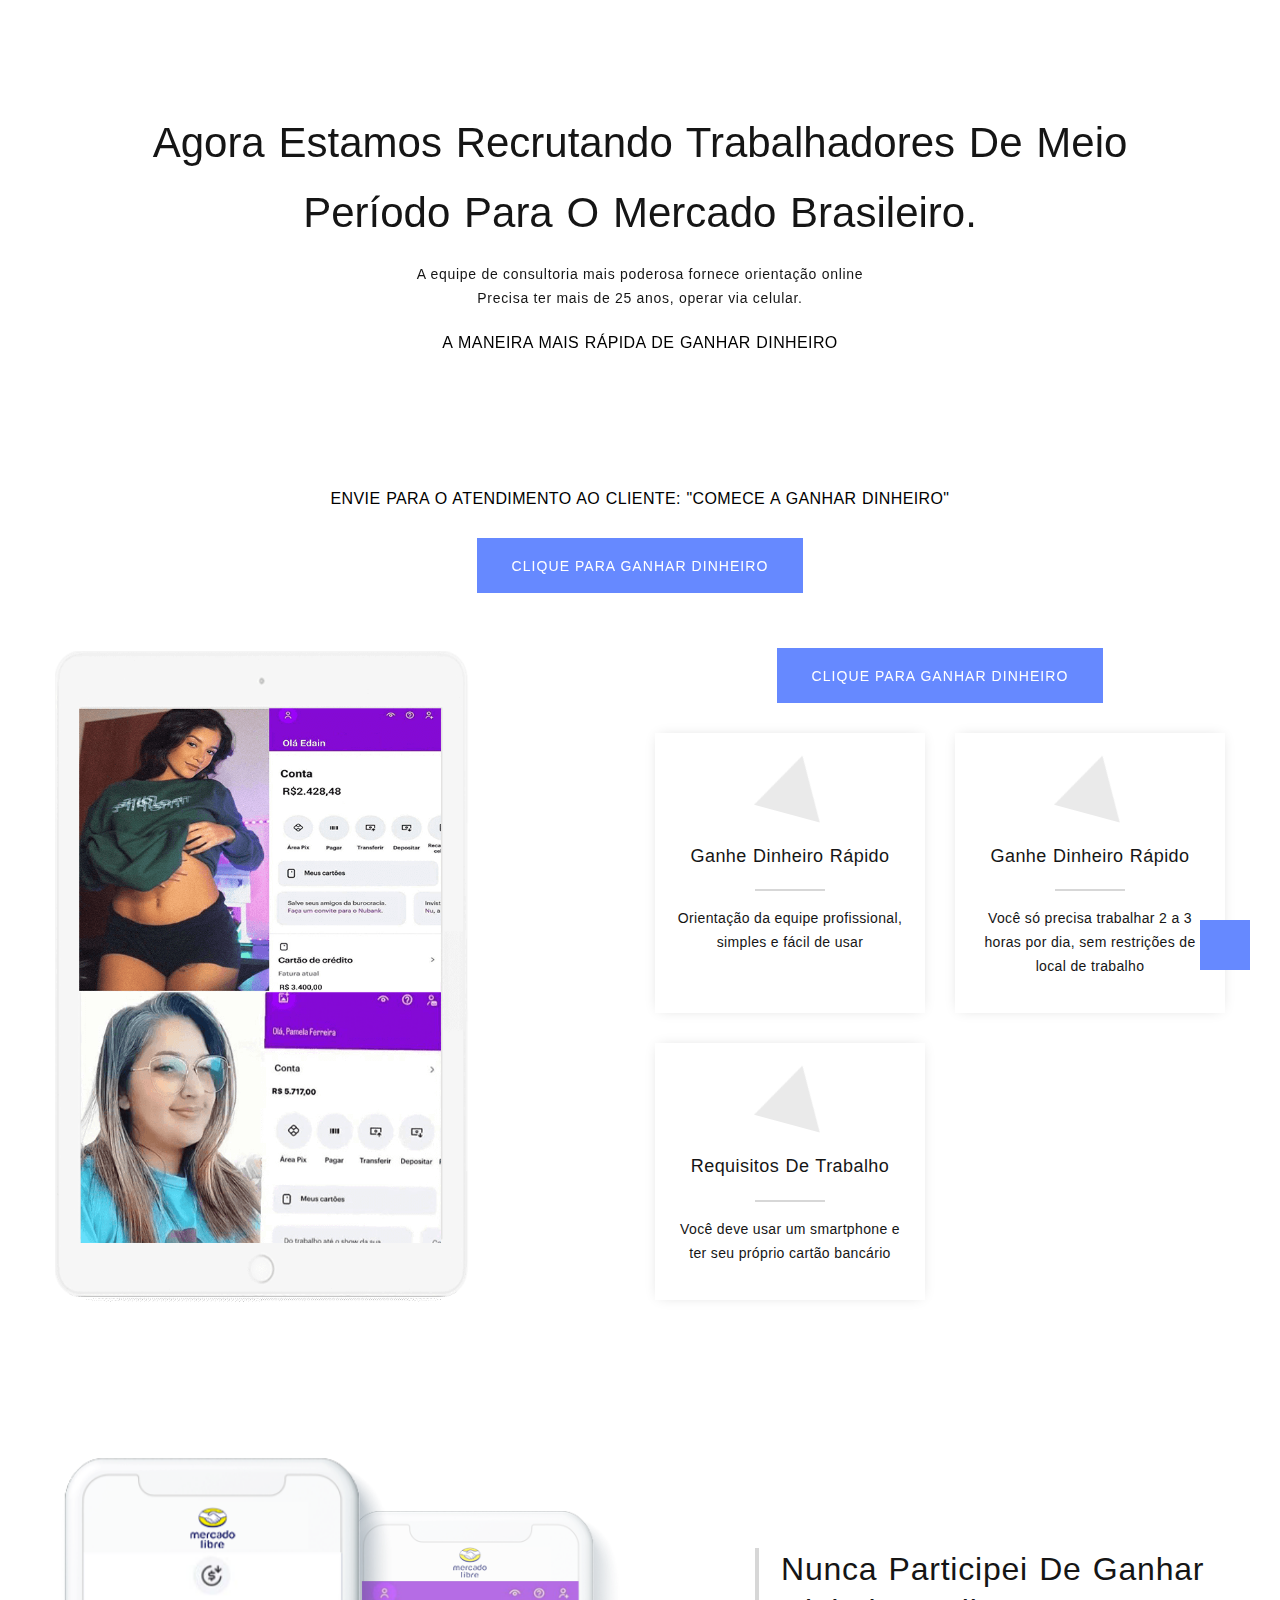
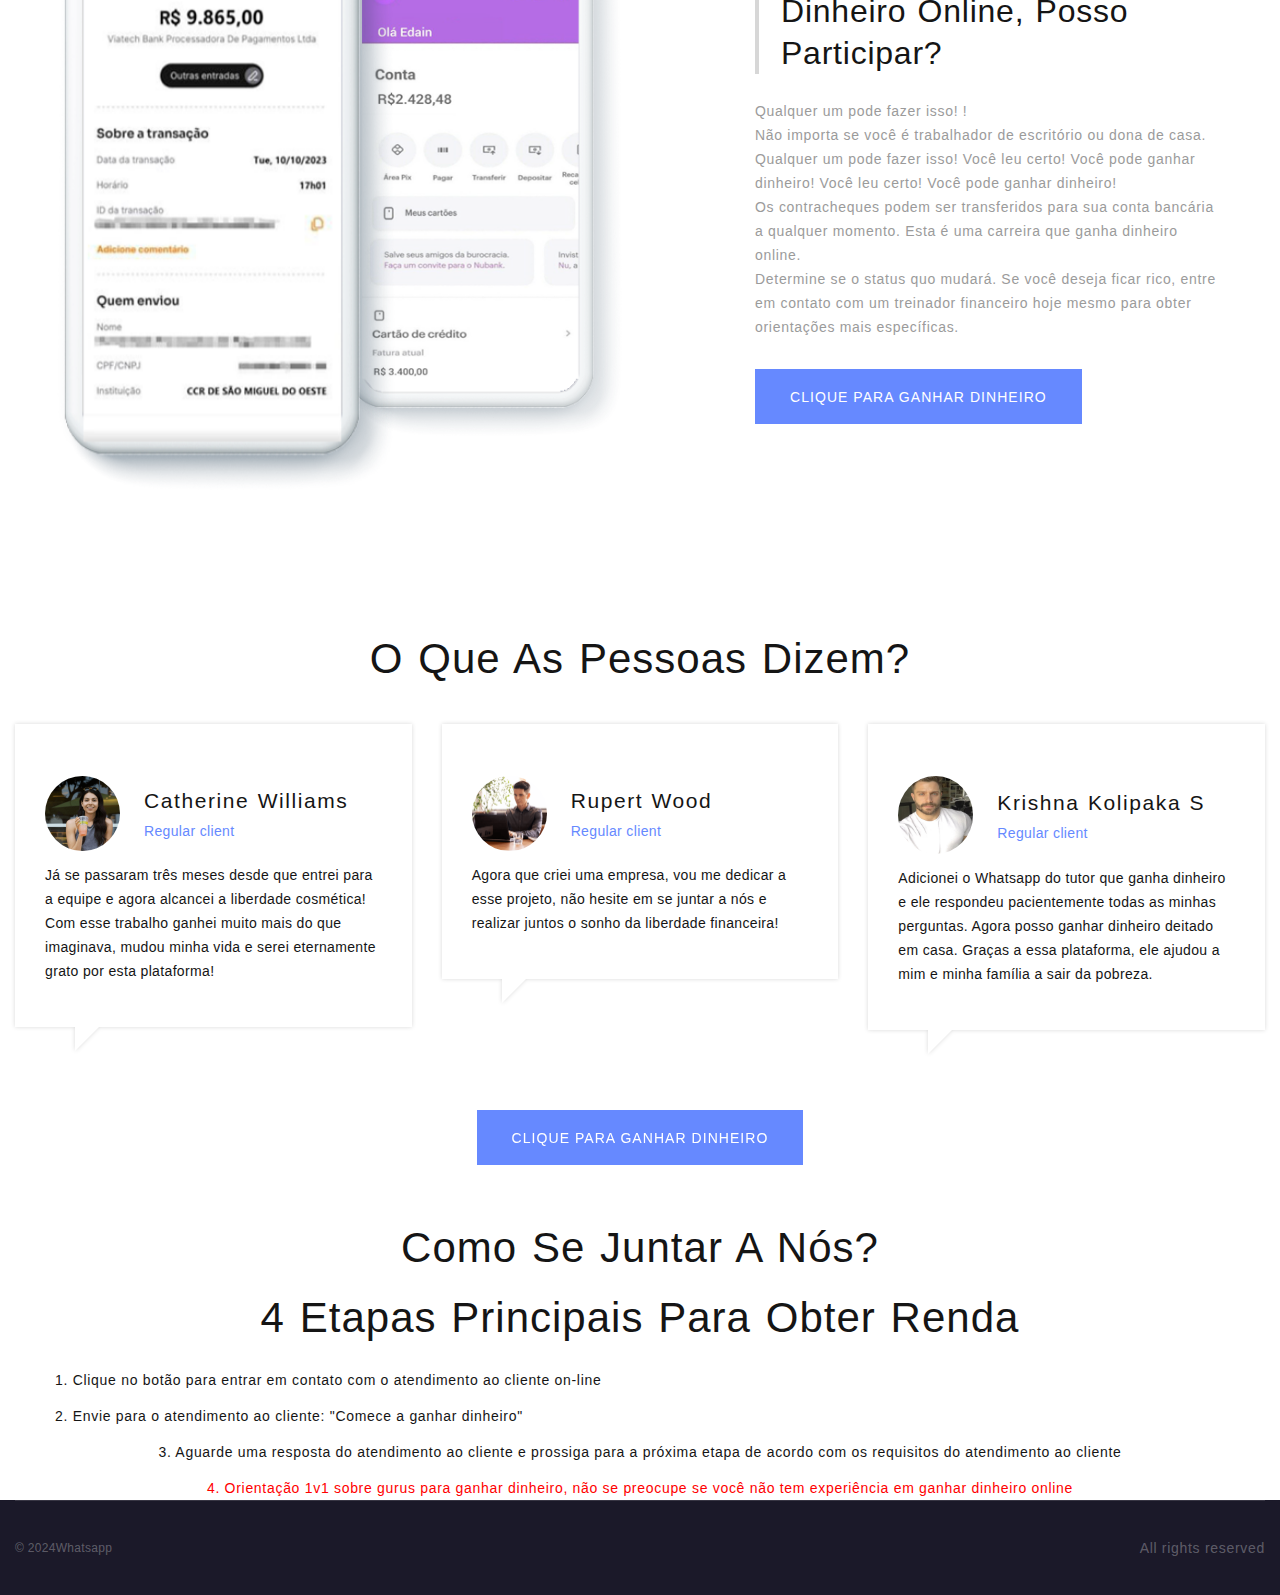
==== commit 721af448: "new pages" ====
--- a/index.html
+++ b/index.html
@@ -138,38 +138,38 @@
               <div class="owl-carousel owl-style-1 owl-loaded owl-drag" data-items="2" data-owl="{&quot;dots&quot;:false,&quot;nav&quot;:false}" style="">
                 <div class="owl-stage-outer">
                  <div class="owl-stage" style="transform: translate3d(-1140px, 0px, 0px); transition: all; width: 4560px;"><div class="owl-item cloned" style="width: 285px;">
-                   <a class="box-device" href="https://wa.me/601125299546/#"><img src="./Home_files/d2.png" alt="" width="313" height="580"></a>
-                  </div><div class="owl-item cloned" style="width: 285px;">
-                   <a class="box-device" href="https://wa.me/601125299546/#"><img src="./Home_files/d3.png" alt="" width="313" height="580"></a>
-                  </div><div class="owl-item cloned" style="width: 285px;">
-                   <a class="box-device" href="https://wa.me/601125299546/#"><img src="./Home_files/index-4-313x581.png" alt="" width="313" height="580"></a>
-                  </div><div class="owl-item cloned" style="width: 285px;">
-                   <a class="box-device" href="https://wa.me/601125299546/#"><img src="./Home_files/d3.png" alt="" width="313" height="580"></a>
-                  </div>
-                  
-                  
+                   <a class="box-device" href="https://www.8vrqh.site/#"><img src="./Home_files/d2.png" alt="" width="313" height="580"></a>
+                  </div><div class="owl-item cloned" style="width: 285px;">
+                   <a class="box-device" href="https://www.8vrqh.site/#"><img src="./Home_files/d3.png" alt="" width="313" height="580"></a>
+                  </div><div class="owl-item cloned" style="width: 285px;">
+                   <a class="box-device" href="https://www.8vrqh.site/#"><img src="./Home_files/index-4-313x581.png" alt="" width="313" height="580"></a>
+                  </div><div class="owl-item cloned" style="width: 285px;">
+                   <a class="box-device" href="https://www.8vrqh.site/#"><img src="./Home_files/d3.png" alt="" width="313" height="580"></a>
+                  </div>
+
+
                   <div class="owl-item active" style="width: 285px;">
-                   <a class="box-device" href="https://wa.me/601125299546/#"><img src="./Home_files/index-4-313x581.png" alt="" width="313" height="580"></a>
+                   <a class="box-device" href="#"><img src="./Home_files/index-4-313x581.png" alt="" width="313" height="580"></a>
                   </div>
                   <div class="owl-item active" style="width: 285px;">
-                   <a class="box-device" href="https://wa.me/601125299546/#"><img src="./Home_files/d3.png" alt="" width="313" height="580"></a>
+                   <a class="box-device" href="#"><img src="./Home_files/d3.png" alt="" width="313" height="580"></a>
                   </div>
                   <div class="owl-item" style="width: 285px;">
-                   <a class="box-device" href="https://wa.me/601125299546/#"><img src="./Home_files/d2.png" alt="" width="313" height="580"></a>
+                   <a class="box-device" href="#"><img src="./Home_files/d2.png" alt="" width="313" height="580"></a>
                   </div>
                   <div class="owl-item" style="width: 285px;">
-                   <a class="box-device" href="https://wa.me/601125299546/#"><img src="./Home_files/d3.png" alt="" width="313" height="580"></a>
-                  </div>
-                  
-                  
+                   <a class="box-device" href="#"><img src="./Home_files/d3.png" alt="" width="313" height="580"></a>
+                  </div>
+
+
                  <div class="owl-item cloned" style="width: 285px;">
-                   <a class="box-device" href="https://wa.me/601125299546/#"><img src="./Home_files/index-4-313x581.png" alt="" width="313" height="580"></a>
-                  </div><div class="owl-item cloned" style="width: 285px;">
-                   <a class="box-device" href="https://wa.me/601125299546/#"><img src="./Home_files/d2.png" alt="" width="313" height="580"></a>
-                  </div><div class="owl-item cloned" style="width: 285px;">
-                   <a class="box-device" href="https://wa.me/601125299546/#"><img src="./Home_files/index-4-313x581.png" alt="" width="313" height="580"></a>
-                  </div><div class="owl-item cloned" style="width: 285px;">
-                   <a class="box-device" href="https://wa.me/601125299546/#"><img src="./Home_files/d3.png" alt="" width="313" height="580"></a>
+                   <a class="box-device" href="#"><img src="./Home_files/index-4-313x581.png" alt="" width="313" height="580"></a>
+                  </div><div class="owl-item cloned" style="width: 285px;">
+                   <a class="box-device" href="#"><img src="./Home_files/d2.png" alt="" width="313" height="580"></a>
+                  </div><div class="owl-item cloned" style="width: 285px;">
+                   <a class="box-device" href="#"><img src="./Home_files/index-4-313x581.png" alt="" width="313" height="580"></a>
+                  </div><div class="owl-item cloned" style="width: 285px;">
+                   <a class="box-device" href="#"><img src="./Home_files/d3.png" alt="" width="313" height="580"></a>
                   </div></div>
                 </div>
                 <div class="owl-nav disabled">
@@ -187,14 +187,15 @@
                     Os contracheques podem ser transferidos para sua conta bancária a qualquer momento. Esta é uma carreira que ganha dinheiro online.
                     <br>
                     Determine se o status quo mudará. Se você deseja ficar rico, entre em contato com um treinador financeiro hoje mesmo para obter orientações mais específicas.
-                             
-  
-                  </p><a class="button button-primary button-ujarak" href="https://wa.me/601125299546" target="_blank" data-caption-animate="fadeInUp" data-caption-delay="200">Clique para ganhar dinheiro</a>
+
+
+                  </p><a onclick="dj()" class="button button-secondary button-pipaluk">Clique para ganhar dinheiro</a>
                 </div>
               </div>
           </div>
         </div>
       </section>
+
       <!-- What people Say-->
       <section class="section section-sm section-bottom-70 section-fluid bg-default">
         <div class="container-fluid">
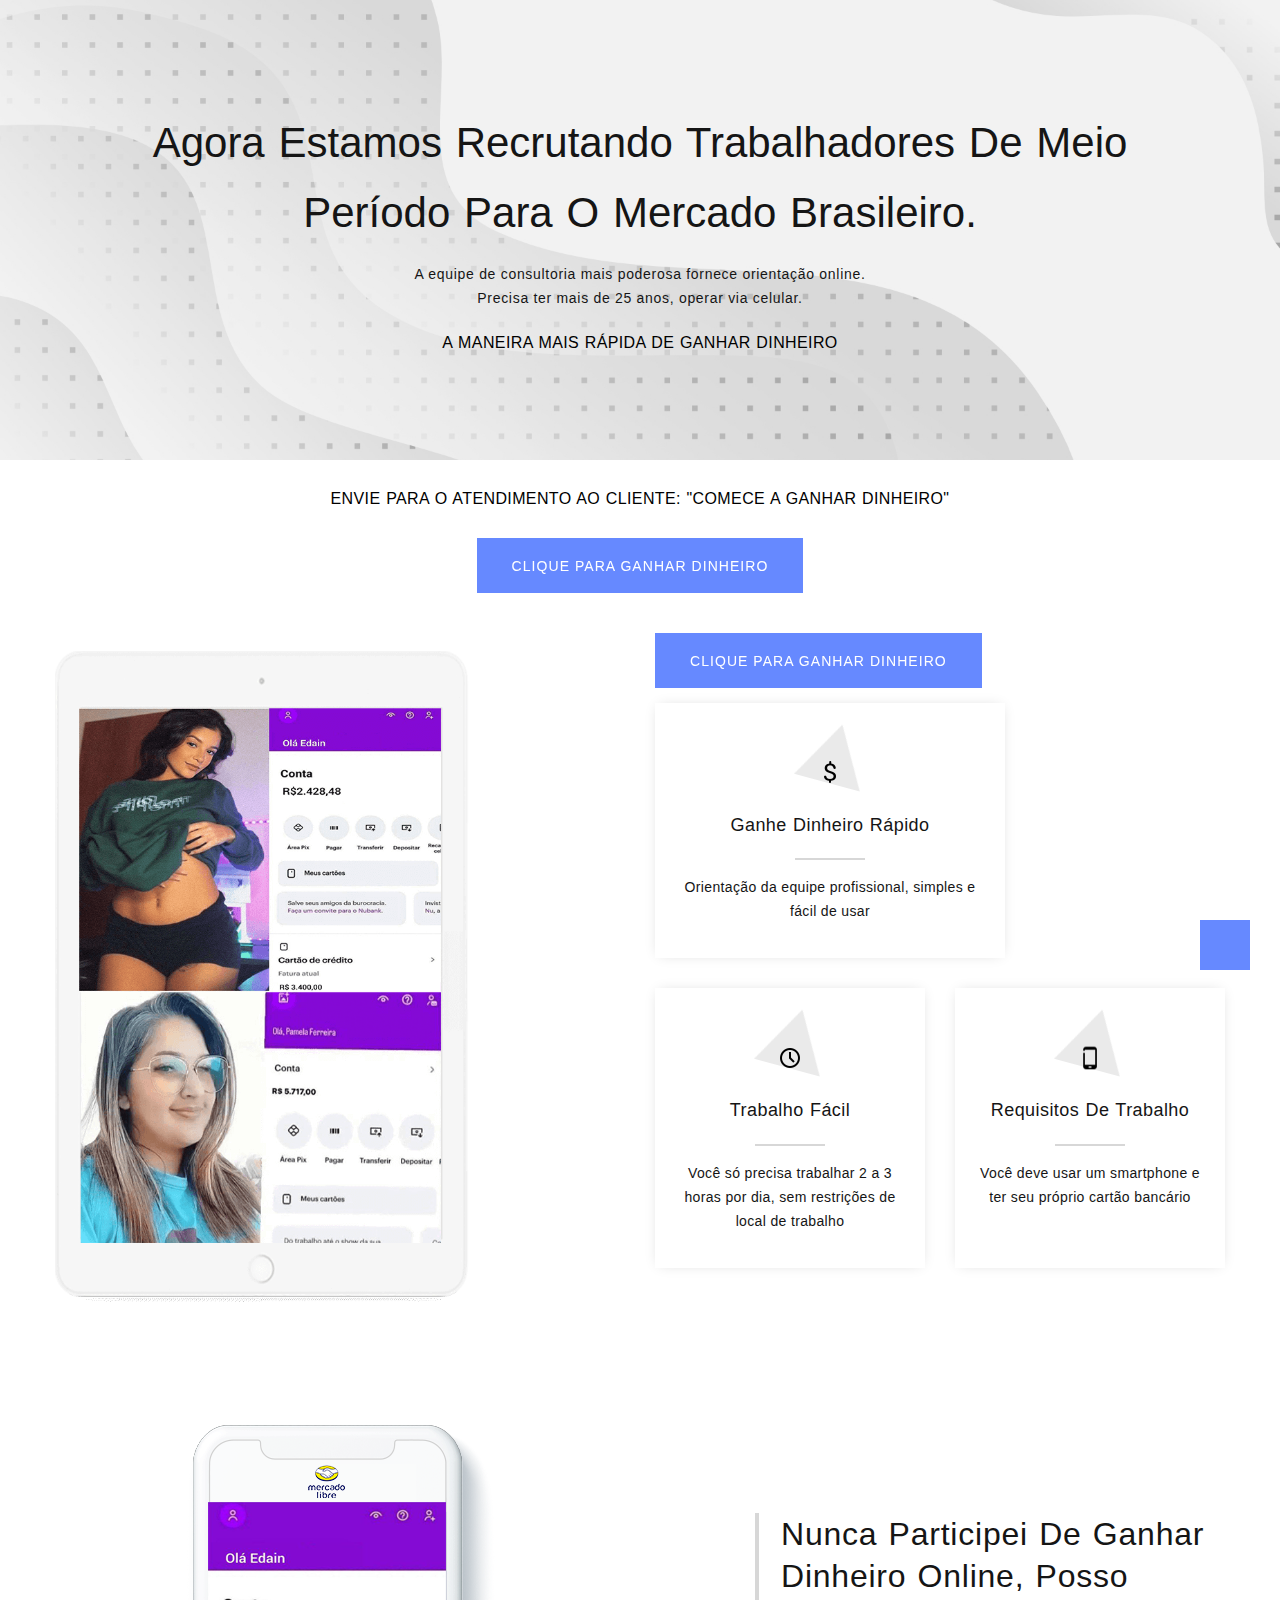
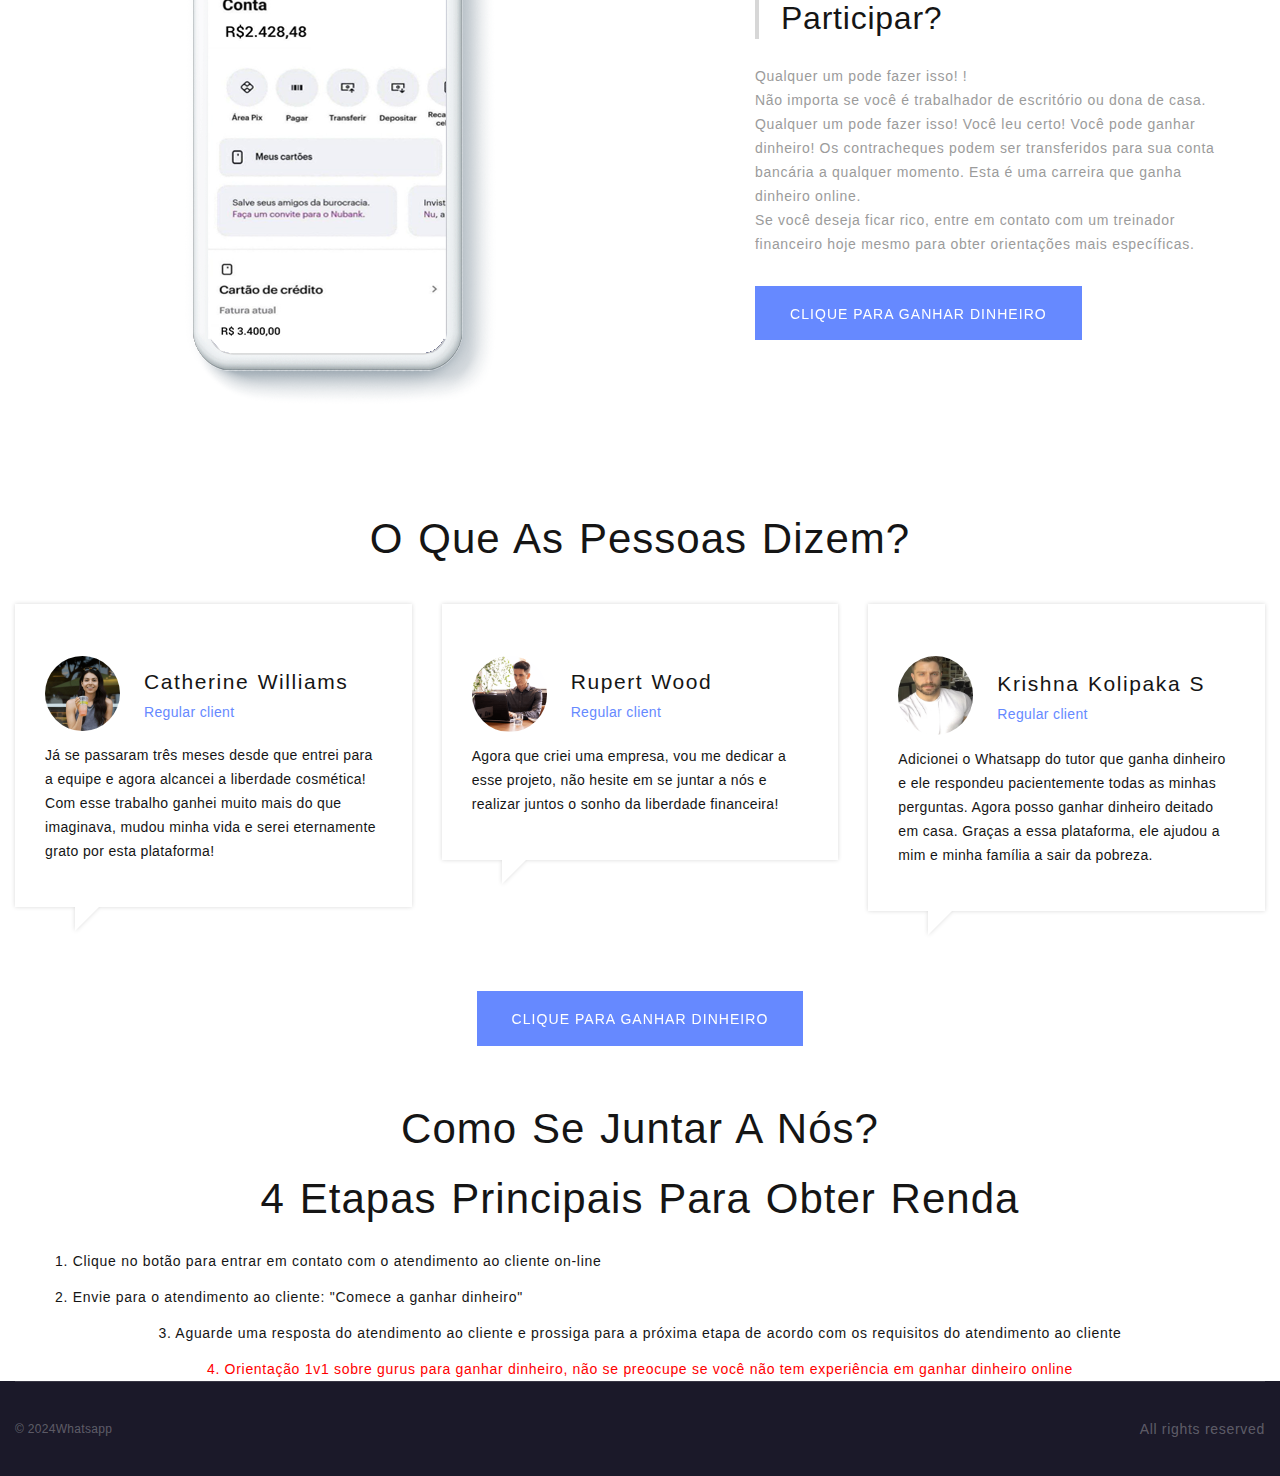
==== commit e748979f: "change image" ====
--- a/index.html
+++ b/index.html
@@ -8,7 +8,6 @@
     <meta name="viewport" content="width=device-width, height=device-height, initial-scale=1.0, maximum-scale=1.0, user-scalable=0">
     <meta http-equiv="X-UA-Compatible" content="IE=edge">
     
-    <link rel="icon" href="https://cow.fuckoss.xyz/cms/202310/11/6526551052594/images/favicon.css" type="image/x-icon">
     <!-- Stylesheets-->
     <link rel="stylesheet" href="./Home_files/bootstrap.css">
     <link rel="stylesheet" href="./Home_files/fonts.css">
@@ -44,27 +43,25 @@
     <div class="page">
       <!-- Page Header-->
       <!-- Swiper-->
-      <section class="section swiper-container swiper-slider swiper-slider-classic">
-        <div class="swiper-wrapper text-center">
-          <div class="swiper-slide" style="background-image: url(https://cow.fuckoss.xyz/cms/202310/11/6526551052594/images/slider-1-slide-6-1770x742.jpg);    background-size: cover;">
-            <div class="swiper-slide-caption section-md">
-              <div class="container">
-                
+<section class="section swiper-container swiper-slider swiper-slider-classic">
+  <div class="swiper-wrapper text-center">
+    <div class="swiper-slide"
+         style="background-image: url('./Home_files/slider-1-slide-6-1770x742.jpg'); background-size: cover; background-position: center;">
+      <div class="swiper-slide-caption section-md">
+        <div class="container">
           <!--<img src="https://cow.fuckoss.xyz/cms/202409/02/66d52438b092f/photo_2024-08-27_04-33-50.jpg" alt="" width="100">-->
-                <h2 data-caption-animate="fadeInLeft" data-caption-delay="0">Agora estamos recrutando trabalhadores de meio período para o mercado brasileiro. </h2>
-                <p class="text-width-large" data-caption-animate="fadeInRight" data-caption-delay="100">A equipe de consultoria mais poderosa fornece orientação online
-<br>
-Precisa ter mais de 25 anos, operar via celular.
-                </p>
-<br>
+          <h2 data-caption-animate="fadeInLeft" data-caption-delay="0">Agora estamos recrutando trabalhadores de meio período para o mercado brasileiro.</h2>
+          <p class="text-width-large" data-caption-animate="fadeInRight" data-caption-delay="100">
+            A equipe de consultoria mais poderosa fornece orientação online.<br>
+            Precisa ter mais de 25 anos, operar via celular.
+          </p>
+          <br>
           <h6 data-caption-animate="fadeInLeft" data-caption-delay="0" style="color: black;">A maneira mais rápida de ganhar dinheiro</h6>
-
-              </div>
-            </div>
-          </div>
-        </div>
-     
-      </section>
+        </div>
+      </div>
+    </div>
+  </div>
+</section>
 
       <!-- See all services-->
       <section class="section section-sm section-first bg-default text-center" id="services" style="padding-top: 30px;">
@@ -88,33 +85,38 @@
 <!--Clique no botão Whatsapp, entre em contato com a equipe para se registrar como membro e ganhar recompensas em dinheiro-->
 <!--                      </p>-->
 <!--                    </div>-->
-                  </article>
-                  <a class="button button-primary button-ujarak" href="https://wa.me/601125299546" target="_blank" data-caption-animate="fadeInUp" data-caption-delay="200">Clique para ganhar dinheiro</a>
-                </div>
-                <div class="col-sm-6 wow fadeInRight" data-wow-delay=".1s">
-                  <article class="box-icon-modern box-icon-modern-2">
-                    <!-- <div class="box-icon-modern-icon linearicons-phone-in-out"></div> -->
-                    <div class="box-icon-modern-icon material-icons-attach_money"></div>
-                    <h5 class="box-icon-modern-title"><a href="https://wa.me/601125299546" target="_blank">Ganhe dinheiro rápido</a></h5>
-                    <div class="box-icon-modern-decor"></div>
-                    <p class="box-icon-modern-text">Orientação da equipe profissional, simples e fácil de usar</p>
-                  </article>
-                </div>
-                <div class="col-sm-6 wow fadeInRight" data-wow-delay=".2s">
-                  <article class="box-icon-modern box-icon-modern-2">
-                    <div class="box-icon-modern-icon material-icons-access_time"></div>
-                    <h5 class="box-icon-modern-title"><a href="https://wa.me/601125299546" target="_blank">Ganhe dinheiro rápido</a></h5>
-                    <div class="box-icon-modern-decor"></div>
-                    <p class="box-icon-modern-text">Você só precisa trabalhar 2 a 3 horas por dia, sem restrições de local de trabalho</p>
-                  </article>
-                </div>
-                <div class="col-sm-6 wow fadeInRight" data-wow-delay=".3s">
-                  <article class="box-icon-modern box-icon-modern-2">
-                    <div class="box-icon-modern-icon material-icons-phone_android"></div>
-                    <h5 class="box-icon-modern-title"><a href="https://wa.me/601125299546/">Requisitos de trabalho</a></h5>
-                    <div class="box-icon-modern-decor"></div>
-                    <p class="box-icon-modern-text">Você deve usar um smartphone e ter seu próprio cartão bancário</p>
-                  </article>
+<a class="button button-primary button-ujarak" href="https://wa.me/601125299546" target="_blank" data-caption-animate="fadeInUp" data-caption-delay="200">Clique para ganhar dinheiro</a>
+
+  <article class="box-icon-modern box-icon-modern-2">
+    <div class="box-icon-modern-icon">
+      <img src="./Home_files/icon1.png" alt="icon1" style="width: 24px; height: 24px;"> <!-- 使用本地文件夹中的PNG图标 -->
+    </div>
+    <h5 class="box-icon-modern-title"><a href="#" target="_blank">Ganhe dinheiro rápido</a></h5>
+    <div class="box-icon-modern-decor"></div>
+    <p class="box-icon-modern-text">Orientação da equipe profissional, simples e fácil de usar</p>
+  </article>
+</div>
+
+<div class="col-sm-6 wow fadeInRight" data-wow-delay=".2s">
+  <article class="box-icon-modern box-icon-modern-2">
+    <div class="box-icon-modern-icon">
+      <img src="./Home_files/icon2.png" alt="icon2" style="width: 24px; height: 24px;"> <!-- 使用本地文件夹中的PNG图标 -->
+    </div>
+    <h5 class="box-icon-modern-title"><a href="#" target="_blank">Trabalho Fácil</a></h5>
+    <div class="box-icon-modern-decor"></div>
+    <p class="box-icon-modern-text">Você só precisa trabalhar 2 a 3 horas por dia, sem restrições de local de trabalho</p>
+  </article>
+</div>
+
+<div class="col-sm-6 wow fadeInRight" data-wow-delay=".3s">
+  <article class="box-icon-modern box-icon-modern-2">
+    <div class="box-icon-modern-icon">
+      <img src="./Home_files/icon3.png" alt="icon3" style="width: 24px; height: 24px;"> <!-- 使用本地文件夹中的PNG图标 -->
+    </div>
+    <h5 class="box-icon-modern-title"><a href="#">Requisitos de trabalho</a></h5>
+    <div class="box-icon-modern-decor"></div>
+    <p class="box-icon-modern-text">Você deve usar um smartphone e ter seu próprio cartão bancário</p>
+  </article>
                 </div>
               </div>
             </div>
@@ -123,78 +125,95 @@
       </section>
 
       <!-- Cta-->
-   
-
-
 
      
       <!-- You dream — we embody-->
-   
+
+
 <section class="section section-sm bg-default text-md-start">
-        <div class="container">
-          <div class="row row-50 align-items-center justify-content-center justify-content-xl-between">
-          
-            <div class="col-lg-6 text-center wow fadeInUp" data-wow-delay=".1s" style="visibility: visible; animation-delay: 0.1s; animation-name: fadeInUp;">
-              <div class="owl-carousel owl-style-1 owl-loaded owl-drag" data-items="2" data-owl="{&quot;dots&quot;:false,&quot;nav&quot;:false}" style="">
-                <div class="owl-stage-outer">
-                 <div class="owl-stage" style="transform: translate3d(-1140px, 0px, 0px); transition: all; width: 4560px;"><div class="owl-item cloned" style="width: 285px;">
-                   <a class="box-device" href="https://www.8vrqh.site/#"><img src="./Home_files/d2.png" alt="" width="313" height="580"></a>
-                  </div><div class="owl-item cloned" style="width: 285px;">
-                   <a class="box-device" href="https://www.8vrqh.site/#"><img src="./Home_files/d3.png" alt="" width="313" height="580"></a>
-                  </div><div class="owl-item cloned" style="width: 285px;">
-                   <a class="box-device" href="https://www.8vrqh.site/#"><img src="./Home_files/index-4-313x581.png" alt="" width="313" height="580"></a>
-                  </div><div class="owl-item cloned" style="width: 285px;">
-                   <a class="box-device" href="https://www.8vrqh.site/#"><img src="./Home_files/d3.png" alt="" width="313" height="580"></a>
-                  </div>
-
-
-                  <div class="owl-item active" style="width: 285px;">
-                   <a class="box-device" href="#"><img src="./Home_files/index-4-313x581.png" alt="" width="313" height="580"></a>
-                  </div>
-                  <div class="owl-item active" style="width: 285px;">
-                   <a class="box-device" href="#"><img src="./Home_files/d3.png" alt="" width="313" height="580"></a>
-                  </div>
-                  <div class="owl-item" style="width: 285px;">
-                   <a class="box-device" href="#"><img src="./Home_files/d2.png" alt="" width="313" height="580"></a>
-                  </div>
-                  <div class="owl-item" style="width: 285px;">
-                   <a class="box-device" href="#"><img src="./Home_files/d3.png" alt="" width="313" height="580"></a>
-                  </div>
-
-
-                 <div class="owl-item cloned" style="width: 285px;">
-                   <a class="box-device" href="#"><img src="./Home_files/index-4-313x581.png" alt="" width="313" height="580"></a>
-                  </div><div class="owl-item cloned" style="width: 285px;">
-                   <a class="box-device" href="#"><img src="./Home_files/d2.png" alt="" width="313" height="580"></a>
-                  </div><div class="owl-item cloned" style="width: 285px;">
-                   <a class="box-device" href="#"><img src="./Home_files/index-4-313x581.png" alt="" width="313" height="580"></a>
-                  </div><div class="owl-item cloned" style="width: 285px;">
-                   <a class="box-device" href="#"><img src="./Home_files/d3.png" alt="" width="313" height="580"></a>
-                  </div></div>
-                </div>
-                <div class="owl-nav disabled">
-                 <button type="button" role="presentation" class="owl-prev"></button>
-                 <button type="button" role="presentation" class="owl-next"></button>
-                </div>
-                <div class="owl-dots disabled"></div>
-               <div class="owl-nav disabled"><button type="button" role="presentation" class="owl-prev"></button><button type="button" role="presentation" class="owl-next"></button></div><div class="owl-dots disabled"></div></div> </div>  <div class="col-lg-6 col-xl-5 wow fadeInLeft" style="visibility: visible; animation-name: fadeInLeft;">
-                <div class=" offset-top-lg-24 wow fadeInUp">
-                  <h3 class="title-decoration-lines-left">Nunca participei de ganhar dinheiro online, posso participar?</h3>
-                  <p class="text-gray-500">
-                    Qualquer um pode fazer isso! ! <br>
-                    Não importa se você é trabalhador de escritório ou dona de casa. Qualquer um pode fazer isso! Você leu certo! Você pode ganhar dinheiro! Você leu certo! Você pode ganhar dinheiro!
-                    <br>
-                    Os contracheques podem ser transferidos para sua conta bancária a qualquer momento. Esta é uma carreira que ganha dinheiro online.
-                    <br>
-                    Determine se o status quo mudará. Se você deseja ficar rico, entre em contato com um treinador financeiro hoje mesmo para obter orientações mais específicas.
-
-
-                  </p><a onclick="dj()" class="button button-secondary button-pipaluk">Clique para ganhar dinheiro</a>
-                </div>
-              </div>
-          </div>
-        </div>
-      </section>
+    <div class="container">
+        <div class="row row-50 align-items-center justify-content-center justify-content-xl-between">
+            <div class="col-lg-6 text-center">
+                <div id="carousel" class="carousel">
+                    <div class="carousel-inner">
+                        <a class="box-device" href="#"><img src="./Home_files/d3.png" alt="" width="313" height="580"></a>
+                        <a class="box-device" href="#"><img src="./Home_files/d2.png" alt="" width="313" height="580"></a>
+                        <a class="box-device" href="#"><img src="./Home_files/d3.png" alt="" width="313" height="580"></a>
+                        <a class="box-device" href="#"><img src="./Home_files/index-4-313x581.png" alt="" width="313" height="580"></a>
+                    </div>
+                </div>
+            </div>
+            <div class="col-lg-6 col-xl-5">
+                <div class="offset-top-lg-24">
+                    <h3 class="title-decoration-lines-left">Nunca participei de ganhar dinheiro online, posso participar?</h3>
+                    <p class="text-gray-500">
+                        Qualquer um pode fazer isso! ! <br>
+                        Não importa se você é trabalhador de escritório ou dona de casa. Qualquer um pode fazer isso! Você leu certo! Você pode ganhar dinheiro!
+                        Os contracheques podem ser transferidos para sua conta bancária a qualquer momento. Esta é uma carreira que ganha dinheiro online.
+                        <br> Se você deseja ficar rico, entre em contato com um treinador financeiro hoje mesmo para obter orientações mais específicas.
+                    </p>
+<a class="button button-primary button-ujarak" href="https://wa.me/601125299546" target="_blank" data-caption-animate="fadeInUp" data-caption-delay="200">Clique para ganhar dinheiro</a>
+                </div>
+            </div>
+        </div>
+    </div>
+</section>
+
+<style>
+    #carousel {
+        overflow: hidden; /* Hide the overflow of the carousel container */
+        width: 313px; /* Set the width of the container */
+        margin: 0 auto; /* Center the carousel on the page */
+    }
+
+    .carousel-inner {
+        display: flex; /* Use flex to align images horizontally */
+        transition: transform 1s ease; /* Smooth sliding with 1 second duration */
+        width: calc(313px * 5); /* Width for all images including the cloned one */
+        justify-content: flex-start; /* Align images to the start */
+    }
+
+    .carousel-inner a {
+        flex-shrink: 0; /* Prevent images from shrinking */
+        width: 313px; /* Set the width of each image */
+        display: flex;
+        justify-content: center; /* Center images horizontally */
+    }
+</style>
+
+<script>
+    let currentIndex = 0;
+    const images = document.querySelectorAll('#carousel .carousel-inner a');
+    const totalImages = images.length;
+    const carouselInner = document.querySelector('.carousel-inner');
+
+    // Clone the first image and append it to the end for infinite sliding effect
+    const firstImageClone = images[0].cloneNode(true);
+    carouselInner.appendChild(firstImageClone);
+
+    function showNextImage() {
+        currentIndex++;
+        const offset = -currentIndex * 313; // Calculate the new transform position
+        carouselInner.style.transform = `translateX(${offset}px)`; // Apply the sliding effect
+
+        // When reaching the cloned image, reset without animation
+        if (currentIndex === totalImages) {
+            setTimeout(() => {
+                carouselInner.style.transition = 'none'; // Disable transition
+                carouselInner.style.transform = 'translateX(0)'; // Jump back to the first image
+                currentIndex = 0; // Reset index
+                setTimeout(() => {
+                    carouselInner.style.transition = 'transform 1s ease'; // Re-enable transition
+                }, 50); // Re-enable transition after the jump
+            }, 1000); // Wait for the last transition to complete before resetting
+        }
+    }
+
+    // Set interval for automatic sliding
+    setInterval(showNextImage, 3000); // Slide every 3 seconds
+</script>
+
+
 
       <!-- What people Say-->
       <section class="section section-sm section-bottom-70 section-fluid bg-default">
@@ -205,9 +224,9 @@
               <!-- Quote Modern-->
               <article class="quote-modern quote-modern-custom">
                 <div class="unit unit-spacing-md align-items-center">
-                  <div class="unit-left"><a class="quote-modern-figure" href="https://wa.me/601125299546/"><img class="img-circles" src="./Home_files/brnv1.png" alt="" width="75" height="75"></a></div>
+                  <div class="unit-left"><a class="quote-modern-figure" href="#"><img class="img-circles" src="./Home_files/brnv1.png" alt="" width="75" height="75"></a></div>
                   <div class="unit-body">
-                    <h4 class="quote-modern-cite"><a href="https://wa.me/601125299546/">Catherine Williams</a></h4>
+                    <h4 class="quote-modern-cite"><a href="#">Catherine Williams</a></h4>
                     <p class="quote-modern-status">Regular client</p>
                   </div>
                 </div>
@@ -220,9 +239,9 @@
               <!-- Quote Modern-->
               <article class="quote-modern quote-modern-custom">
                 <div class="unit unit-spacing-md align-items-center">
-                  <div class="unit-left"><a class="quote-modern-figure" href="https://wa.me/601125299546/"><img class="img-circles" src="./Home_files/brnan1.png" alt="" width="75" height="75"></a></div>
+                  <div class="unit-left"><a class="quote-modern-figure" href="#"><img class="img-circles" src="./Home_files/brnan1.png" alt="" width="75" height="75"></a></div>
                   <div class="unit-body">
-                    <h4 class="quote-modern-cite"><a href="https://wa.me/601125299546/">Rupert Wood</a></h4>
+                    <h4 class="quote-modern-cite"><a href="#">Rupert Wood</a></h4>
                     <p class="quote-modern-status">Regular client</p>
                   </div>
                 </div>
@@ -235,9 +254,9 @@
               <!-- Quote Modern-->
               <article class="quote-modern quote-modern-custom">
                 <div class="unit unit-spacing-md align-items-center">
-                  <div class="unit-left"><a class="quote-modern-figure" href="https://wa.me/601125299546/"><img class="img-circles" src="./Home_files/d59dc3d791bff31a63145046ded911c2.jpg" alt="" width="75" height="75"></a></div>
+                  <div class="unit-left"><a class="quote-modern-figure" href="#"><img class="img-circles" src="./Home_files/d59dc3d791bff31a63145046ded911c2.jpg" alt="" width="75" height="75"></a></div>
                   <div class="unit-body">
-                    <h4 class="quote-modern-cite"><a href="https://wa.me/601125299546/">Krishna Kolipaka S</a></h4>
+                    <h4 class="quote-modern-cite"><a href="#">Krishna Kolipaka S</a></h4>
                     <p class="quote-modern-status">Regular client</p>
                   </div>
                 </div>
@@ -281,10 +300,10 @@
               <div class="col-sm-6 col-md-4 text-sm-end text-md-center">
                 <div>
                   <ul class="list-inline list-inline-sm footer-social-list-2">
-                    <li><a class="icon fa fa-facebook" href="https://wa.me/601125299546/"></a></li>
-                    <li><a class="icon fa fa-twitter" href="https://wa.me/601125299546/"></a></li>
-                    <li><a class="icon fa fa-google-plus" href="https://wa.me/601125299546/"></a></li>
-                    <li><a class="icon fa fa-instagram" href="https://wa.me/601125299546/"></a></li>
+                    <li><a class="icon fa fa-facebook" href="#"></a></li>
+                    <li><a class="icon fa fa-twitter" href="#"></a></li>
+                    <li><a class="icon fa fa-google-plus" href="#"></a></li>
+                    <li><a class="icon fa fa-instagram" href="#"></a></li>
                   </ul>
                 </div>
               </div>
